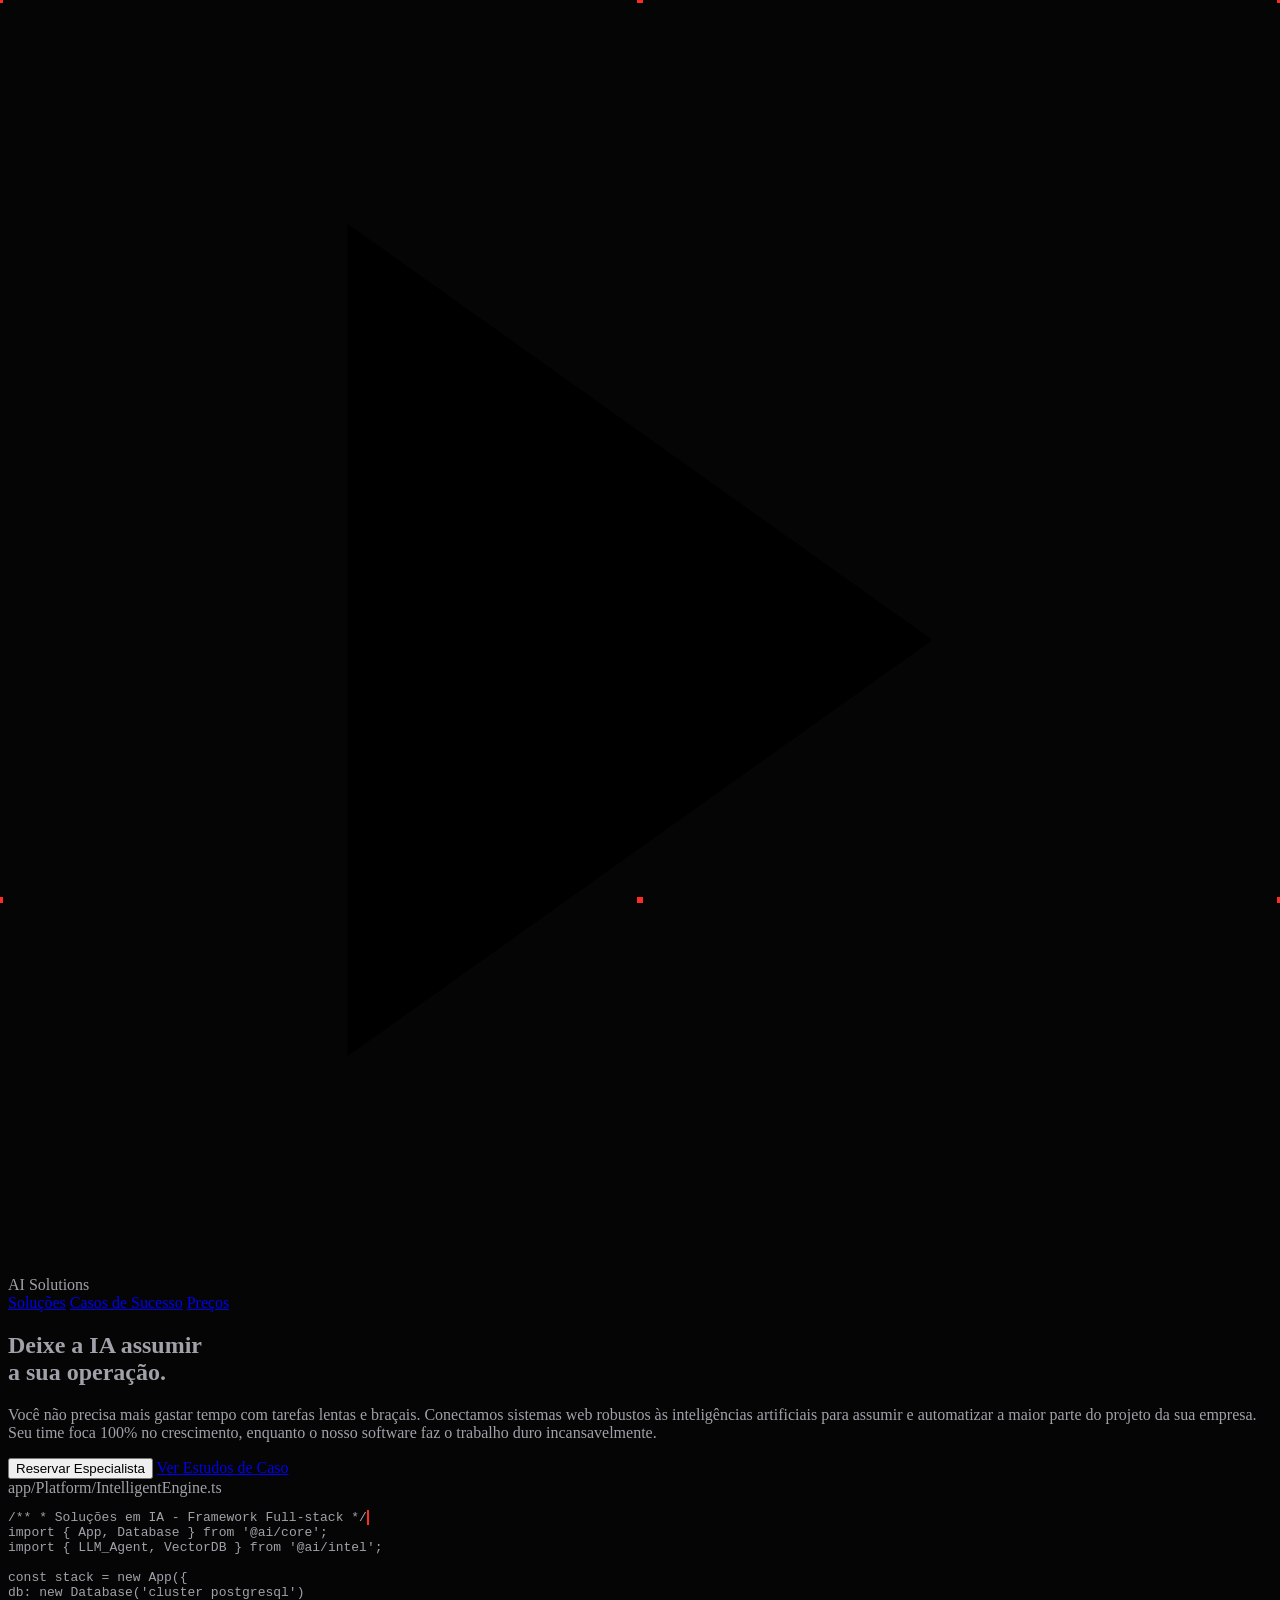
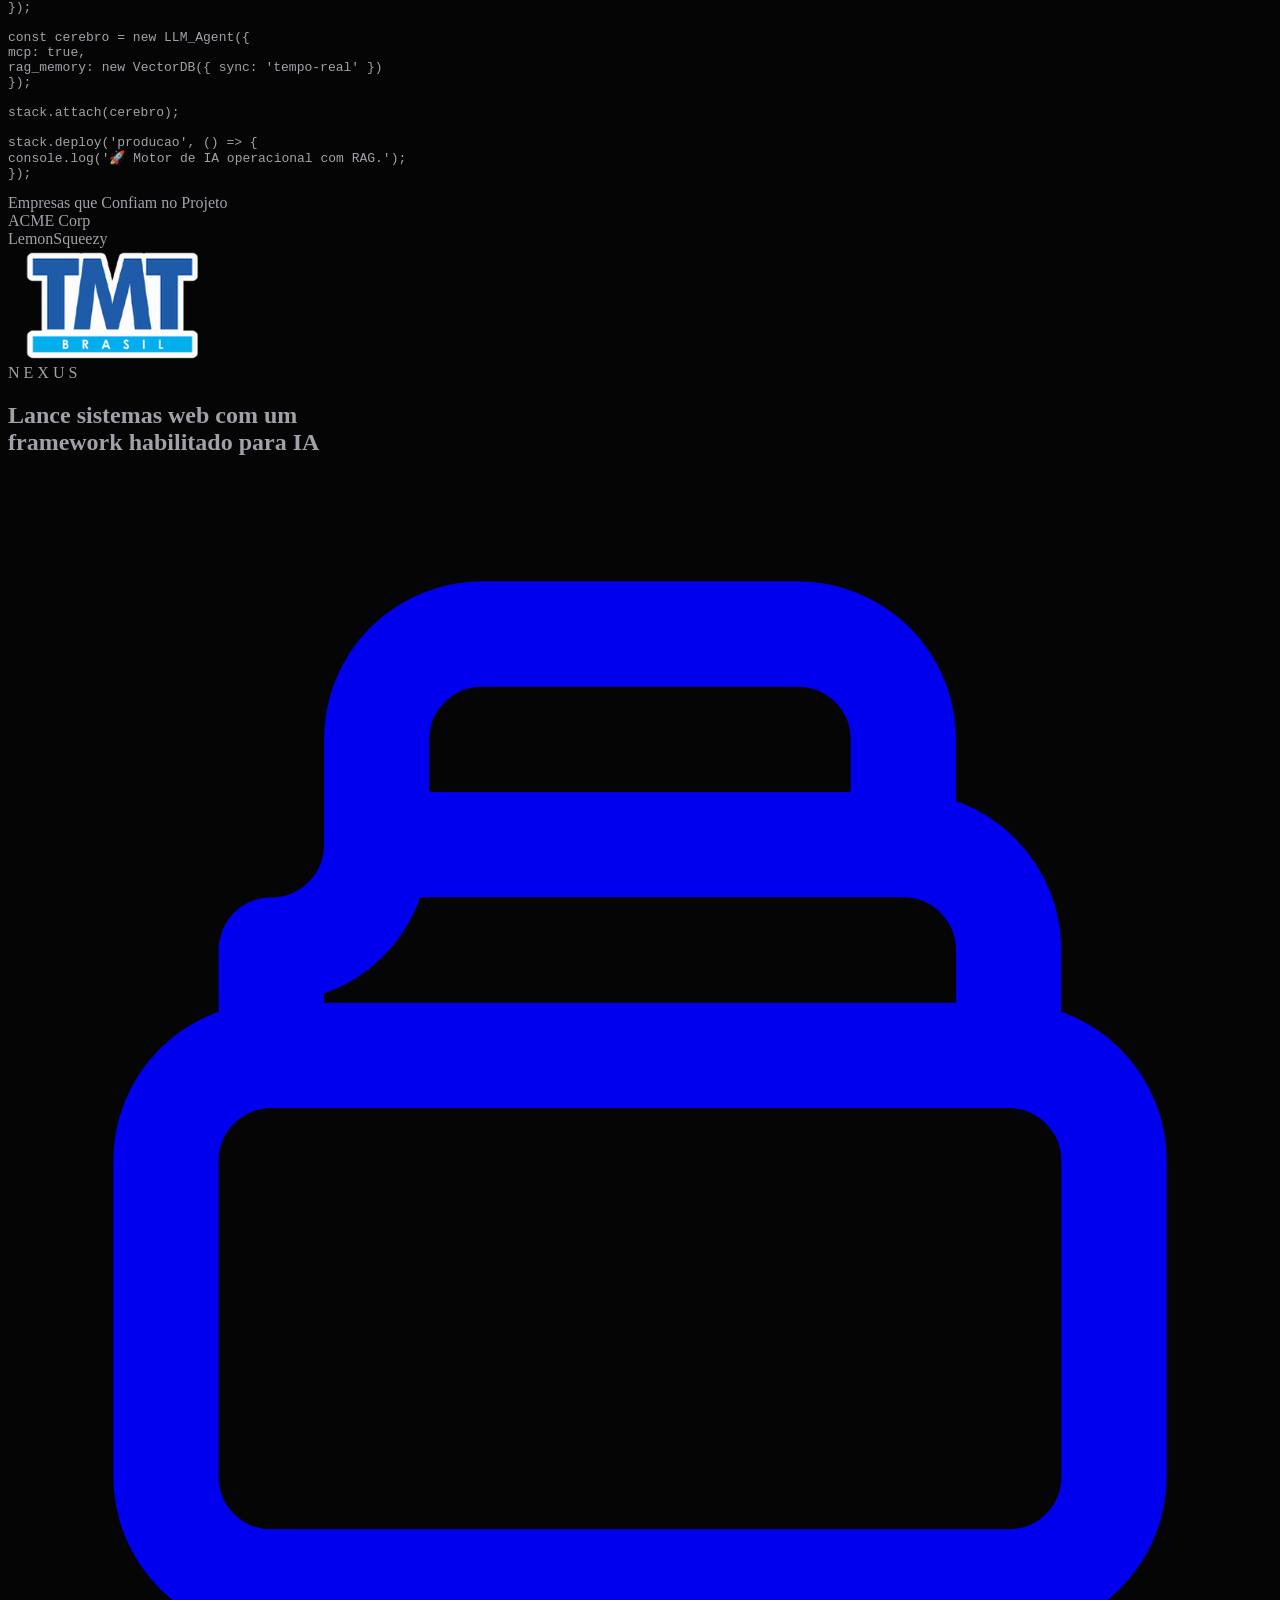
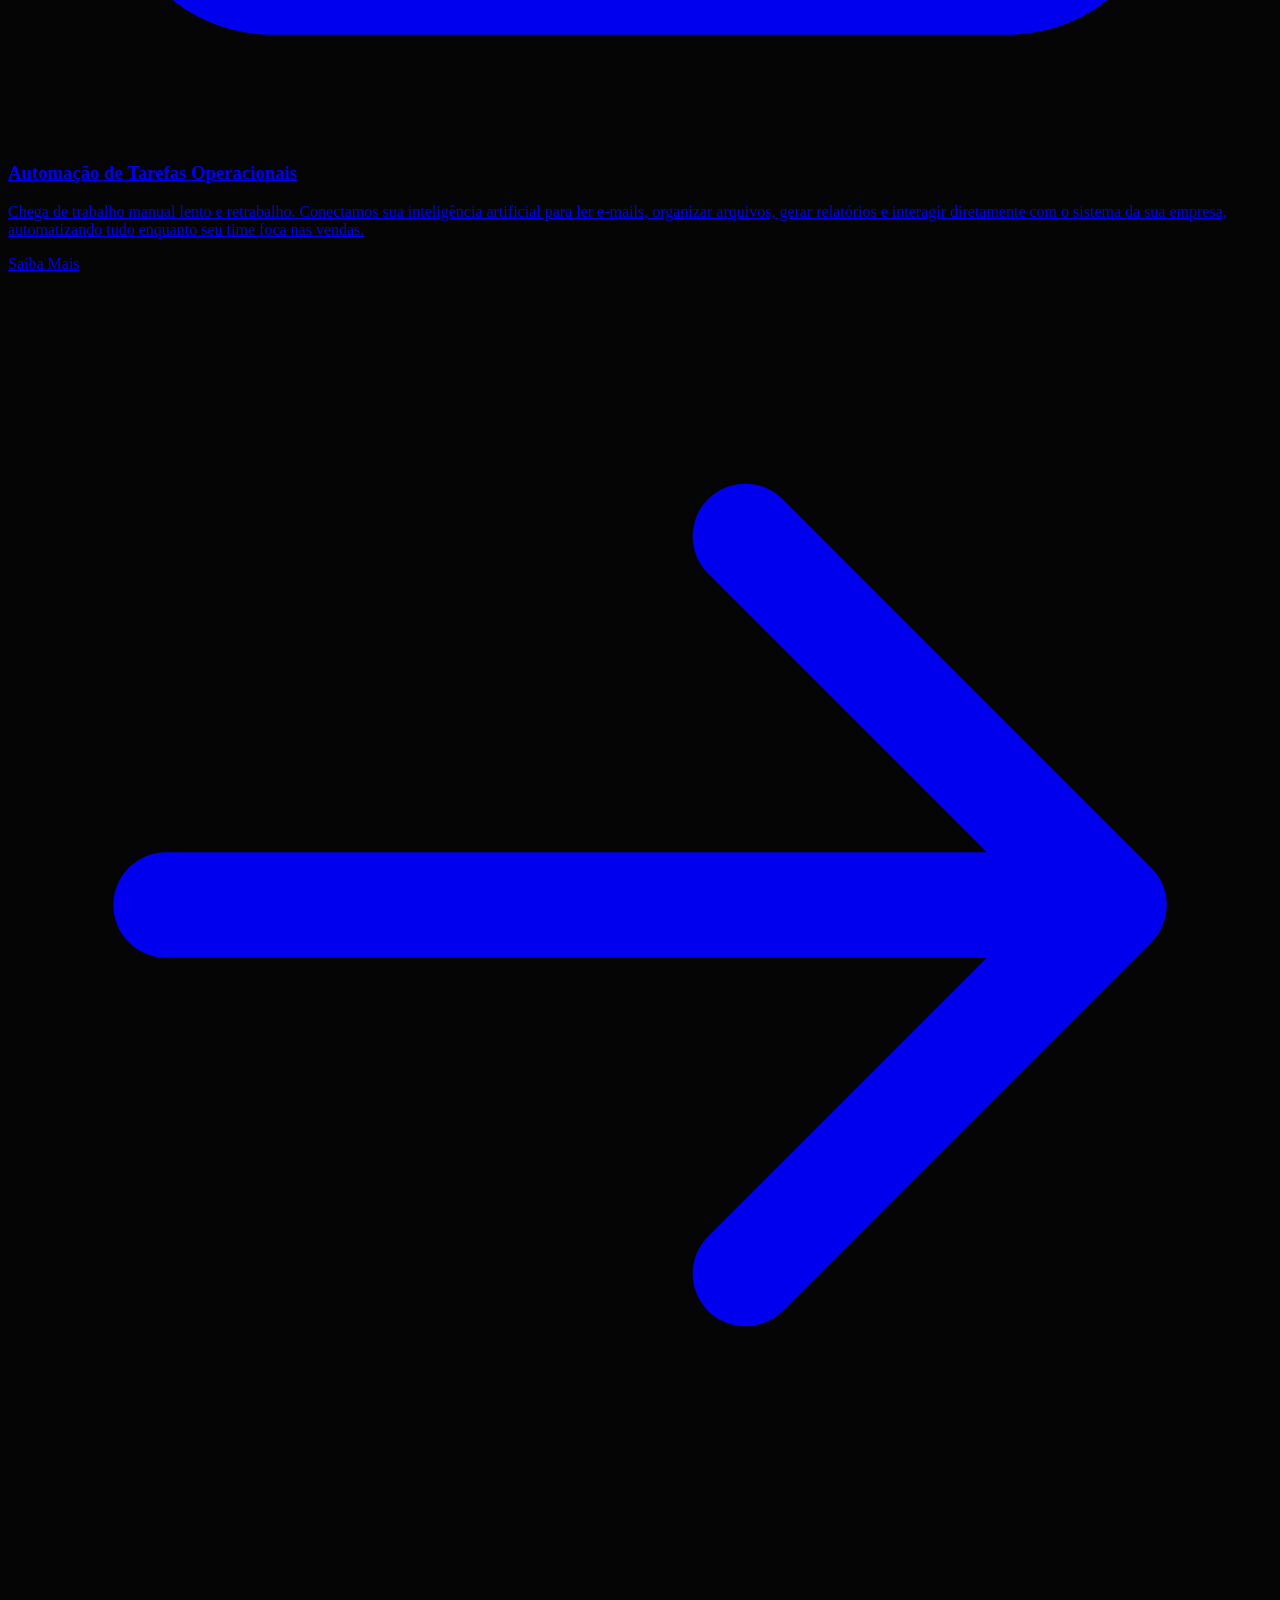
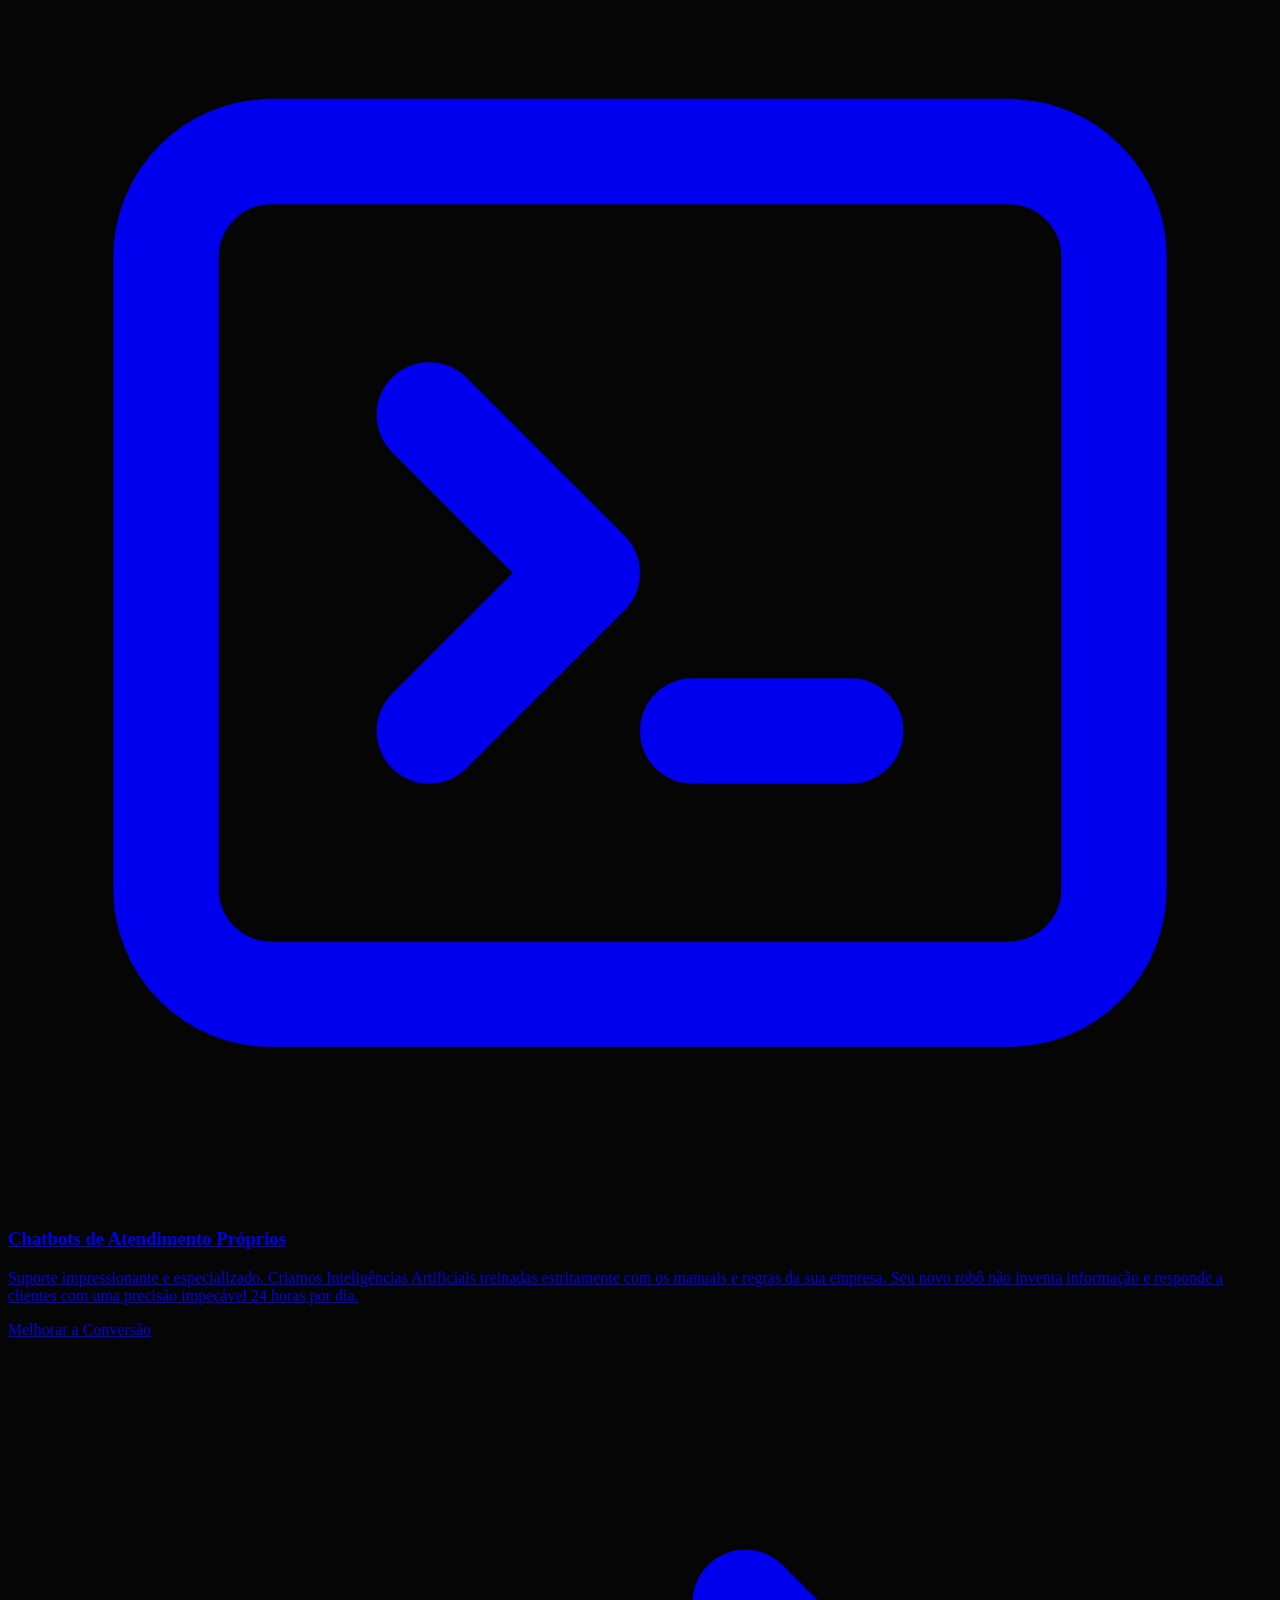
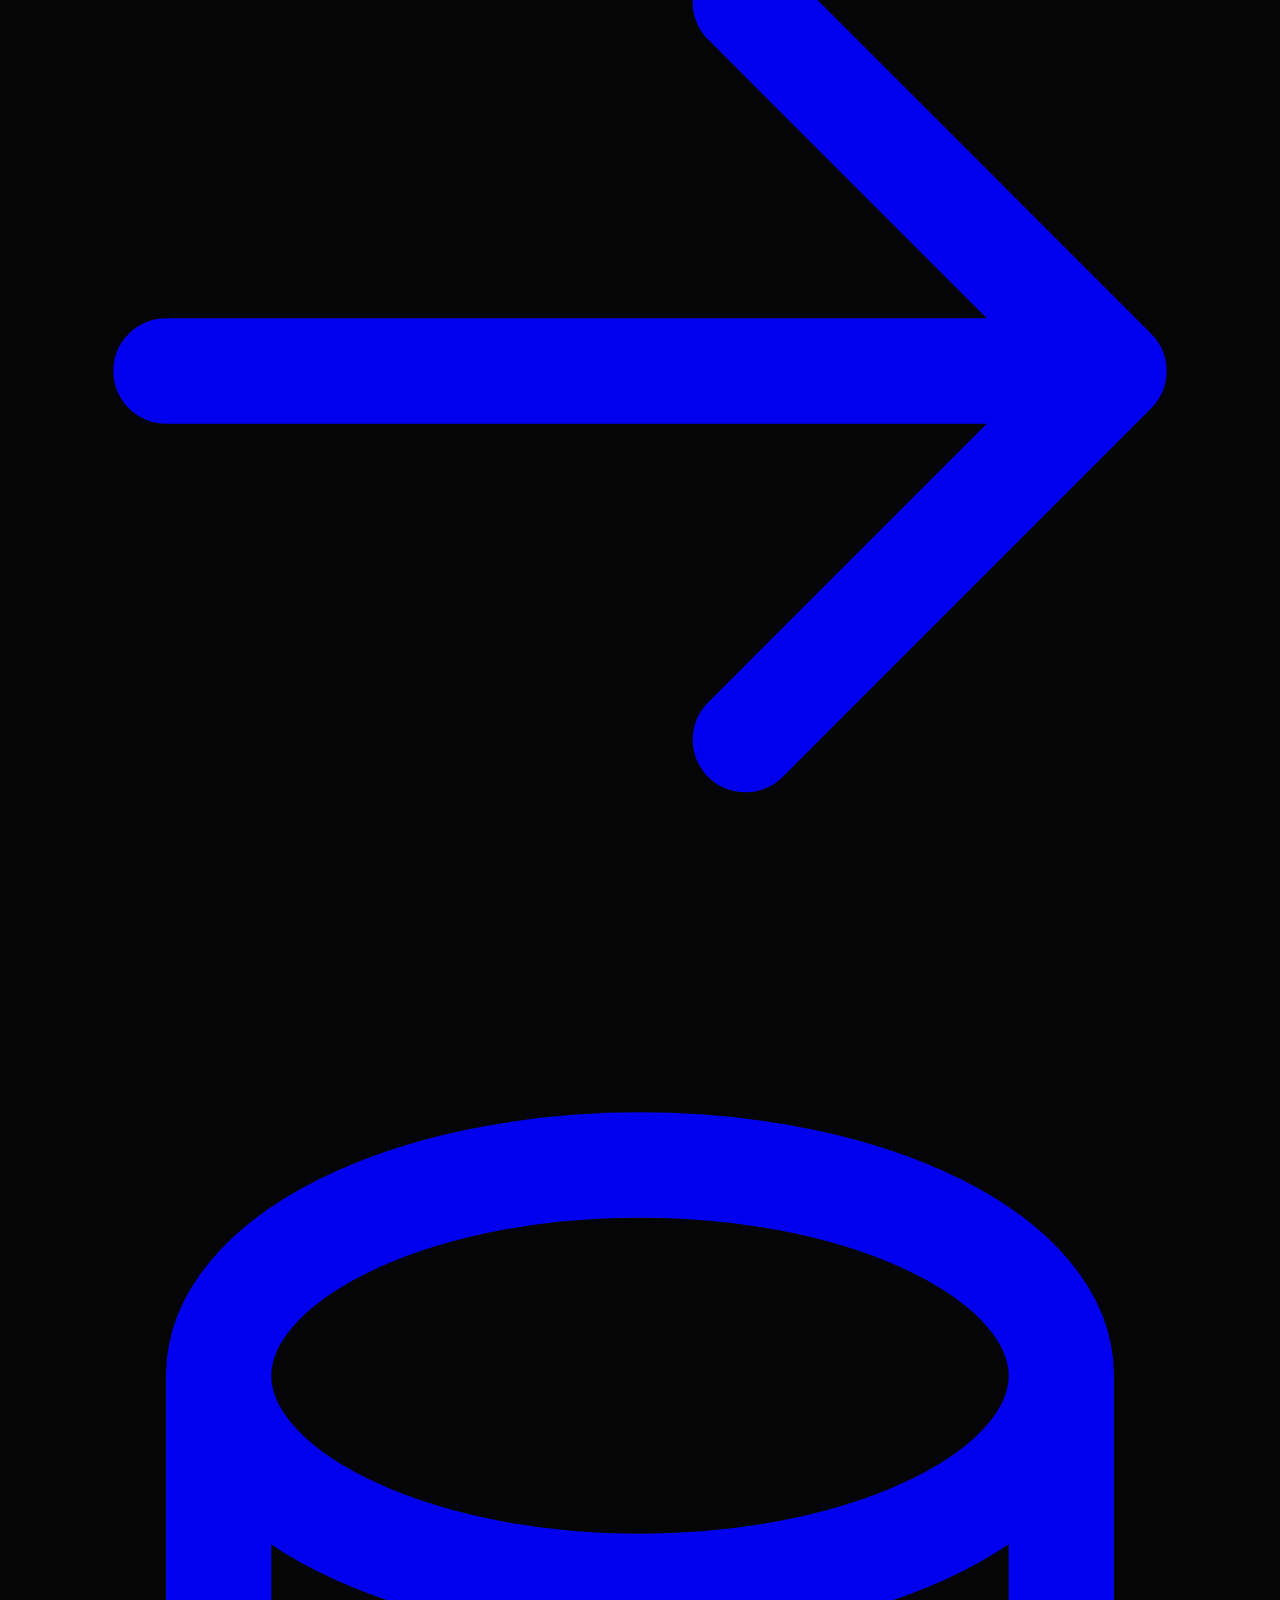
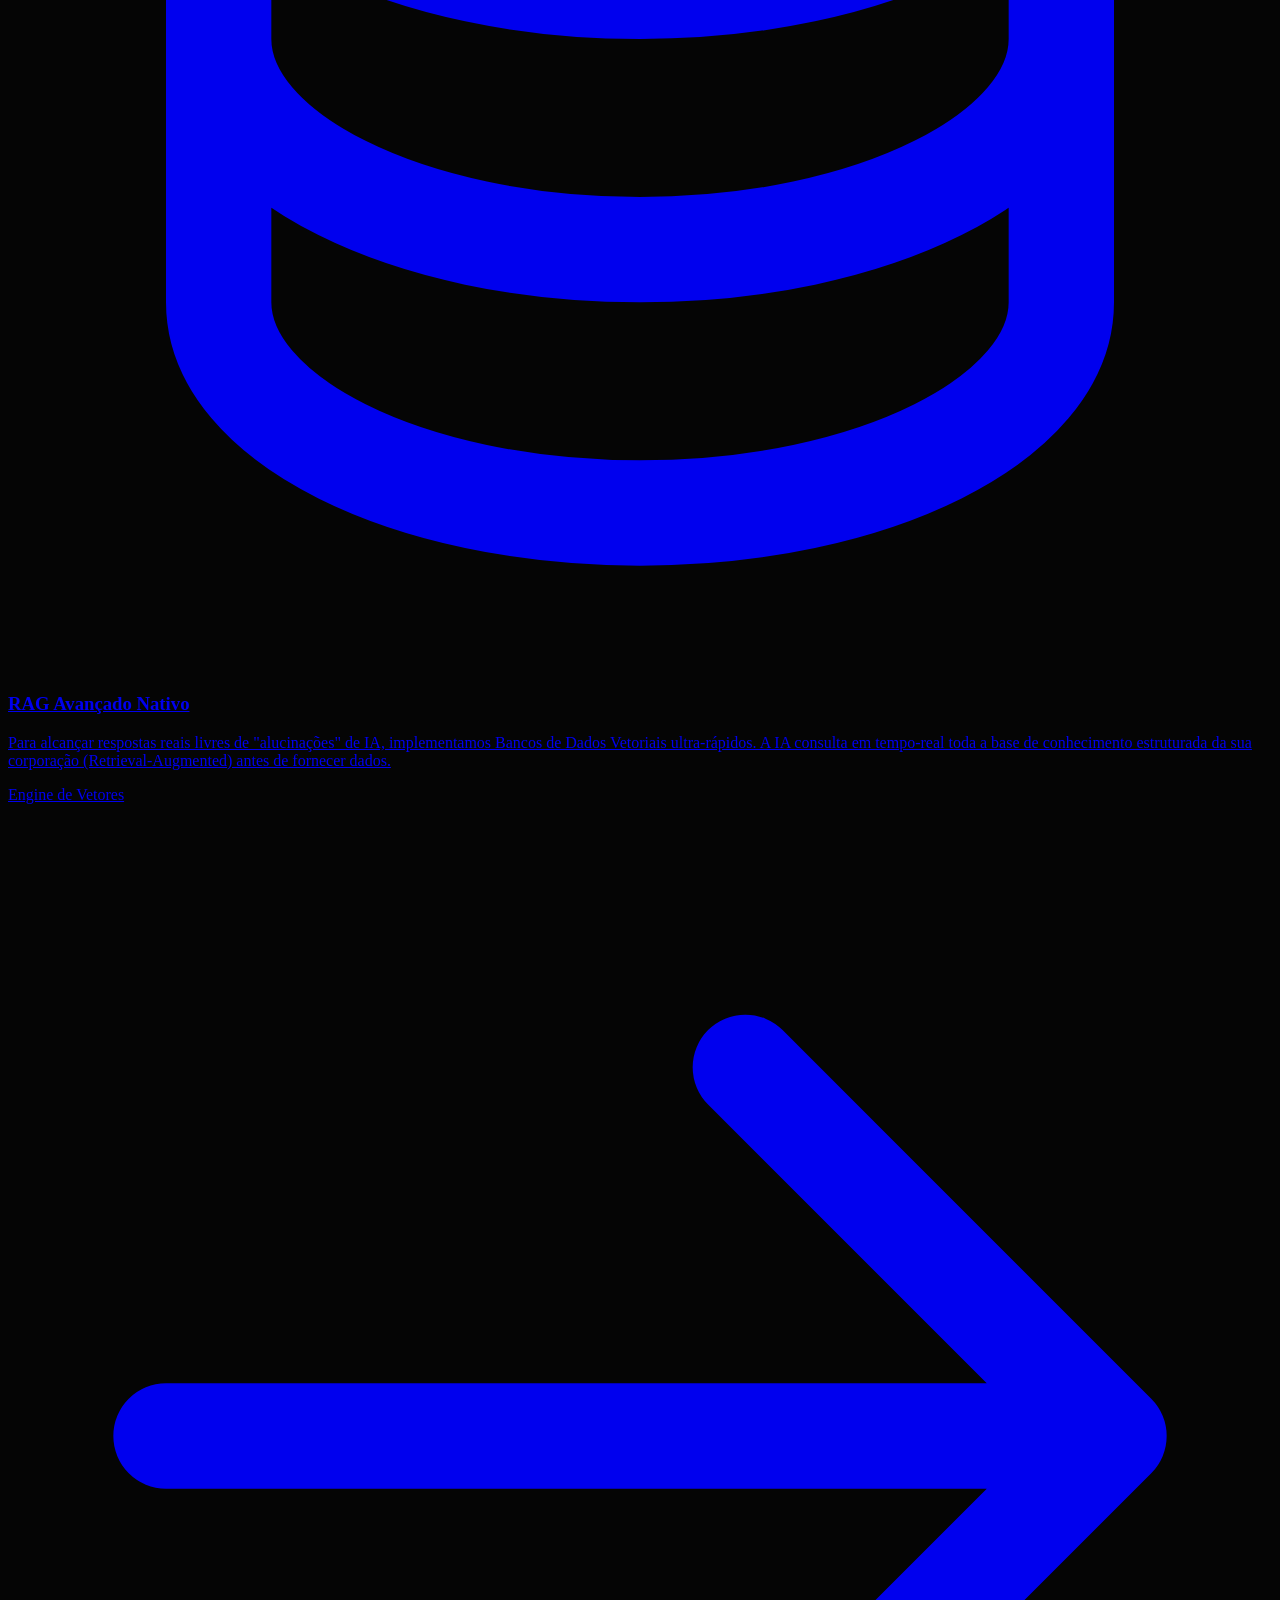
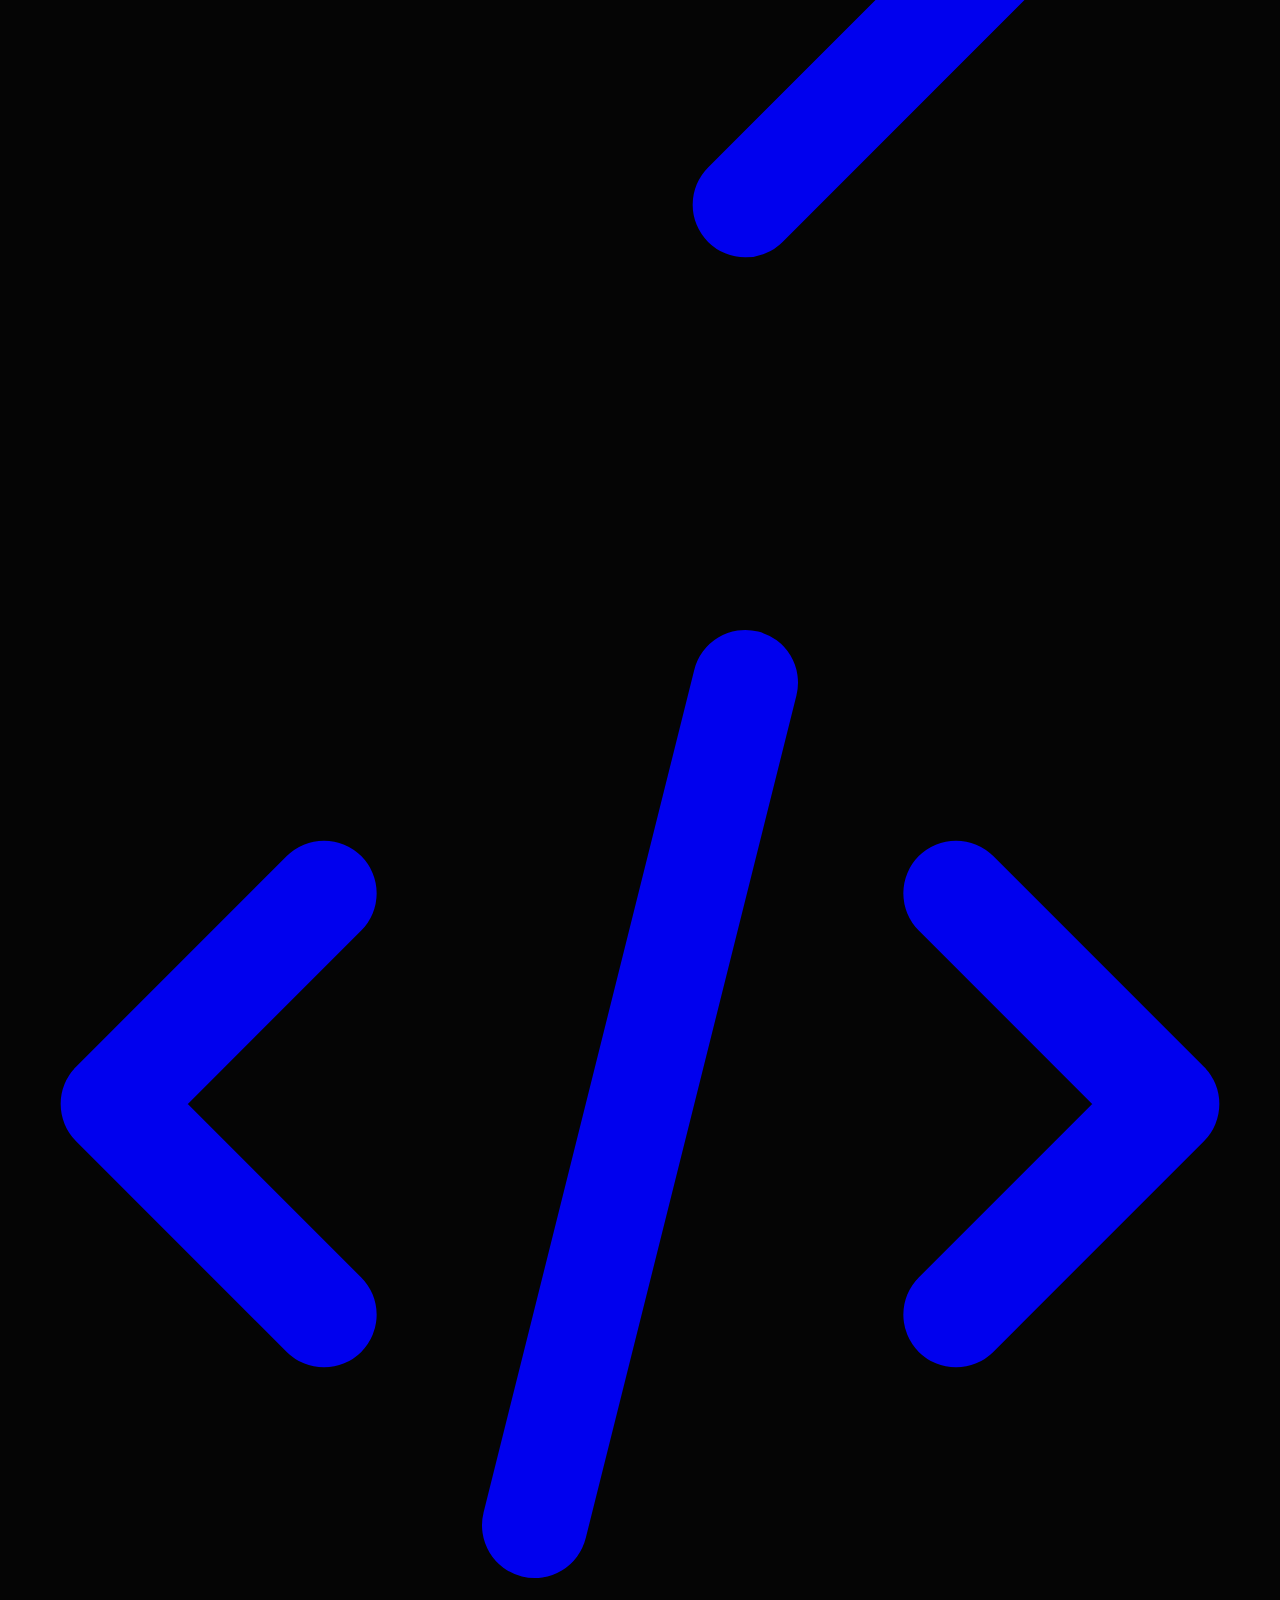
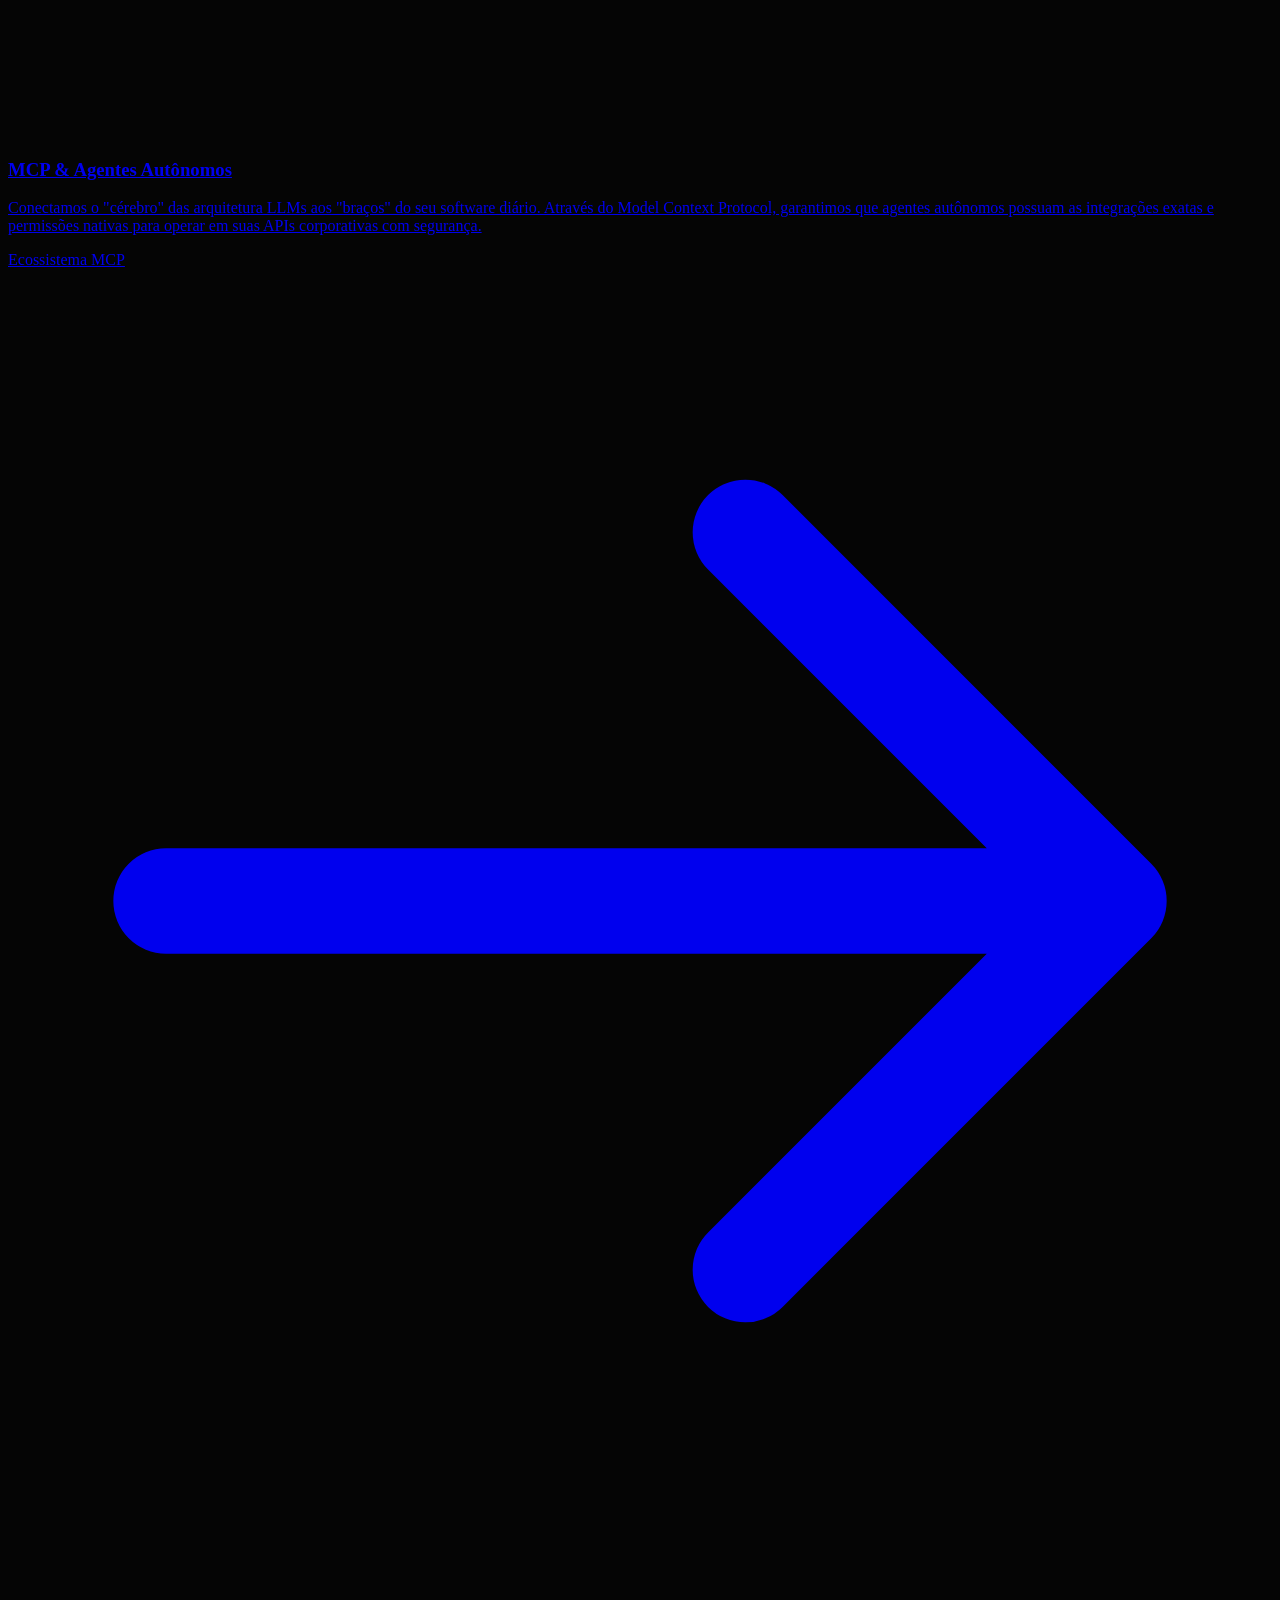
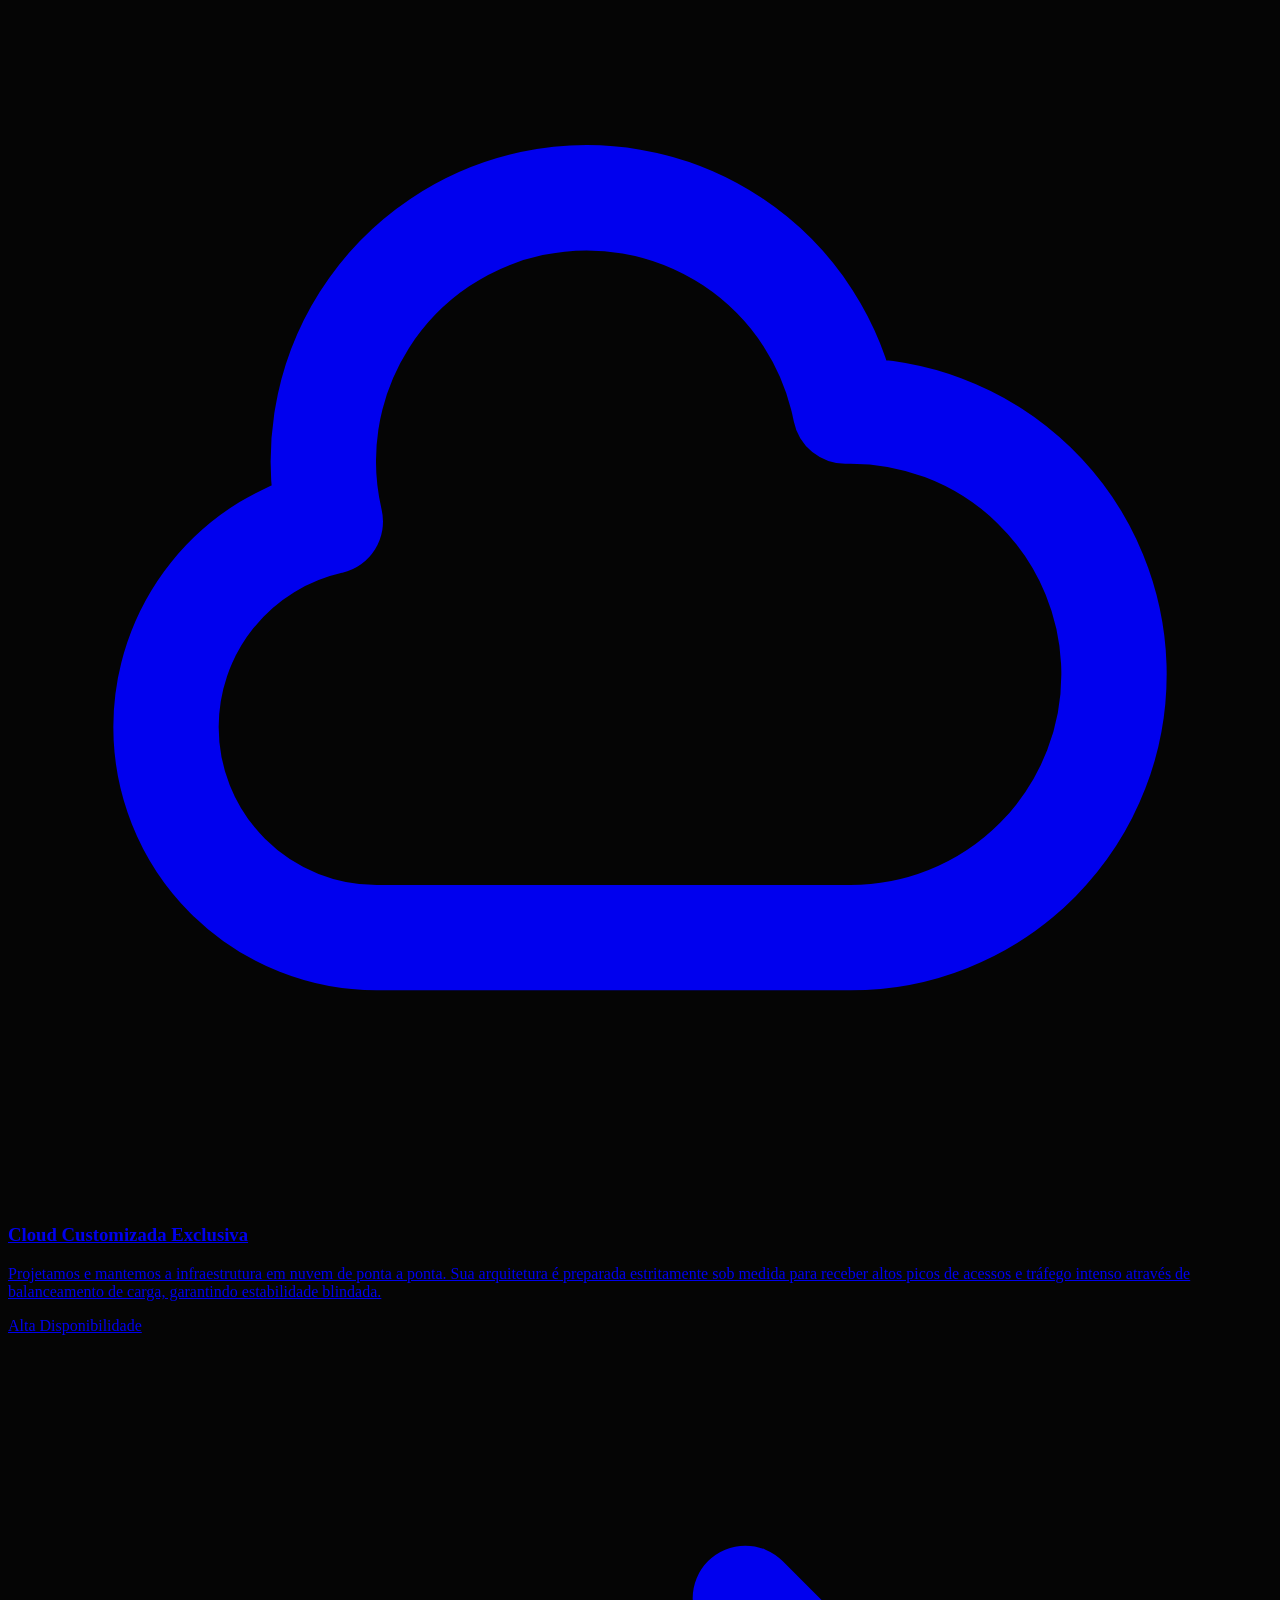
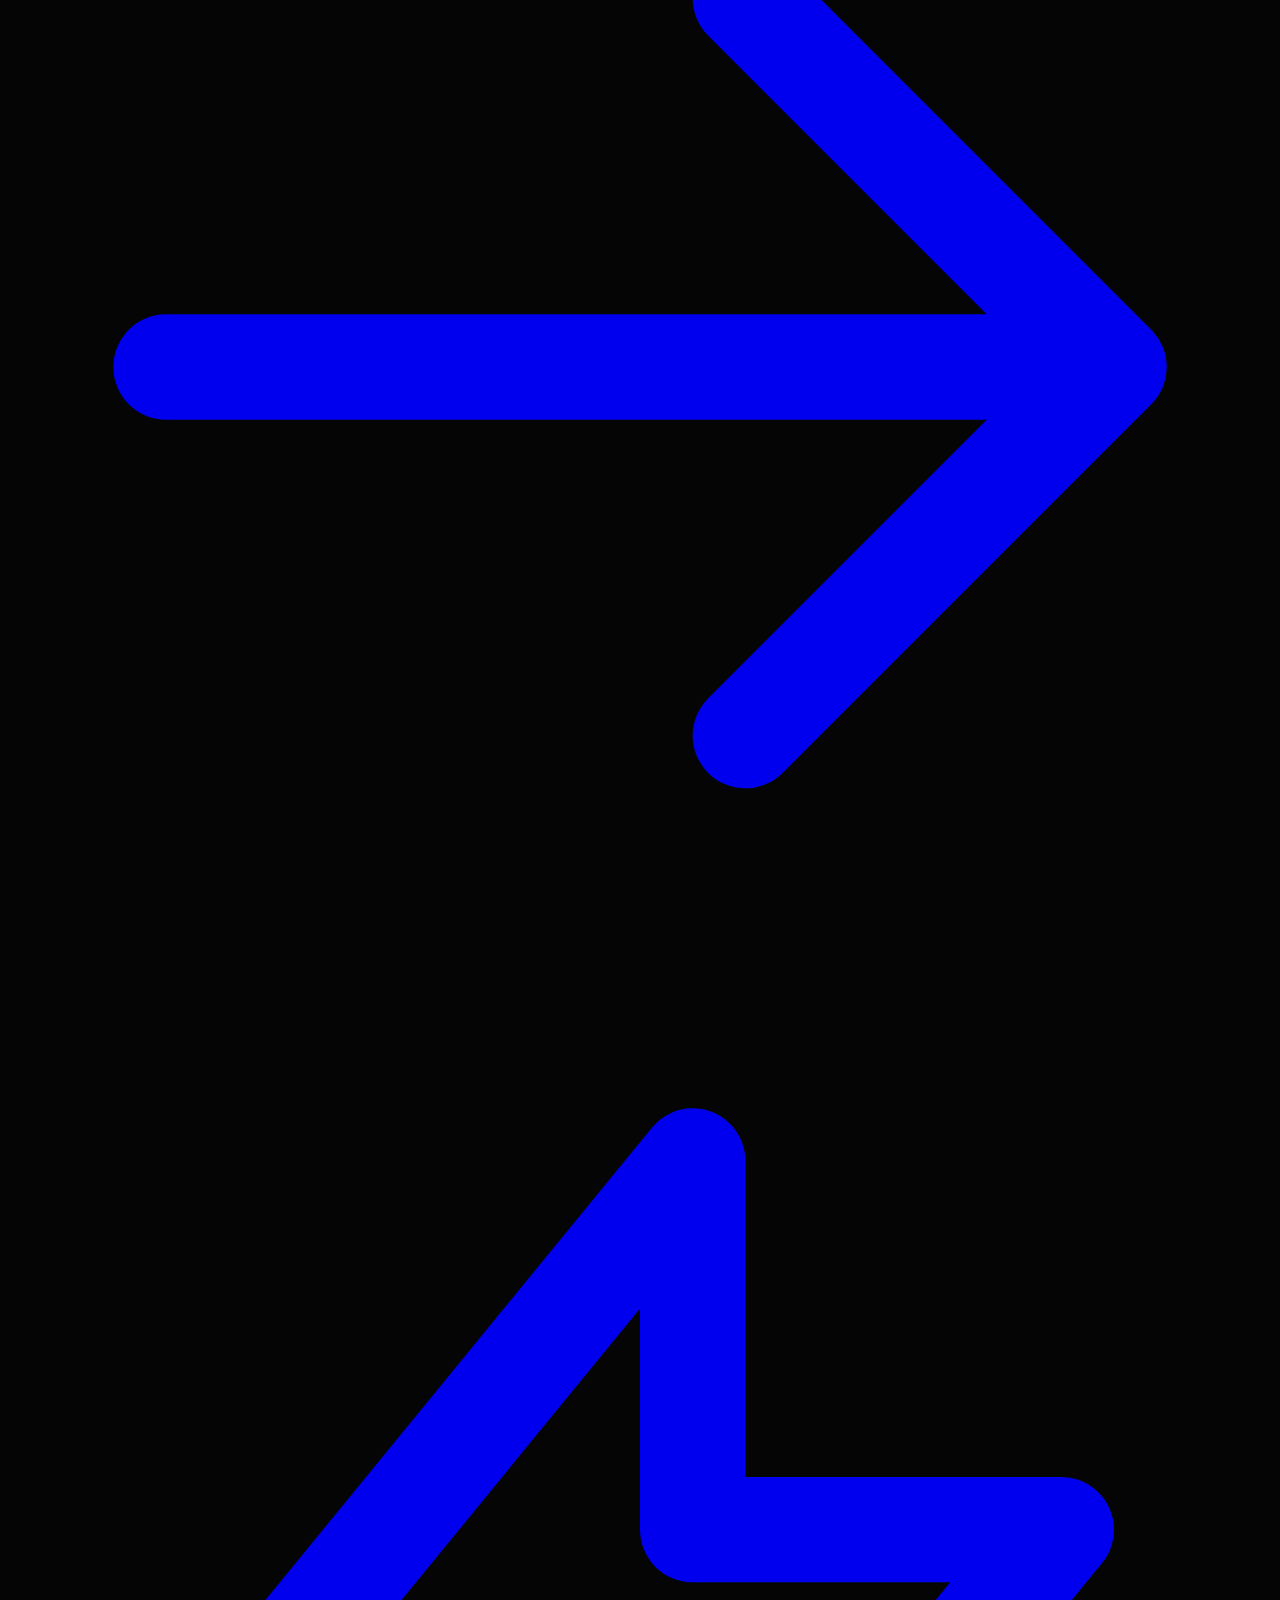
==== index.html @ 84b95a4c "fix: resolve Typebot loading and script syntax errors" ====
<!DOCTYPE html>
<html lang="pt-BR" class="dark">
<head>
    <meta charset="UTF-8">
    <meta name="viewport" content="width=device-width, initial-scale=1.0">
    <title>AI Solutions | The Clean Stack for AI & Web</title>
    <!-- Tailwind CSS -->
    <script src="https://cdn.tailwindcss.com"></script>
    <!-- Google Fonts -->
    <link href="https://fonts.googleapis.com/css2?family=Inter:wght@300;400;500;600;700;800;900&display=swap" rel="stylesheet">
    <link href="https://fonts.googleapis.com/css2?family=Fira+Code:wght@400;500&display=swap" rel="stylesheet">
    <script>
        tailwind.config = {
            darkMode: 'class',
            theme: {
                extend: {
                    fontFamily: { 
                        sans: ['Inter', 'sans-serif'],
                        mono: ['Fira Code', 'monospace']
                    },
                    colors: {
                        laravel: { red: '#FF2D20', dark: '#050505' }
                    }
                }
            }
        }
    </script>
    <!-- Standardized CSS -->
    <link rel="stylesheet" href="assets/css/global.css">
    <link rel="stylesheet" href="assets/css/index.css">
    
    <script type="module">
        import Typebot from 'https://cdn.jsdelivr.net/npm/@typebot.io/js@0.3/dist/index.js'

        const typebotId = "my-typebot-ii4dib1";

        window.openTypebot = (metadata = {}) => {
            const urlParams = new URLSearchParams(window.location.search);
            const utmParams = {
                utm_source: urlParams.get('utm_source') || 'direct',
                utm_medium: urlParams.get('utm_medium') || 'none',
                utm_campaign: urlParams.get('utm_campaign') || 'none',
                utm_content: urlParams.get('utm_content') || 'none',
                utm_term: urlParams.get('utm_term') || 'none',
                pagina_origem: metadata.pagina_origem || 'Home',
                plano_interesse: metadata.plano_interesse || 'Geral'
            };

            Typebot.initBubble({
                typebot: typebotId,
                previewMessage: {
                    text: "Olá! Posso te ajudar a automatizar sua empresa?",
                },
                theme: {
                    button: { backgroundColor: "#FF2D20", customIconSrc: "https://typebot.io/icons/whatsapp.svg" },
                },
                prefilledVariables: utmParams
            });
            
            Typebot.open();
        };
    </script>
</head>
<body class="font-sans antialiased relative">
    
    <div class="fixed inset-0 bg-noise z-0"></div>

    <!-- Navigation -->
    <nav class="w-full border-b border-white/[0.08] sticky top-0 bg-[#050505]/90 backdrop-blur-md z-50">
        <div class="max-w-[1280px] mx-auto h-16 flex items-center justify-center px-6 relative">
            
            <!-- Absolute Logo (Left) -->
            <div class="absolute left-6 flex items-center gap-3">
                <svg viewBox="0 0 48 48" class="w-7 h-7 text-laravel-red fill-current" xmlns="http://www.w3.org/2000/svg">
                    <path d="M12.9 8.2v31.6l22.2-15.8-22.2-15.8z"/>
                </svg>
                <span class="text-white font-semibold text-lg hover:text-laravel-red transition cursor-pointer">AI Solutions</span>
            </div>

            <!-- Centralized Links -->
            <div class="hidden md:flex items-center space-x-12 text-[14px] font-medium text-gray-400">
                <a href="#features" class="hover:text-white transition">Soluções</a>
                <a href="#testimonials" class="hover:text-white transition">Casos de Sucesso</a>
                <a href="#pricing" class="hover:text-white transition">Preços</a>
            </div>

        </div>
    </nav>

    <!-- Hero Section -->
    <section class="w-full border-b border-white/[0.08] relative z-10 overflow-hidden">
        <!-- Optional red ambient glow behind code -->
        <div class="absolute top-[20%] right-[10%] w-[500px] h-[500px] bg-laravel-red/10 blur-[150px] rounded-full pointer-events-none z-[-1]"></div>
        
        <div class="max-w-[1280px] mx-auto relative px-6 py-20 lg:py-32 flex flex-col lg:flex-row items-center gap-16 transition">
            
            <!-- Left Text -->
            <div class="w-full lg:w-1/2 flex flex-col items-start lg:pr-6">
                <h1 class="text-[2.75rem] md:text-[3.5rem] lg:text-[4rem] font-bold text-white leading-[1.08] tracking-tight mb-8 whitespace-nowrap">
                    Deixe a IA assumir <br>
                    <span class="text-laravel-red font-medium">a sua operação.</span>
                </h1>
                <p class="text-lg md:text-xl text-gray-400 mb-10 max-w-xl leading-relaxed">
                    Você não precisa mais gastar tempo com tarefas lentas e braçais. Conectamos sistemas web robustos às inteligências artificiais <span class="text-gray-200 font-medium">para assumir e automatizar a maior parte do projeto da sua empresa.</span> Seu time foca 100% no crescimento, enquanto o nosso software faz o trabalho duro incansavelmente.
                </p>
                <div class="flex flex-col sm:flex-row items-center gap-5 w-full sm:w-auto">
                    <button onclick="openTypebot({pagina_origem: 'Home', plano_interesse: 'Geral'})" class="w-full sm:w-auto px-8 py-4 bg-white hover:bg-gray-100 text-[#050505] font-bold rounded shadow-[0_4px_30px_0_rgba(255,255,255,0.15)] transition hover:shadow-[0_4px_45px_0_rgba(255,255,255,0.25)] hover:-translate-y-1 flex items-center justify-center gap-2">
                        Reservar Especialista
                    </button>
                    <a href="#testimonials" class="w-full sm:w-auto px-8 py-4 bg-transparent border border-white/20 hover:bg-white/[0.05] text-gray-300 font-semibold rounded transition flex items-center justify-center gap-2">
                        Ver Estudos de Caso
                    </a>
                </div>
            </div>

            <!-- Right Visual (Code IDE Mockup) -->
            <div class="w-full lg:w-1/2 relative z-10 flex items-center justify-center">
                <!-- Background Isometric Grid (Subtle) -->
                <div class="absolute -inset-10 lg:-inset-20 z-[-1] opacity-[0.07] pointer-events-none mix-blend-screen" style="background-image: url('data:image/svg+xml,%3Csvg xmlns=\'http://www.w3.org/2000/svg\' width=\'60\' height=\'34\' viewBox=\'0 0 60 34\'%3E%3Cpath d=\'M30 0L60 17L30 34L0 17Z\' fill=\'none\' stroke=\'rgba(255,255,255,0.6)\' stroke-width=\'0.5\'/%3E%3C/svg%3E'); background-size: 60px 34px; mask-image: linear-gradient(to bottom, transparent 0%, black 20%, black 80%, transparent 100%); -webkit-mask-image: linear-gradient(to bottom, transparent 0%, black 20%, black 80%, transparent 100%);"></div>

                <div class="rounded-lg bg-[#0a0a0a]/80 backdrop-blur-md border border-white/[0.08] shadow-2xl overflow-hidden flex flex-col w-full relative">
                    <!-- Mac Window Controls -->
                    <div class="flex items-center gap-2 px-4 py-3 border-b border-white/[0.05] bg-white/[0.01]">
                        <div class="w-2.5 h-2.5 rounded-full bg-white/20"></div>
                        <div class="w-2.5 h-2.5 rounded-full bg-white/20"></div>
                        <div class="w-2.5 h-2.5 rounded-full bg-white/20"></div>
                        <div class="mx-auto text-[11px] font-mono text-gray-500">app/Platform/IntelligentEngine.ts</div>
                    </div>
                    <!-- Code Area -->
                    <div class="p-6 font-mono text-sm leading-[1.6] text-gray-300 overflow-x-auto min-h-[300px]">
                        <pre class="flex flex-col gap-1"><code><span class="text-gray-500 typewriter-line anim-line-1 inline-block">/**
 * Soluções em IA - Framework Full-stack
 */</span>
<span class="typewriter-line anim-line-2 inline-block"><span class="text-[#ff7b72] opacity-80">import</span> { App, Database } <span class="text-[#ff7b72] opacity-80">from</span> <span class="text-[#a5d6ff]">'@ai/core'</span>;</span>
<span class="typewriter-line anim-line-3 inline-block"><span class="text-[#ff7b72] opacity-80">import</span> { LLM_Agent, VectorDB } <span class="text-[#ff7b72] opacity-80">from</span> <span class="text-[#a5d6ff]">'@ai/intel'</span>;</span>

<span class="typewriter-line anim-line-4 inline-block"><span class="text-[#79c0ff]">const</span> stack = <span class="text-[#ff7b72] opacity-80">new</span> App({</span>
<span class="typewriter-line anim-line-4 inline-block">    db: <span class="text-[#ff7b72] opacity-80">new</span> Database(<span class="text-[#a5d6ff]">'cluster postgresql'</span>)</span>
<span class="typewriter-line anim-line-4 inline-block">});</span>

<span class="typewriter-line anim-line-5 inline-block"><span class="text-[#79c0ff]">const</span> cerebro = <span class="text-[#ff7b72] opacity-80">new</span> LLM_Agent({</span>
<span class="typewriter-line anim-line-5 inline-block">    mcp: <span class="text-[#79c0ff]">true</span>,</span>
<span class="typewriter-line anim-line-5 inline-block">    rag_memory: <span class="text-[#ff7b72] opacity-80">new</span> VectorDB({ sync: <span class="text-[#a5d6ff]">'tempo-real'</span> })</span>
<span class="typewriter-line anim-line-5 inline-block">});</span>

<span class="typewriter-line anim-line-6 inline-block">stack.attach(cerebro);</span>

<span class="typewriter-line anim-line-7 inline-block">stack.deploy(<span class="text-[#a5d6ff]">'producao'</span>, () <span class="text-[#ff7b72] opacity-80">=></span> {</span>
<span class="typewriter-line anim-line-8 inline-block">    console.log(<span class="text-[#a5d6ff]">'🚀 Motor de IA operacional com RAG.'</span>);</span>
<span class="typewriter-line anim-line-9-done inline-block">});</span></code></pre>
                    </div>
                </div>
            </div>
            
        </div>
    </section>

    <!-- Trusted By / Logos Section (Squared Grid) -->
    <section class="w-full border-b border-white/[0.08] relative bg-[#0a0a0a]">
        <div class="max-w-[1280px] mx-auto border-x border-white/[0.08] relative grid grid-cols-2 lg:grid-cols-5">
            <div class="grid-node node-tl"></div>
            <div class="grid-node node-tr"></div>
            <div class="grid-node node-bl"></div>
            <div class="grid-node node-br"></div>
            
            <!-- Label -->
            <div class="w-full border-b lg:border-b-0 border-r border-white/[0.08] p-6 lg:p-8 flex flex-col items-start justify-center gap-1 opacity-90 relative hover:bg-white/[0.02] transition">
                <div class="absolute left-0 top-1/2 -translate-y-1/2 w-[2px] h-[40%] bg-laravel-red"></div>
                <span class="text-[10px] md:text-[11px] uppercase tracking-[0.2em] text-gray-500 font-bold">Empresas que</span>
                <span class="text-xs md:text-sm uppercase tracking-widest text-white font-semibold">Confiam no Projeto</span>
            </div>

            <!-- Items -->
            <div class="w-full border-b lg:border-b-0 border-r border-white/[0.08] p-8 flex items-center justify-center grayscale hover:grayscale-0 transition opacity-80 hover:opacity-100">
                <span class="text-white font-extrabold tracking-tight text-xl">ACME Corp</span>
            </div>
            <div class="w-full border-b lg:border-b-0 border-r border-white/[0.08] p-8 flex items-center justify-center grayscale hover:grayscale-0 transition opacity-80 hover:opacity-100">
                <span class="text-yellow-500 font-serif italic text-xl font-bold">Lemon<span class="text-white">Squeezy</span></span>
            </div>
            <div class="w-full border-b lg:border-b-0 border-r border-white/[0.08] p-8 flex items-center justify-center transition opacity-60 hover:opacity-100 group">
                <img src="assets/images/tmt-brasil.png" alt="TMT Brasil" class="h-8 md:h-10 w-auto grayscale group-hover:grayscale-0 transition-all duration-300">
            </div>
            <div class="w-full border-b lg:border-b-0 p-8 flex items-center justify-center grayscale hover:grayscale-0 transition opacity-80 hover:opacity-100 relative group">
                <span class="text-white font-black tracking-widest text-lg">N E X U S</span>
            </div>
        </div>
    </section>

    <!-- Capabilities Big Title Section -->
    <section class="w-full border-b border-white/[0.08] relative bg-[#050505]">
        <div class="max-w-[1280px] mx-auto border-x border-white/[0.08] relative px-6 py-28 text-center flex flex-col items-center justify-center">
            <div class="grid-node node-bl"></div>
            <div class="grid-node node-br"></div>
            <h2 class="text-[2.5rem] md:text-[3.5rem] font-bold text-white tracking-tight leading-tight">
                Lance sistemas web com um <br>
                framework <span class="bg-laravel-red whitespace-nowrap px-3 pt-1 pb-1.5 mx-1 rounded-sm text-white inline-flex items-center gap-2 transform -translate-y-1 shadow-[0_4px_14px_0_rgba(255,45,32,0.39)]">habilitado para IA</span>
            </h2>
        </div>
    </section>

    <!-- Features Squared Grid -->
    <section id="features" class="scroll-mt-16 w-full border-b border-white/[0.08] relative bg-[#050505]">
        <div class="max-w-[1280px] mx-auto border-x border-white/[0.08] relative grid grid-cols-1 md:grid-cols-2">
            <div class="grid-node node-bl"></div>
            <div class="grid-node node-br"></div>
            <div class="grid-node left-1/2 -top-0 hidden md:block"></div>
            <div class="grid-node left-1/2 -bottom-0 hidden md:block"></div>

            <!-- Feature 1 (Business) -->
            <a href="pages/features/feature-automacao.html" class="block border-b border-r border-white/[0.08] p-12 lg:p-20 relative group transition-all duration-500 z-0 hover:z-10 hover:border-laravel-red/30 bg-[#050505] hover:bg-gradient-to-br from-[#110505] to-[#050505]">
                <div class="absolute inset-0 bg-noise opacity-0 group-hover:opacity-10 duration-500 pointer-events-none"></div>
                <div class="w-10 h-10 border border-white/20 rounded flex items-center justify-center mb-8 text-laravel-red bg-white/[0.02] group-hover:bg-white/[0.05] transition-colors">
                    <svg class="w-5 h-5" fill="none" stroke="currentColor" viewBox="0 0 24 24"><path stroke-linecap="round" stroke-linejoin="round" stroke-width="2" d="M19 11H5m14 0a2 2 0 012 2v6a2 2 0 01-2 2H5a2 2 0 01-2-2v-6a2 2 0 012-2m14 0V9a2 2 0 00-2-2M5 11V9a2 2 0 002-2m0 0V5a2 2 0 012-2h6a2 2 0 012 2v2M7 7h10"></path></svg>
                </div>
                <h3 class="text-2xl font-bold text-white mb-4 group-hover:text-laravel-red transition-colors">Automação de Tarefas Operacionais</h3>
                <p class="text-gray-400 leading-relaxed mb-6">Chega de trabalho manual lento e retrabalho. Conectamos sua inteligência artificial para ler e-mails, organizar arquivos, gerar relatórios e interagir diretamente com o sistema da sua empresa, automatizando tudo enquanto seu time foca nas vendas.</p>
                <div class="text-laravel-red text-sm font-semibold flex items-center gap-1 cursor-pointer">Saiba Mais <svg class="w-4 h-4 transform group-hover:translate-x-1 transition-transform" fill="none" stroke="currentColor" viewBox="0 0 24 24"><path stroke-linecap="round" stroke-linejoin="round" stroke-width="2" d="M14 5l7 7m0 0l-7 7m7-7H3"></path></svg></div>
            </a>

            <!-- Feature 2 (Business) -->
            <a href="pages/features/feature-chatbots.html" class="block border-b border-white/[0.08] p-12 lg:p-20 relative group transition-all duration-500 z-0 hover:z-10 hover:border-laravel-red/30 bg-[#050505] hover:bg-gradient-to-bl from-[#110505] to-[#050505]">
                <div class="absolute inset-0 bg-noise opacity-0 group-hover:opacity-10 duration-500 pointer-events-none"></div>
                <div class="w-10 h-10 border border-white/20 rounded flex items-center justify-center mb-8 text-laravel-red bg-white/[0.02] group-hover:bg-white/[0.05] transition-colors">
                    <svg class="w-5 h-5" fill="none" stroke="currentColor" viewBox="0 0 24 24"><path stroke-linecap="round" stroke-linejoin="round" stroke-width="2" d="M8 9l3 3-3 3m5 0h3M5 20h14a2 2 0 002-2V6a2 2 0 00-2-2H5a2 2 0 00-2 2v12a2 2 0 002 2z"></path></svg>
                </div>
                <!-- Requested mention of Chatbots and Support -->
                <h3 class="text-2xl font-bold text-white mb-4 group-hover:text-laravel-red transition-colors">Chatbots de Atendimento Próprios</h3>
                <p class="text-gray-400 leading-relaxed mb-6">Suporte impressionante e especializado. Criamos Inteligências Artificiais treinadas estritamente com os manuais e regras da sua empresa. Seu novo robô não inventa informação e responde a clientes com uma precisão impecável 24 horas por dia.</p>
                <div class="text-laravel-red text-sm font-semibold flex items-center gap-1 cursor-pointer">Melhorar a Conversão <svg class="w-4 h-4 transform group-hover:translate-x-1 transition-transform" fill="none" stroke="currentColor" viewBox="0 0 24 24"><path stroke-linecap="round" stroke-linejoin="round" stroke-width="2" d="M14 5l7 7m0 0l-7 7m7-7H3"></path></svg></div>
            </a>

            <!-- Feature 3 (Tech) -->
            <a href="pages/features/feature-rag.html" class="block border-b border-r border-white/[0.08] p-12 lg:p-20 relative group transition-all duration-500 z-0 hover:z-10 hover:border-laravel-red/30 bg-[#050505] hover:bg-gradient-to-tr from-[#110505] to-[#050505]">
                <div class="absolute inset-0 bg-noise opacity-0 group-hover:opacity-10 duration-500 pointer-events-none"></div>
                <div class="w-10 h-10 border border-white/20 rounded flex items-center justify-center mb-8 text-laravel-red bg-white/[0.02] group-hover:bg-white/[0.05] transition-colors">
                    <svg class="w-5 h-5" fill="none" stroke="currentColor" viewBox="0 0 24 24"><path stroke-linecap="round" stroke-linejoin="round" stroke-width="2" d="M4 7v10c0 2.21 3.58 4 8 4s8-1.79 8-4V7M4 7c0 2.21 3.58 4 8 4s8-1.79 8-4M4 7c0-2.21 3.58-4 8-4s8 1.79 8 4m0 5c0 2.21-3.58 4-8 4s-8-1.79-8-4"></path></svg>
                </div>
                <h3 class="text-2xl font-bold text-white mb-4 group-hover:text-laravel-red transition-colors">RAG Avançado Nativo</h3>
                <p class="text-gray-400 leading-relaxed mb-6">Para alcançar respostas reais livres de "alucinações" de IA, implementamos Bancos de Dados Vetoriais ultra-rápidos. A IA consulta em tempo-real toda a base de conhecimento estruturada da sua corporação (Retrieval-Augmented) antes de fornecer dados.</p>
                <div class="text-laravel-red text-sm font-semibold flex items-center gap-1 cursor-pointer">Engine de Vetores <svg class="w-4 h-4 transform group-hover:translate-x-1 transition-transform" fill="none" stroke="currentColor" viewBox="0 0 24 24"><path stroke-linecap="round" stroke-linejoin="round" stroke-width="2" d="M14 5l7 7m0 0l-7 7m7-7H3"></path></svg></div>
            </a>

            <!-- Feature 4 (Tech) -->
            <a href="pages/features/feature-agentes.html" class="block border-b border-white/[0.08] p-12 lg:p-20 relative group transition-all duration-500 z-0 hover:z-10 hover:border-laravel-red/30 bg-[#050505] hover:bg-gradient-to-t from-[#110505] to-[#050505]">
                <div class="absolute inset-0 bg-noise opacity-0 group-hover:opacity-10 duration-500 pointer-events-none"></div>
                <div class="w-10 h-10 border border-white/20 rounded flex items-center justify-center mb-8 text-laravel-red bg-white/[0.02] group-hover:bg-white/[0.05] transition-colors">
                    <svg class="w-5 h-5" fill="none" stroke="currentColor" viewBox="0 0 24 24"><path stroke-linecap="round" stroke-linejoin="round" stroke-width="2" d="M10 20l4-16m4 4l4 4-4 4M6 16l-4-4 4-4"></path></svg>
                </div>
                <h3 class="text-2xl font-bold text-white mb-4 group-hover:text-laravel-red transition-colors">MCP & Agentes Autônomos</h3>
                <p class="text-gray-400 leading-relaxed mb-6">Conectamos o "cérebro" das arquitetura LLMs aos "braços" do seu software diário. Através do Model Context Protocol, garantimos que agentes autônomos possuam as integrações exatas e permissões nativas para operar em suas APIs corporativas com segurança.</p>
                <div class="text-laravel-red text-sm font-semibold flex items-center gap-1 cursor-pointer">Ecossistema MCP <svg class="w-4 h-4 transform group-hover:translate-x-1 transition-transform" fill="none" stroke="currentColor" viewBox="0 0 24 24"><path stroke-linecap="round" stroke-linejoin="round" stroke-width="2" d="M14 5l7 7m0 0l-7 7m7-7H3"></path></svg></div>
            </a>

            <!-- Feature 5 (Cloud) -->
            <a href="pages/features/feature-cloud.html" class="block border-b md:border-b-0 border-r border-white/[0.08] p-12 lg:p-20 relative group transition-all duration-500 z-0 hover:z-10 hover:border-laravel-red/30 bg-[#050505] hover:bg-gradient-to-tr from-[#110505] to-[#050505]">
                <div class="absolute inset-0 bg-noise opacity-0 group-hover:opacity-10 duration-500 pointer-events-none"></div>
                <div class="w-10 h-10 border border-white/20 rounded flex items-center justify-center mb-8 text-laravel-red bg-white/[0.02] group-hover:bg-white/[0.05] transition-colors">
                    <svg class="w-5 h-5" fill="none" stroke="currentColor" viewBox="0 0 24 24"><path stroke-linecap="round" stroke-linejoin="round" stroke-width="2" d="M3 15a4 4 0 004 4h9a5 5 0 10-.1-9.999 5.002 5.002 0 10-9.78 2.096A4.001 4.001 0 003 15z"></path></svg>
                </div>
                <h3 class="text-2xl font-bold text-white mb-4 group-hover:text-laravel-red transition-colors">Cloud Customizada Exclusiva</h3>
                <p class="text-gray-400 leading-relaxed mb-6">Projetamos e mantemos a infraestrutura em nuvem de ponta a ponta. Sua arquitetura é preparada estritamente sob medida para receber altos picos de acessos e tráfego intenso através de balanceamento de carga, garantindo estabilidade blindada.</p>
                <div class="text-laravel-red text-sm font-semibold flex items-center gap-1 cursor-pointer">Alta Disponibilidade <svg class="w-4 h-4 transform group-hover:translate-x-1 transition-transform" fill="none" stroke="currentColor" viewBox="0 0 24 24"><path stroke-linecap="round" stroke-linejoin="round" stroke-width="2" d="M14 5l7 7m0 0l-7 7m7-7H3"></path></svg></div>
            </a>

            <!-- Feature 6 (Scale) -->
            <a href="pages/features/feature-escala.html" class="block p-12 lg:p-20 relative group transition-all duration-500 z-0 hover:z-10 hover:border-laravel-red/30 bg-[#050505] hover:bg-gradient-to-tl from-[#110505] to-[#050505]">
                <div class="absolute inset-0 bg-noise opacity-0 group-hover:opacity-10 duration-500 pointer-events-none"></div>
                <div class="w-10 h-10 border border-white/20 rounded flex items-center justify-center mb-8 text-laravel-red bg-white/[0.02] group-hover:bg-white/[0.05] transition-colors">
                    <svg class="w-5 h-5" fill="none" stroke="currentColor" viewBox="0 0 24 24"><path stroke-linecap="round" stroke-linejoin="round" stroke-width="2" d="M13 10V3L4 14h7v7l9-11h-7z"></path></svg>
                </div>
                <h3 class="text-2xl font-bold text-white mb-4 group-hover:text-laravel-red transition-colors">Totalmente Escalável</h3>
                <p class="text-gray-400 leading-relaxed mb-6">Sua inteligência artificial e banco de dados se expandem horizontalmente à medida que a base de clientes cresce. Sem gargalos de lentidão. Nossa engenharia suporta desde um MVP ágil até a tração massiva de milhões de requisições.</p>
                <div class="text-laravel-red text-sm font-semibold flex items-center gap-1 cursor-pointer">Crescimento Automático <svg class="w-4 h-4 transform group-hover:translate-x-1 transition-transform" fill="none" stroke="currentColor" viewBox="0 0 24 24"><path stroke-linecap="round" stroke-linejoin="round" stroke-width="2" d="M14 5l7 7m0 0l-7 7m7-7H3"></path></svg></div>
            </a>

        </div>
    </section>

    <!-- Feature 3 (Full width text code block intersection) -->
    <section class="w-full border-b border-white/[0.08] relative bg-[#0a0a0a]/50">
        <div class="max-w-[1280px] mx-auto border-x border-white/[0.08] relative p-12 lg:p-24 flex flex-col md:flex-row items-center gap-12">
            <div class="grid-node node-bl"></div>
            <div class="grid-node node-br"></div>
            
            <div class="w-full md:w-1/2">
                <h3 class="text-3xl lg:text-4xl font-bold text-white mb-6">Modelos Especializados, controle total de custos.</h3>
                <p class="text-gray-400 leading-relaxed text-lg lg:text-xl">
                    Utilizar IA no núcleo do seu negócio não precisa prender seus dados na nuvem da OpenAI ou gerar faturas impagáveis. Nós podemos instalar supermodelos abertos e totalmente customizados via <span class="text-white font-medium">Fine-Tuning (Modelos LLaMA 3, Mistral, etc) dentro da sua própria infraestrutura</span>, gerando respostas ultrarrápidas com total privacidade e até 70% de redução de custo arquitetural.
                </p>
            </div>
            <div class="w-full md:w-1/2 border border-white/[0.08] bg-[#050505] rounded-md overflow-hidden relative">
                <div class="absolute w-[5px] h-[5px] bg-laravel-red top-0 left-0"></div>
                <div class="p-4 border-b border-white/[0.08] text-xs font-mono text-gray-500">model.config.json</div>
                <div class="p-6 font-mono text-xs text-gray-400 flex flex-col gap-2">
                    <p>{ </p>
                    <p class="pl-4">"engine": <span class="text-green-400">"Llama-3-70B-Instruct"</span>,</p>
                    <p class="pl-4">"fine_tune": <span class="text-[#ff7b72]">true</span>,</p>
                    <p class="pl-4">"quantization": <span class="text-green-400">"4-bit"</span>,</p>
                    <p class="pl-4">"deployment": <span class="text-green-400">"edge-optimized"</span>,</p>
                    <p class="pl-4">"max_latency_ms": <span class="text-[#79c0ff]">150</span></p>
                    <p>} </p>
                </div>
            </div>
        </div>
    </section>

    <!-- Testimonials Section -->
    <section id="testimonials" class="scroll-mt-16 w-full border-b border-white/[0.08] relative bg-[#050505]">
        <!-- Background Gradients (matching the soft bottom-corners glow from the image) -->
        <div class="absolute bottom-0 left-0 w-[600px] h-[600px] bg-laravel-red/10 blur-[150px] rounded-full pointer-events-none translate-y-1/2 -translate-x-1/4"></div>
        <div class="absolute bottom-0 right-0 w-[600px] h-[600px] bg-laravel-red/10 blur-[150px] rounded-full pointer-events-none translate-y-1/2 translate-x-1/4"></div>
        
        <div class="max-w-[1280px] mx-auto border-x border-white/[0.08] relative px-6 lg:px-12 py-24 pb-32">
            <div class="grid-node node-bl"></div>
            <div class="grid-node node-br"></div>
            
            <div class="text-center mb-16 relative z-10">
                <h2 class="text-[2.25rem] md:text-[3.25rem] font-bold text-white tracking-tight leading-tight">
                    Confiado pelos mais exigentes<br>do mercado!
                </h2>
            </div>

            <!-- Testimonials Grid Masonry-style -->
            <div class="grid grid-cols-1 md:grid-cols-2 lg:grid-cols-3 gap-6 relative z-10">
                
                <!-- Col 1 -->
                <div class="flex flex-col gap-6">
                    <!-- Highlighted Tall (First) -->
                    <div class="bg-gradient-to-br from-[#1a0505] to-[#0a0a0a] border border-laravel-red/30 rounded-2xl py-10 px-8 flex flex-col shadow-[0_4px_30px_rgba(255,45,32,0.1)] h-full lg:min-h-[380px] group transition hover:-translate-y-1">
                        <div class="flex items-center gap-2 mb-6">
                           <svg viewBox="0 0 48 48" class="w-5 h-5 text-white fill-current" xmlns="http://www.w3.org/2000/svg"><path d="M12.9 8.2v31.6l22.2-15.8-22.2-15.8z"/></svg> 
                           <span class="text-white font-bold tracking-tight">AI Solutions</span>
                        </div>
                        <div class="inline-flex items-center gap-1.5 px-2.5 py-1 rounded bg-[#0a0a0a] border border-white/10 text-[10px] font-mono text-green-400 font-bold mb-4 uppercase tracking-widest self-start"><span class="w-1.5 h-1.5 rounded-full bg-green-400 animate-pulse"></span> Zero Lock-in</div>
                        <p class="text-white text-[1.15rem] lg:text-xl font-medium leading-relaxed mb-auto">"Tenho utilizado a arquitetura de vocês por meses e nunca me senti tentado a mudar o stack de IA da minha empresa para nenhuma outra base tecnológica."</p>
                        <div class="flex items-center gap-4 mt-8">
                            <img src="https://i.pravatar.cc/100?img=11" alt="Adam" class="w-10 h-10 rounded-full border border-white/20">
                            <div>
                                <h4 class="text-white font-bold text-sm">Pedro Sampaio</h4>
                                <p class="text-gray-500 text-xs text-laravel-red font-medium">Fundador, TailwindTech</p>
                            </div>
                        </div>
                    </div>
                </div>

                <!-- Col 2 -->
                <div class="flex flex-col gap-6">
                    <!-- Douglas Ferreira Testimonial (Gray Card) -->
                    <div class="bg-white/[0.02] border border-white/[0.08] rounded-2xl p-8 flex flex-col hover:bg-white/[0.04] transition relative overflow-hidden group">
                        <!-- Data Tag -->
                        <div class="inline-flex items-center gap-1.5 px-2.5 py-1 rounded bg-[#0a0a0a] border border-white/10 text-[10px] font-mono text-[#79c0ff] font-bold mb-6 uppercase tracking-widest self-start opacity-70 group-hover:opacity-100 transition"><span class="w-1.5 h-1.5 rounded-full bg-[#79c0ff]"></span> Dados Confiáveis</div>
                        <p class="text-gray-300 text-sm leading-relaxed mb-8">"O projeto de integração entre marketing e CRM executado pela equipe foi fundamental. Entregaram dados confiáveis e rastreio completo da jornada do lead, elevando a qualidade das nossas análises e decisões."</p>
                        <div class="flex items-center justify-between mt-auto">
                            <div>
                                <h4 class="text-gray-200 font-bold text-sm">Douglas Ferreira</h4>
                                <p class="text-gray-500 text-xs">Gestor de Planejamento, TMT Brasil</p>
                            </div>
                            <img src="assets/images/douglas-ferreira.jpg" alt="Douglas Ferreira" class="w-10 h-10 rounded-full border border-white/10 object-cover">
                        </div>
                    </div>
                    
                    <!-- Normal Short -->
                    <div class="bg-white/[0.02] border border-white/[0.08] rounded-2xl p-8 flex flex-col hover:bg-white/[0.04] transition relative overflow-hidden group">
                        <div class="inline-flex items-center gap-1.5 px-2.5 py-1 rounded bg-[#0a0a0a] border border-white/10 text-[10px] font-mono text-[#ff7b72] font-bold mb-6 uppercase tracking-widest self-start opacity-70 group-hover:opacity-100 transition"><span class="w-1.5 h-1.5 rounded-full bg-[#ff7b72]"></span> Escala Absoluta</div>
                        <p class="text-gray-300 text-sm leading-relaxed mb-8">"Esses modelos especializados operam de forma perfeita no dia-a-dia da nossa operação em larga escala."</p>
                        <div class="flex items-center justify-between mt-auto">
                            <div>
                                <h4 class="text-gray-200 font-bold text-sm">Ian Callahan</h4>
                                <p class="text-gray-500 text-xs">Harvard Art Museums</p>
                            </div>
                            <img src="https://i.pravatar.cc/100?img=12" alt="Ian" class="w-10 h-10 rounded-full border border-white/10">
                        </div>
                    </div>
                    



                </div>

                <!-- Col 3 -->
                <div class="flex flex-col gap-6">
                    <!-- Highlighted Tall (Last) -->
                    <div class="bg-gradient-to-br from-[#1a0505] to-[#0a0a0a] border border-laravel-red/30 rounded-2xl py-10 px-8 flex flex-col shadow-[0_4px_30px_rgba(255,45,32,0.1)] h-full lg:min-h-[380px] group transition hover:-translate-y-1">
                        <div class="flex items-center gap-1 opacity-80 mb-6 font-mono text-white text-sm">
                            fathom_AI /
                        </div>
                        <div class="inline-flex items-center gap-1.5 px-2.5 py-1 rounded bg-[#0a0a0a] border border-white/10 text-[10px] font-mono text-laravel-red font-bold mb-4 uppercase tracking-widest self-start"><span class="w-1.5 h-1.5 rounded-full bg-laravel-red animate-pulse"></span> 2x Faster Deploy</div>
                        <p class="text-white text-[1.15rem] lg:text-xl font-medium leading-relaxed mb-auto">"A plataforma de AI Solutions de vocês mudou o jogo de Fathom. O poder desse código nos permite andar rápido e shipar melhorias regularmente."</p>
                        <div class="flex items-center gap-4 mt-8">
                            <img src="https://i.pravatar.cc/100?img=17" alt="Jack" class="w-10 h-10 rounded-full border border-white/20">
                            <div>
                                <h4 class="text-white font-bold text-sm">Renato Ellis</h4>
                                <p class="text-gray-500 text-xs text-laravel-red font-medium">Founder, Fathom Analytics</p>
                            </div>
                        </div>
                    </div>
                </div>

            </div>
        </div>
    </section>

    <!-- Pricing Section -->
    <section id="pricing" class="scroll-mt-16 w-full border-b border-white/[0.08] relative bg-[#050505]">
        <div class="max-w-[1280px] mx-auto border-x border-white/[0.08] relative grid grid-cols-1 lg:grid-cols-3">
            <div class="grid-node node-bl"></div>
            <div class="grid-node node-br"></div>
            <div class="grid-node left-1/3 -top-0 hidden lg:block"></div>
            <div class="grid-node left-[66.666%] -top-0 hidden lg:block"></div>
            <div class="grid-node left-1/3 -bottom-0 hidden lg:block"></div>
            <div class="grid-node left-[66.666%] -bottom-0 hidden lg:block"></div>
            
            <!-- Pricing 1 -->
            <div class="border-b lg:border-b-0 border-r border-white/[0.08] p-12 relative flex flex-col group hover:bg-[#0a0a0a] transition">
                <h3 class="text-xl font-bold text-gray-200 mb-1 tracking-tight">Prova de Conceito (PoC)</h3>
                <p class="text-sm text-gray-500 mb-8 border-b border-white/[0.08] pb-8">Validação técnica avançada e prototipagem inteligente em frameworks modernos corporativos.</p>
                <div class="text-4xl font-bold text-white tracking-tighter mb-8"><span class="text-xl align-top text-gray-500 font-normal">Custo: P/</span>Projeto</div>
                <div class="flex-grow">
                    <ul class="text-sm text-gray-400 space-y-3 font-medium">
                        <li class="flex gap-2">✓ Arquiteturas Modernas de Backend</li>
                        <li class="flex gap-2">✓ Integração padrão API (OpenAI/Anthropic)</li>
                        <li class="flex gap-2">✓ Lógica e Banco de Dados Limpo</li>
                    </ul>
                </div>
                <button onclick="openTypebot({pagina_origem: 'Home', plano_interesse: 'PoC'})" class="block text-center mt-12 w-full py-2.5 border border-white/20 text-white rounded text-sm font-semibold hover:bg-white hover:text-black transition">Falar com Consultor</button>
            </div>

            <!-- Pricing 2 -->
            <div class="border lg:border-r border-laravel-red/30 bg-[#0a0a0a] p-12 relative flex flex-col shadow-[inset_0_0_80px_rgba(255,45,32,0.03)] opacity-100 z-10">
                <div class="absolute top-0 right-0 bg-laravel-red text-white text-[10px] font-bold px-3 py-1 uppercase tracking-widest rounded-bl-lg">Enterprise</div>
                <h3 class="text-xl font-bold text-laravel-red mb-1 tracking-tight">Escala & IAs Híbridas</h3>
                <p class="text-sm text-gray-400 mb-8 border-b border-white/[0.08] pb-8">Automação de múltiplos agentes em sistemas críticos que não podem falhar ou alucinar.</p>
                <div class="text-4xl font-bold text-white tracking-tighter mb-8"><span class="text-xl align-top text-gray-500 font-normal mr-1">Retainer /</span>Fee</div>
                <div class="flex-grow">
                    <ul class="text-sm text-gray-300 space-y-3 font-medium">
                        <li class="flex gap-2"><span class="text-laravel-red">✓</span> Tudo do ambiente de PoC</li>
                        <li class="flex gap-2"><span class="text-laravel-red">✓</span> Consultas em Vector Databases Escalonáveis</li>
                        <li class="flex gap-2"><span class="text-laravel-red">✓</span> Modelos Específicos Instalados (On-Premise)</li>
                        <li class="flex gap-2 items-center"><span class="text-laravel-red">✓</span> SLA Corporativo & Integração via MCP <span class="bg-laravel-red/20 text-laravel-red text-[9px] px-1.5 py-0.5 rounded ml-1 font-bold">CRÍTICO</span></li>
                    </ul>
                </div>
                <button onclick="openTypebot({pagina_origem: 'Home', plano_interesse: 'Enterprise'})" class="block text-center mt-12 w-full py-2.5 bg-laravel-red hover:bg-[#ff4d42] text-white rounded text-sm font-semibold transition shadow-md">Agendar Descoberta</button>
            </div>

            <!-- Pricing 3 -->
            <div class="p-12 relative flex flex-col group hover:bg-[#0a0a0a] transition">
                <h3 class="text-xl font-bold text-gray-200 mb-1 tracking-tight">Sprints Dedicados</h3>
                <p class="text-sm text-gray-500 mb-8 border-b border-white/[0.08] pb-8">Estenda o laboratório da sua empresa com nossa arquitetura robusta por hora de codificação pesada.</p>
                <div class="text-4xl font-bold text-white tracking-tighter mb-8"><span class="text-xl text-gray-500 align-top font-normal mr-1">R$</span>Hourly<span class="text-lg text-gray-500 font-normal">/mo</span></div>
                <div class="flex-grow">
                    <ul class="text-sm text-gray-400 space-y-3 font-medium">
                        <li class="flex gap-2">✓ Equipe agindo como engenheiros Staff</li>
                        <li class="flex gap-2">✓ Manutenção contínua de software</li>
                        <li class="flex gap-2">✓ Arquitetura escalável modular</li>
                    </ul>
                </div>
                <button onclick="openTypebot({pagina_origem: 'Home', plano_interesse: 'Sprints Dedicados'})" class="block text-center mt-12 w-full py-2.5 border border-white/20 text-white rounded text-sm font-semibold hover:bg-white hover:text-black transition">Pacotes de Escopo</button>
            </div>
        </div>
    </section>

    <!-- Grand Call to Action -->
    <section class="w-full border-b border-white/[0.08] bg-[#050505] relative overflow-hidden">
        <!-- Isometric Grid Background with Fade Gradient -->
        <div class="absolute inset-0 z-0 opacity-15 pointer-events-none mix-blend-screen" style="background-image: url('data:image/svg+xml,%3Csvg xmlns=\'http://www.w3.org/2000/svg\' width=\'60\' height=\'34\' viewBox=\'0 0 60 34\'%3E%3Cpath d=\'M30 0L60 17L30 34L0 17Z\' fill=\'none\' stroke=\'rgba(255,255,255,0.7)\' stroke-width=\'0.5\'/%3E%3C/svg%3E'); background-size: 60px 34px; mask-image: linear-gradient(to bottom, transparent 50%, black 100%); -webkit-mask-image: linear-gradient(to bottom, transparent 50%, black 100%);"></div>

        <div class="max-w-[1280px] mx-auto border-x border-white/[0.08] relative px-6 py-32 md:py-48 text-center flex flex-col items-center justify-center z-10">
            
            <h2 class="text-4xl md:text-[3.5rem] lg:text-[4.25rem] font-bold text-white tracking-tight leading-[1.08] mb-12">
                Pronto para dominar o seu mercado?<br>
                Vamos iniciar o seu projeto.
            </h2>
            
            <div class="flex items-center justify-center">
                <button onclick="openTypebot({pagina_origem: 'Home', plano_interesse: 'Geral - CTA Final'})" class="px-12 py-5 bg-laravel-red hover:bg-[#ff4d42] text-white font-bold rounded shadow-[0_4px_14px_0_rgba(255,45,32,0.39)] transition flex items-center justify-center gap-3 text-lg hover:-translate-y-1 hover:shadow-[0_6px_25px_0_rgba(255,45,32,0.45)]">
                    Agendar Especialista <span>&rarr;</span>
                </button>
            </div>
        </div>
    </section>

    <!-- Footer Area (Grid Based) -->
    <footer class="w-full relative bg-[#050505] z-20">
        <div class="max-w-[1280px] mx-auto border-x border-white/[0.08] relative grid grid-cols-2 md:grid-cols-4 py-16">
            <div class="grid-node node-tl"></div>
            <div class="grid-node node-tr"></div>
            <div class="col-span-2 md:col-span-1 p-8 pt-0">
                <div class="flex items-center gap-2 mb-4">
                    <svg viewBox="0 0 48 48" class="w-5 h-5 text-laravel-red fill-current" xmlns="http://www.w3.org/2000/svg">
                        <path d="M12.9 8.2v31.6l22.2-15.8-22.2-15.8z"/>
                    </svg>
                    <span class="text-white font-bold tracking-tight">AI Solutions</span>
                </div>
                <p class="text-gray-500 text-xs leading-relaxed max-w-[200px]">A estrutura completa e limpa para Artesãos Modernos e Agentes Criativos desenvolverem soluções inacreditáveis.</p>
            </div>
            
            <div class="col-span-1 p-8 pt-0">
                <h4 class="text-white font-bold text-sm mb-4">Arquitetura</h4>
                <ul class="text-gray-500 text-xs space-y-2">
                    <li><a href="#" class="hover:text-laravel-red transition">RAG Pipelines</a></li>
                    <li><a href="#" class="hover:text-laravel-red transition">Vector Data</a></li>
                    <li><a href="#" class="hover:text-laravel-red transition">Model Context Protocol</a></li>
                    <li><a href="#" class="hover:text-laravel-red transition">Cloud Edge</a></li>
                </ul>
            </div>

            <div class="col-span-1 p-8 pt-0">
                <h4 class="text-white font-bold text-sm mb-4">Empresa</h4>
                <ul class="text-gray-500 text-xs space-y-2">
                    <li><a href="#" class="hover:text-laravel-red transition">Sobre Nós</a></li>
                    <li><a href="#" class="hover:text-laravel-red transition">Clientes</a></li>
                    <li><a href="#" class="hover:text-laravel-red transition">Blog</a></li>
                    <li><a href="#" class="hover:text-laravel-red transition">Contato</a></li>
                </ul>
            </div>

            <div class="col-span-2 md:col-span-1 p-8 pt-0">
                <h4 class="text-white font-bold text-sm mb-4">Recursos</h4>
                <ul class="text-gray-500 text-xs space-y-2">
                    <li><a href="#" class="hover:text-laravel-red transition">Documentação da API</a></li>
                    <li><a href="#" class="hover:text-laravel-red transition">Casos de Uso Open Source</a></li>
                    <li><a href="#" class="hover:text-laravel-red transition">Tutoriais Web AI</a></li>
                </ul>
            </div>

        </div>
        <!-- Bottom Edge Footer border -->
        <div class="max-w-[1280px] mx-auto border-x border-t border-white/[0.08] relative px-8 py-6 flex flex-col sm:flex-row justify-between items-center text-xs text-gray-600 font-medium">
            <div class="grid-node node-tl"></div>
            <div class="grid-node node-tr"></div>
            <p>&copy; 2026 AI Solutions Company. All rights reserved.</p>
            <div class="flex gap-4 mt-4 sm:mt-0">
                <a href="#" class="hover:text-laravel-red transition">Twitter</a>
                <a href="#" class="hover:text-laravel-red transition">GitHub</a>
            </div>
        </div>
    </footer>

</body>
</html>
---- assets/css/global.css ----
/* 
   AI SOLUTIONS - GLOBAL DESIGN SYSTEM
   Common Styles & Grid Engine
*/

html { scroll-behavior: smooth; }
body { background-color: #050505; color: #a1a1aa; overflow-x: hidden; }

/* Grid Intersection Nodes - Unified Engine */
.grid-node {
    position: absolute;
    width: 6px; /* Slightly larger for better visibility */
    height: 6px;
    background-color: #FF2D20;
    z-index: 100; /* Super high priority */
    pointer-events: none;
}

/* Precise center-anchored nodes */
.grid-node {
    transform: translate(-50%, -50%);
    left: 50%; /* Default for middle nodes */
}

/* Specific corner anchors */
.node-tl { top: 0; left: 0; transform: translate(-50%, -50%); }
.node-tr { top: 0; left: 100%; transform: translate(-50%, -50%); }
.node-bl { bottom: 0; left: 0; transform: translate(-50%, 50%); }
.node-br { bottom: 0; left: 100%; transform: translate(-50%, 50%); }

/* Horizontal mid-border nodes */
.grid-node[class*="-top-0"] { top: 0; }
.grid-node[class*="-bottom-0"] { bottom: 0; transform: translate(-50%, 50%); }

/* Subtle global noise to match the technical aesthetic */
.bg-noise {
    background-image: url("data:image/svg+xml,%3Csvg viewBox='0 0 200 200' xmlns='http://www.w3.org/2000/svg'%3E%3Cfilter id='noiseFilter'%3E%3CfeTurbulence type='fractalNoise' baseFrequency='0.8' numOctaves='3' stitchTiles='stitch'/%3E%3C/filter%3E%3Crect width='100%25' height='100%25' filter='url(%23noiseFilter)'/%3E%3C/svg%3E");
    opacity: 0.03;
    pointer-events: none;
}

/* Smooth transitions for links and buttons */
.transition-standard {
    transition: all 0.3s cubic-bezier(0.4, 0, 0.2, 1);
}

/* Custom Scrollbar */
::-webkit-scrollbar { width: 6px; }
::-webkit-scrollbar-track { background: #050505; }
::-webkit-scrollbar-thumb { background: #1a1a1a; border-radius: 10px; }
::-webkit-scrollbar-thumb:hover { background: #FF2D20; }
---- assets/css/index.css ----
/* 
   INDEX PAGE - SPECIFIC VISUALS 
   Logic for terminal sequence and hero gradients
*/

/* Terminal Typing Animation */
@keyframes typing {
    from { width: 0; opacity: 0; }
    1% { opacity: 1; }
    to { width: 100%; opacity: 1; }
}
@keyframes blink {
    50% { border-color: transparent }
}

.typewriter-line {
    overflow: hidden;
    white-space: nowrap;
    width: 0;
    opacity: 0;
    border-right: 2px solid transparent;
}

.anim-line-1 { animation: typing 0.5s steps(30, end) forwards; border-right-color: #FF2D20; animation-delay: 0.5s; }
.anim-line-2 { animation: typing 0.8s steps(40, end) forwards; animation-delay: 1.2s; }
.anim-line-3 { animation: typing 0.4s steps(20, end) forwards; animation-delay: 2.2s; }
.anim-line-4 { animation: typing 0.6s steps(30, end) forwards; animation-delay: 2.8s; }
.anim-line-5 { animation: typing 0.4s steps(20, end) forwards; animation-delay: 3.6s; }
.anim-line-6 { animation: typing 0.5s steps(30, end) forwards; animation-delay: 4.2s; }
.anim-line-7 { animation: typing 0.2s steps(10, end) forwards; animation-delay: 4.9s; }
.anim-line-8 { animation: typing 0.8s steps(40, end) forwards; animation-delay: 5.3s; }
.anim-line-9 { animation: typing 0.1s steps(5, end) forwards; border-right-color: #FF2D20; animation-delay: 6.3s; animation-direction: normal; animation-iteration-count: 1; }
.anim-line-9-done { animation: typing 0.1s forwards, blink .5s step-end infinite alternate; animation-delay: 6.3s, 6.4s; }
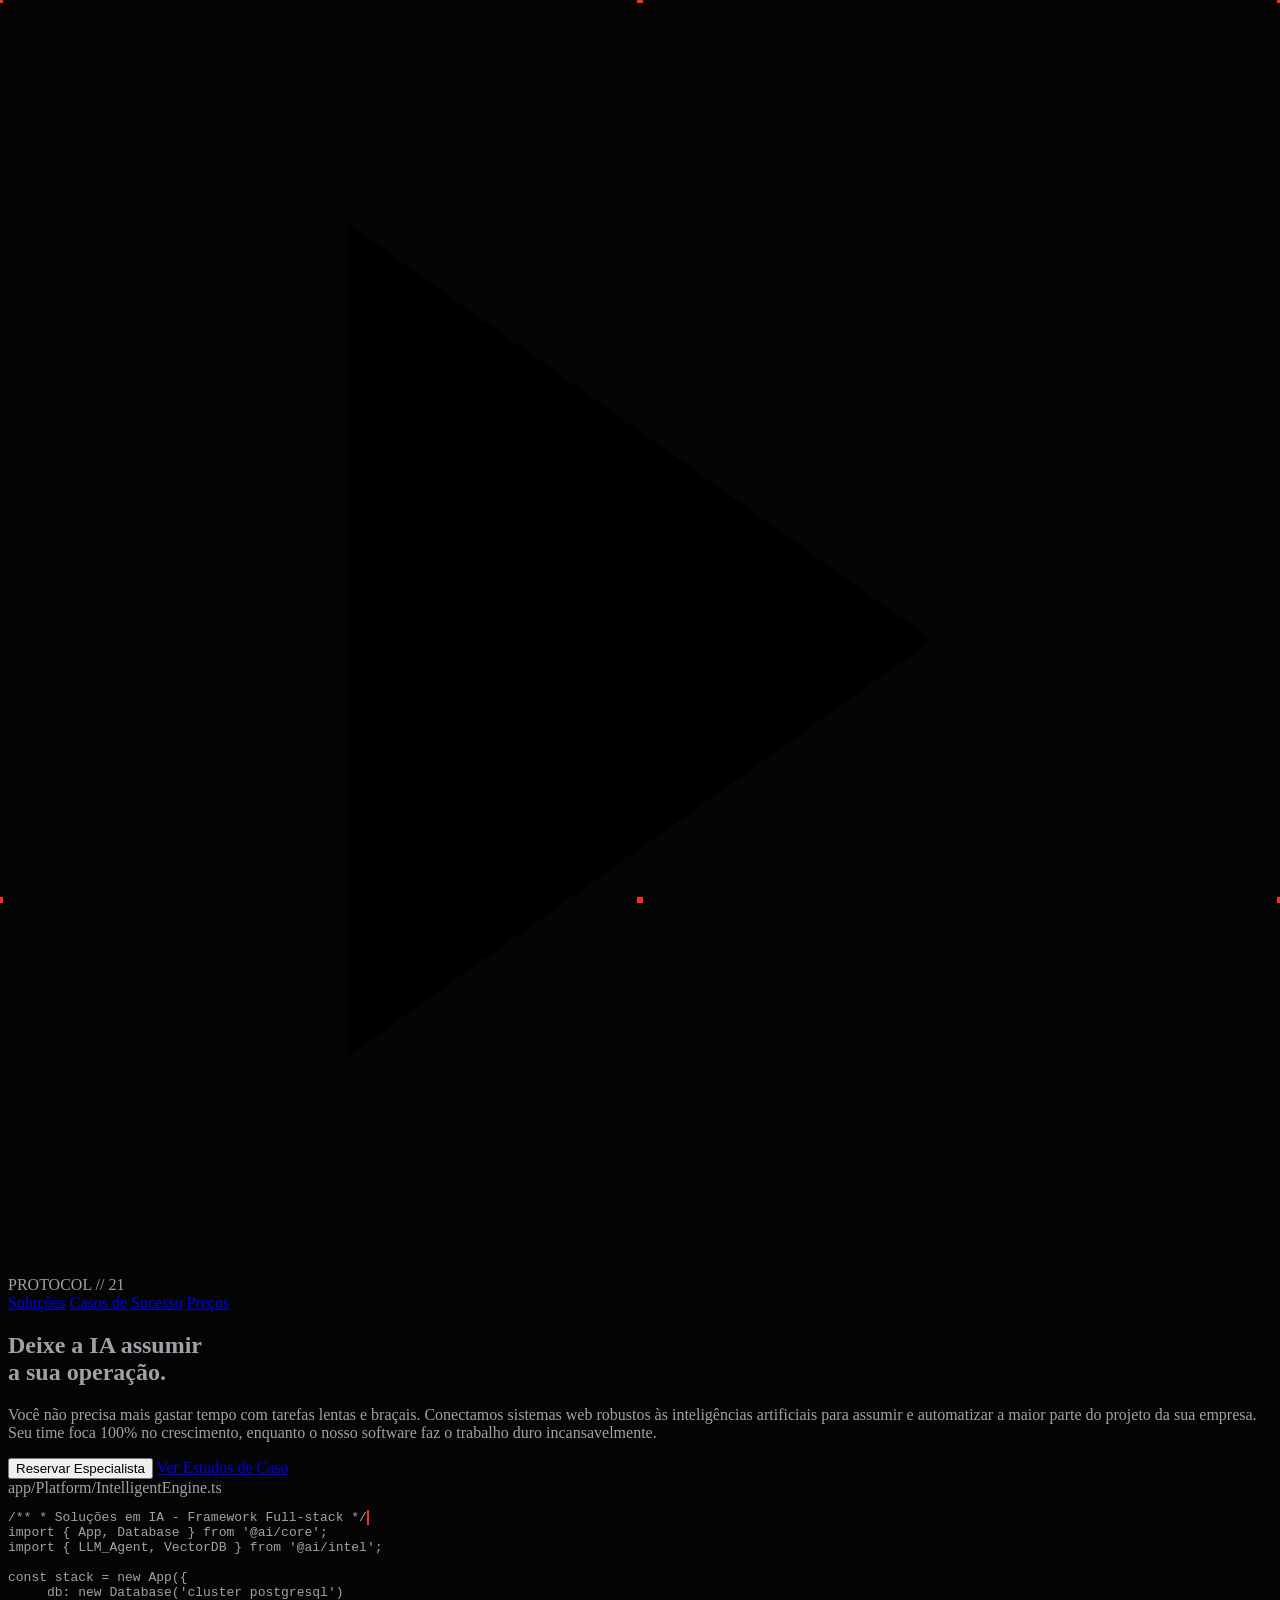
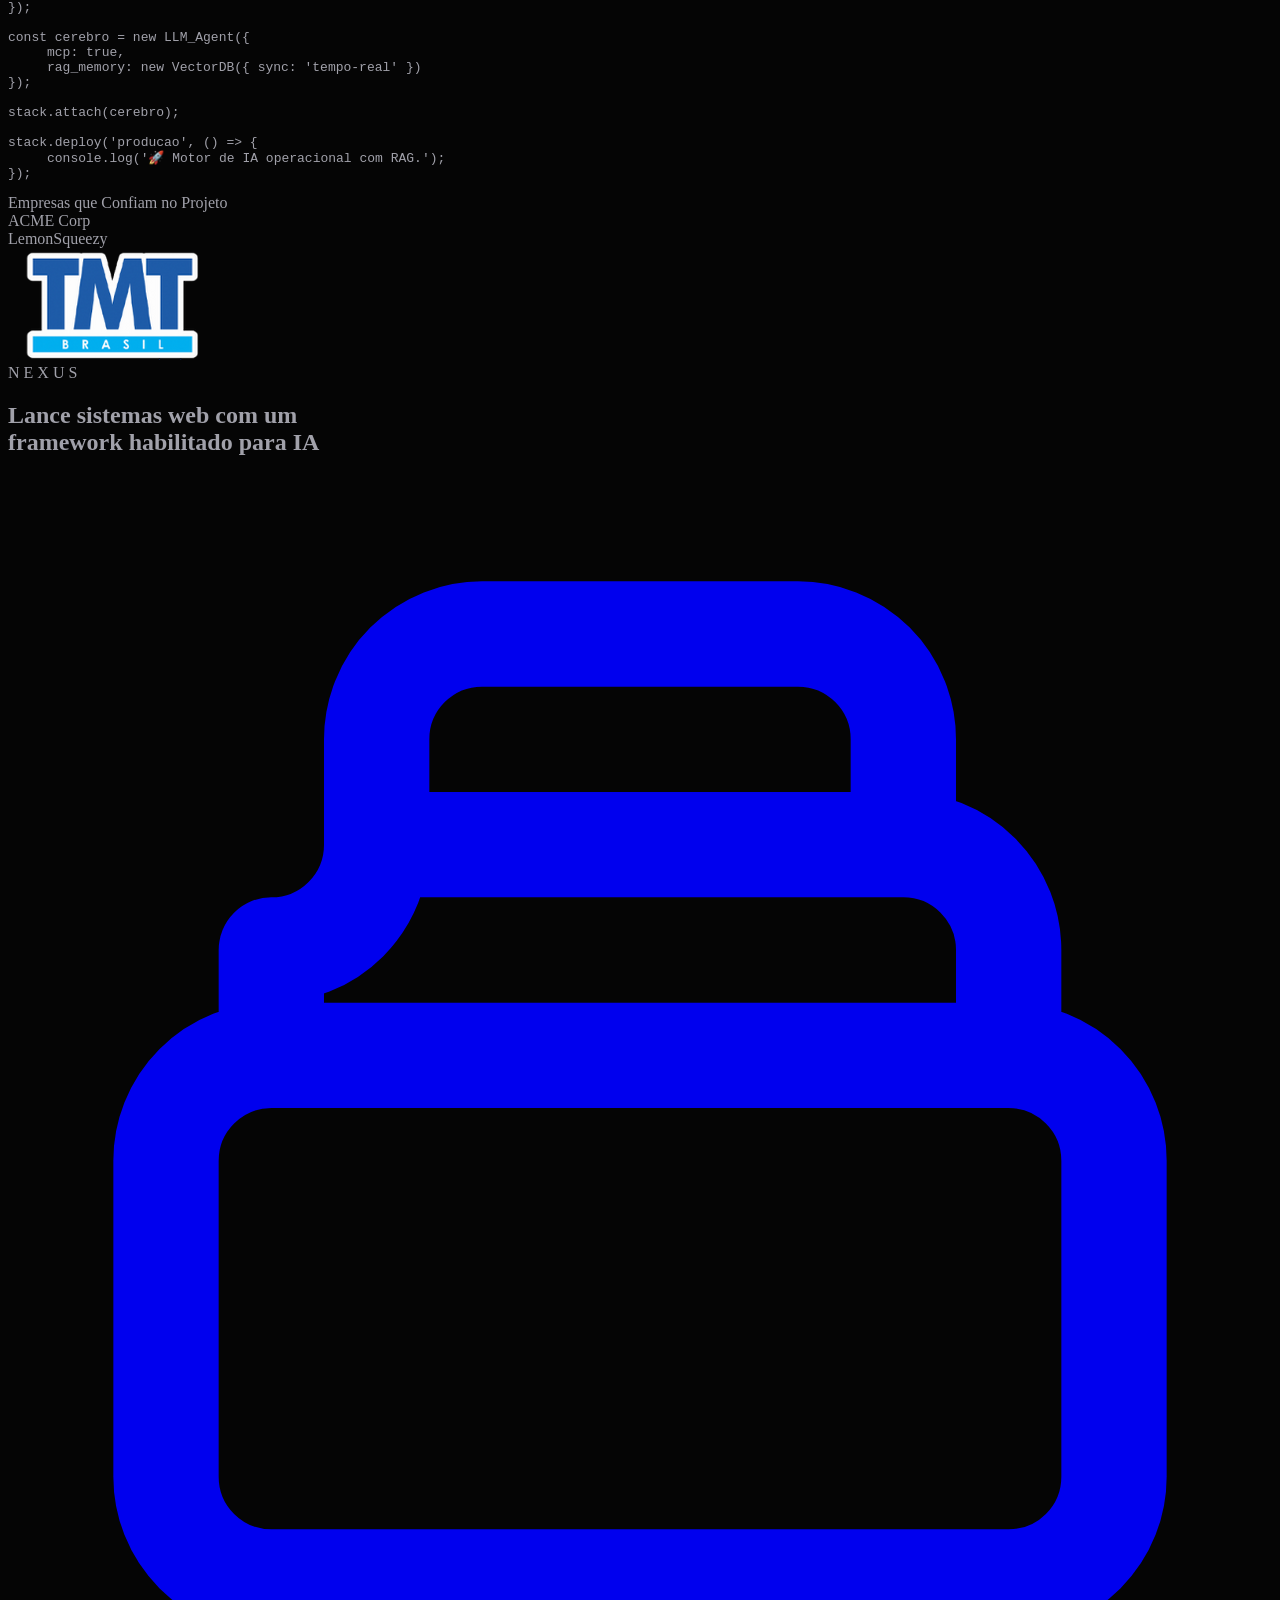
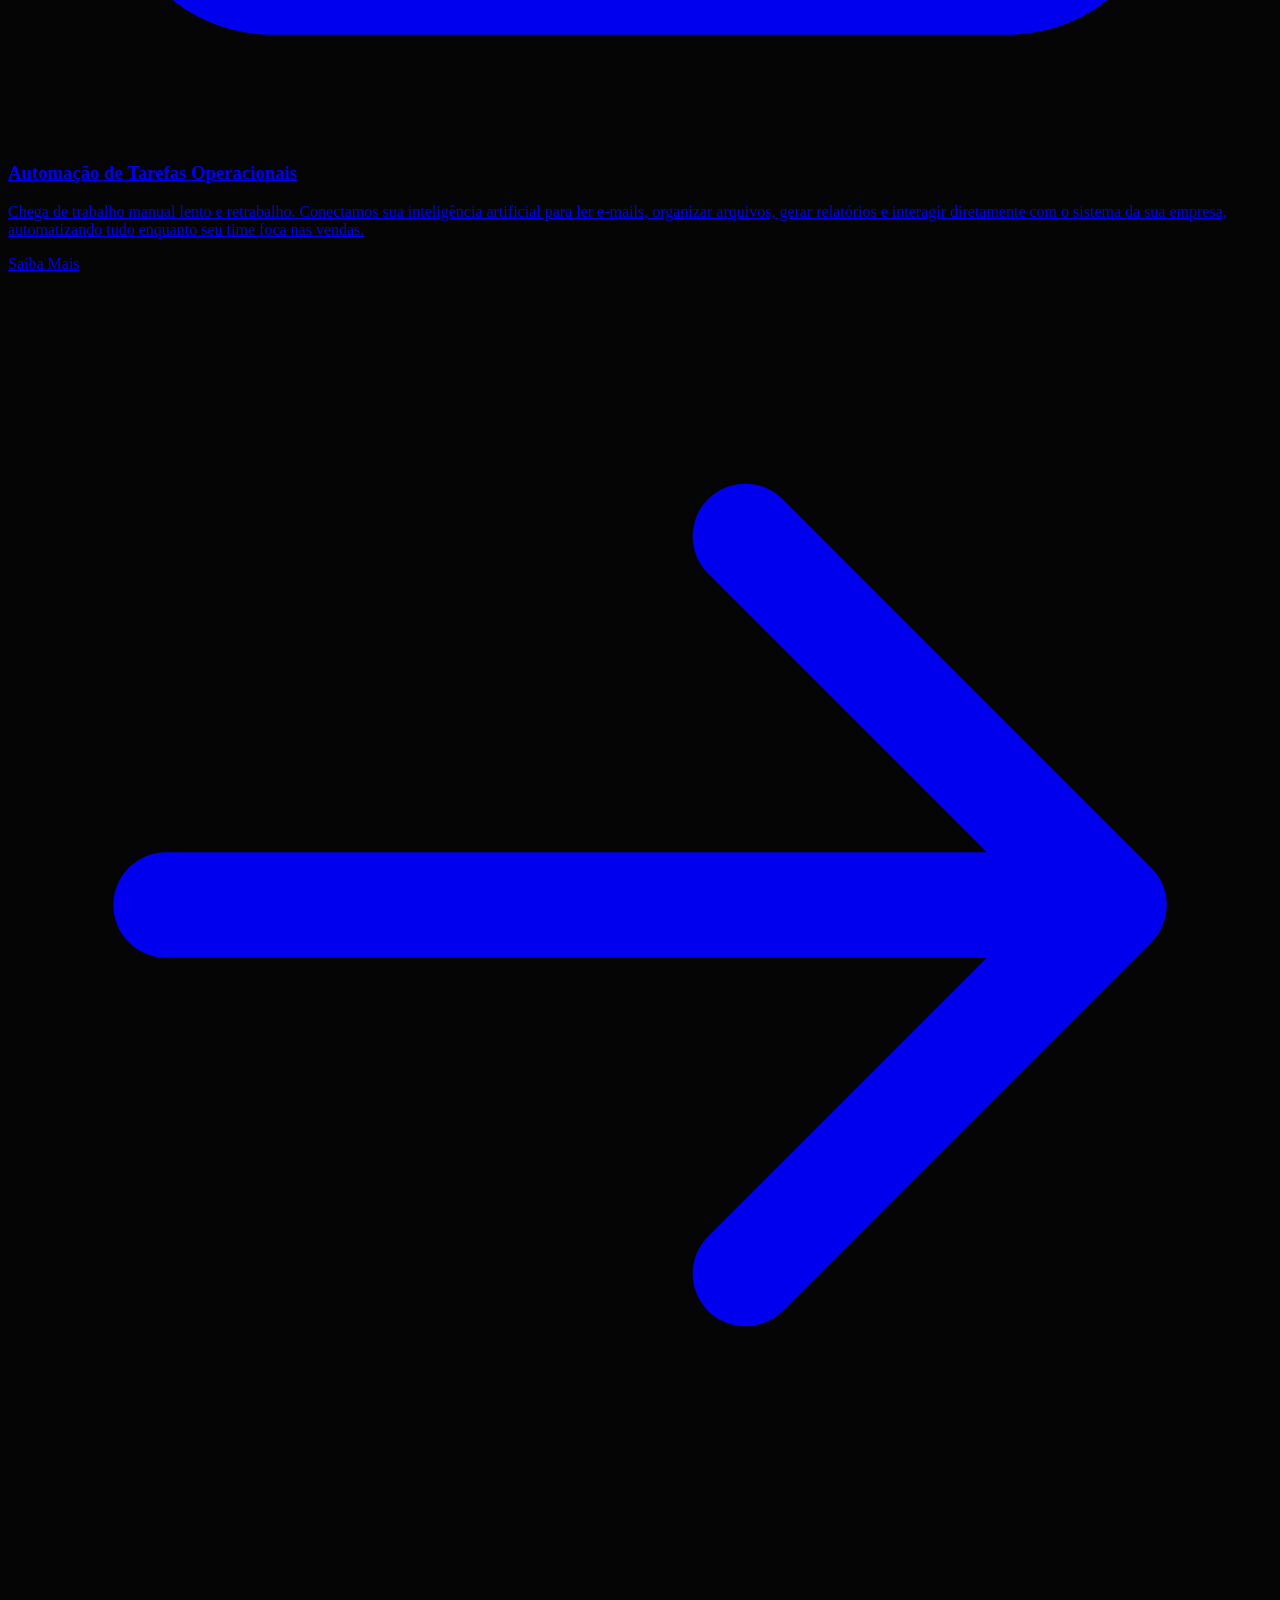
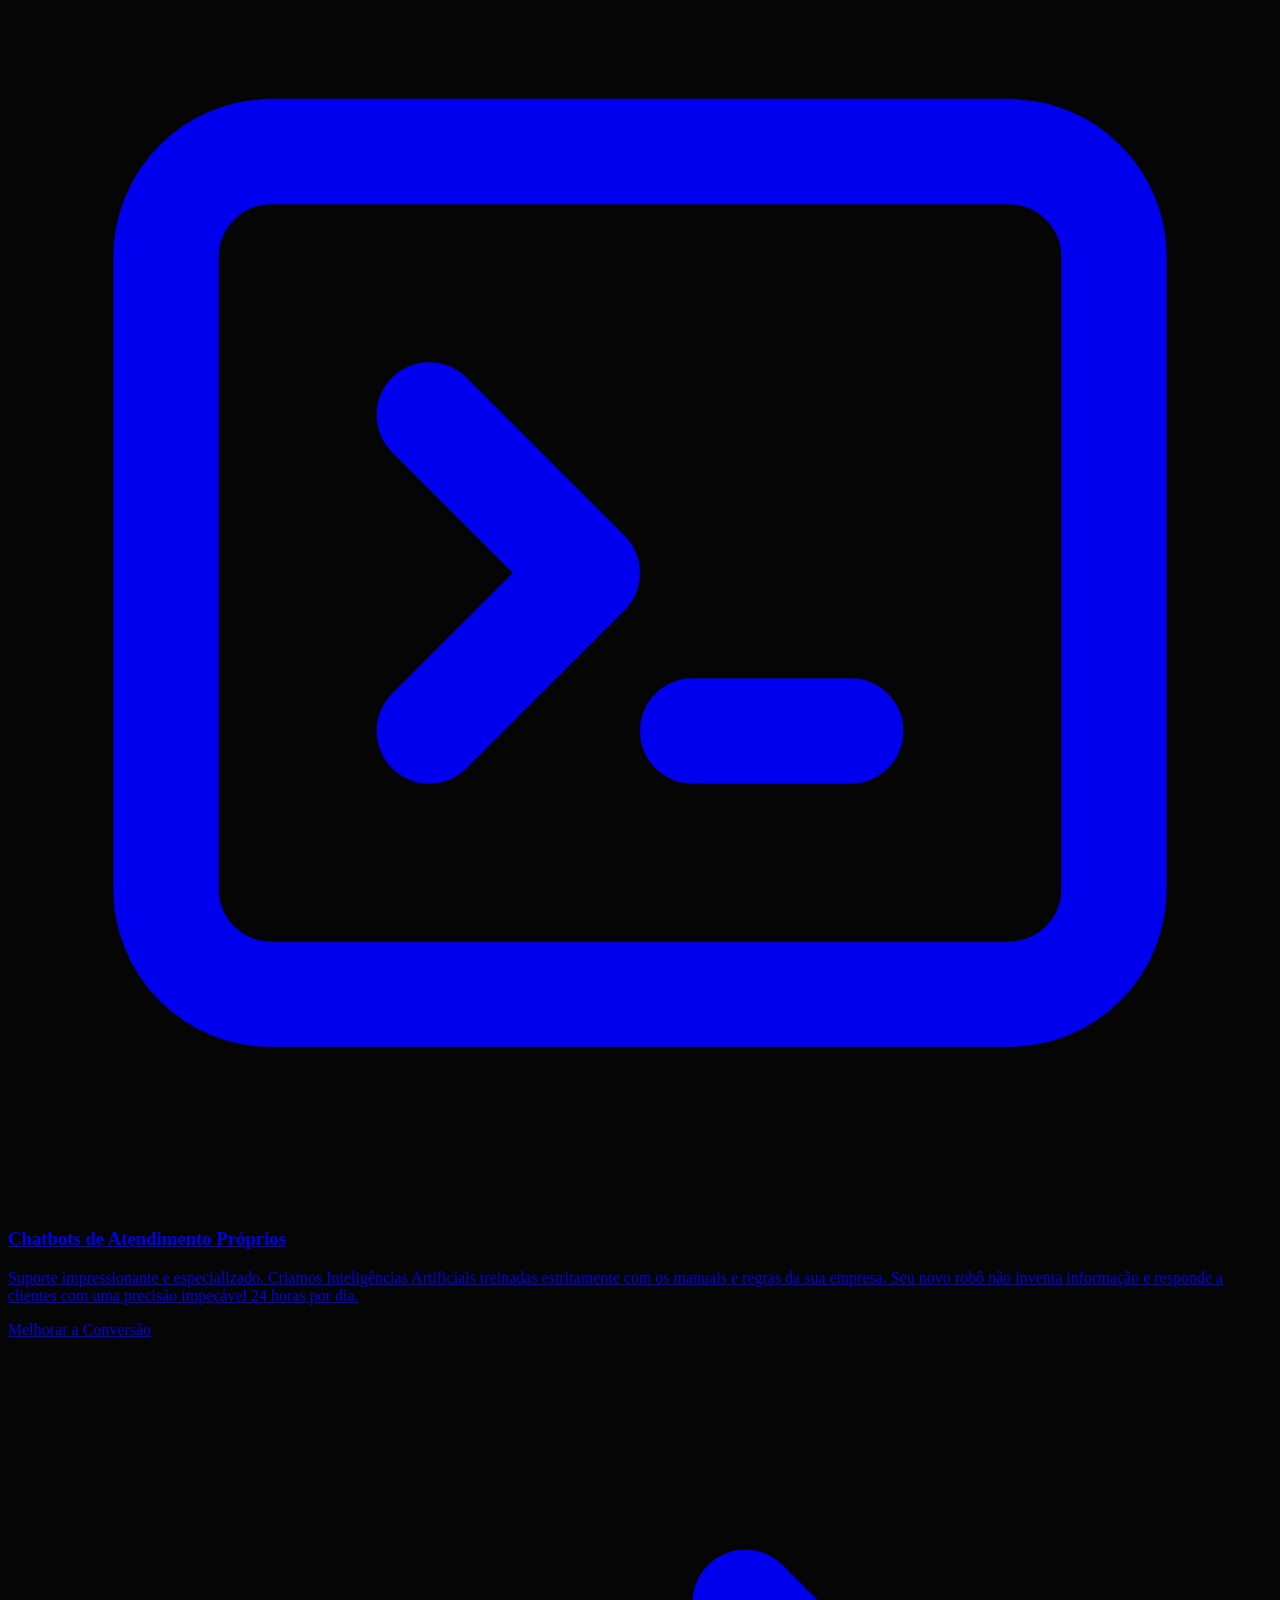
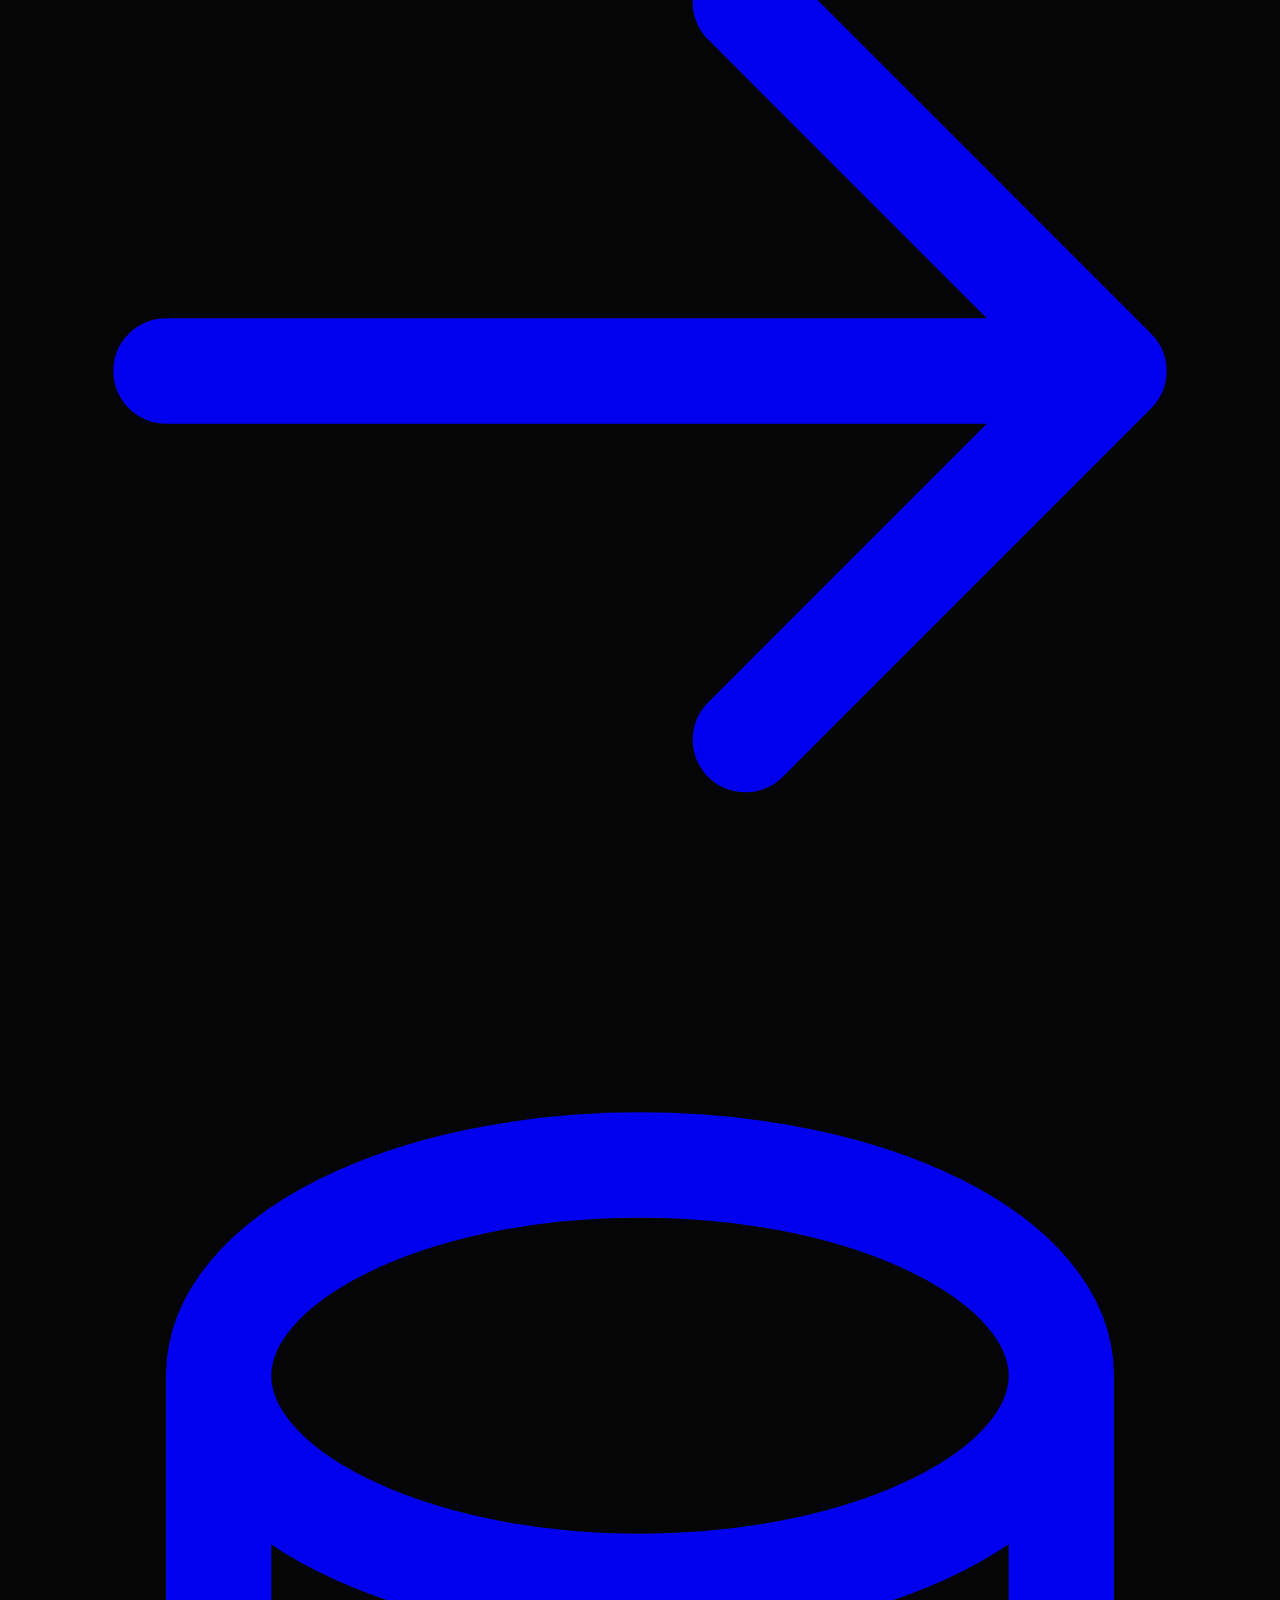
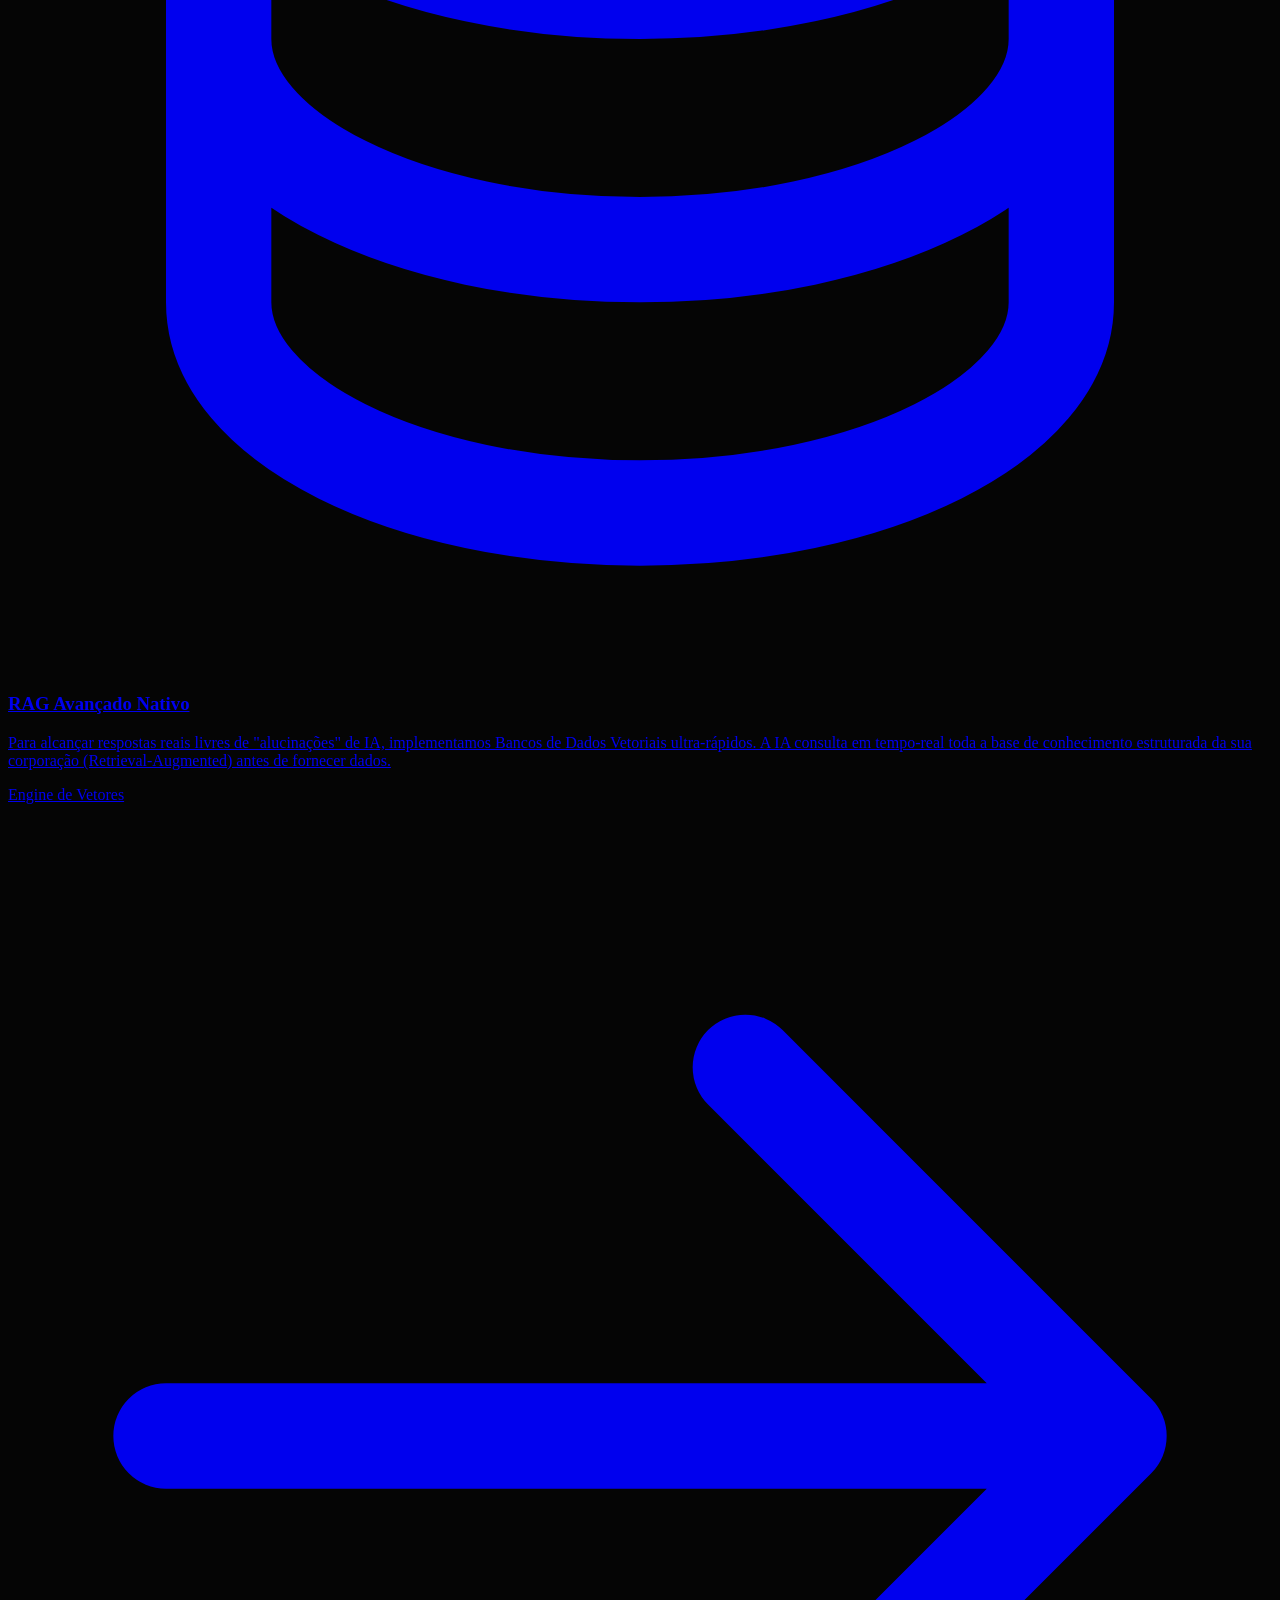
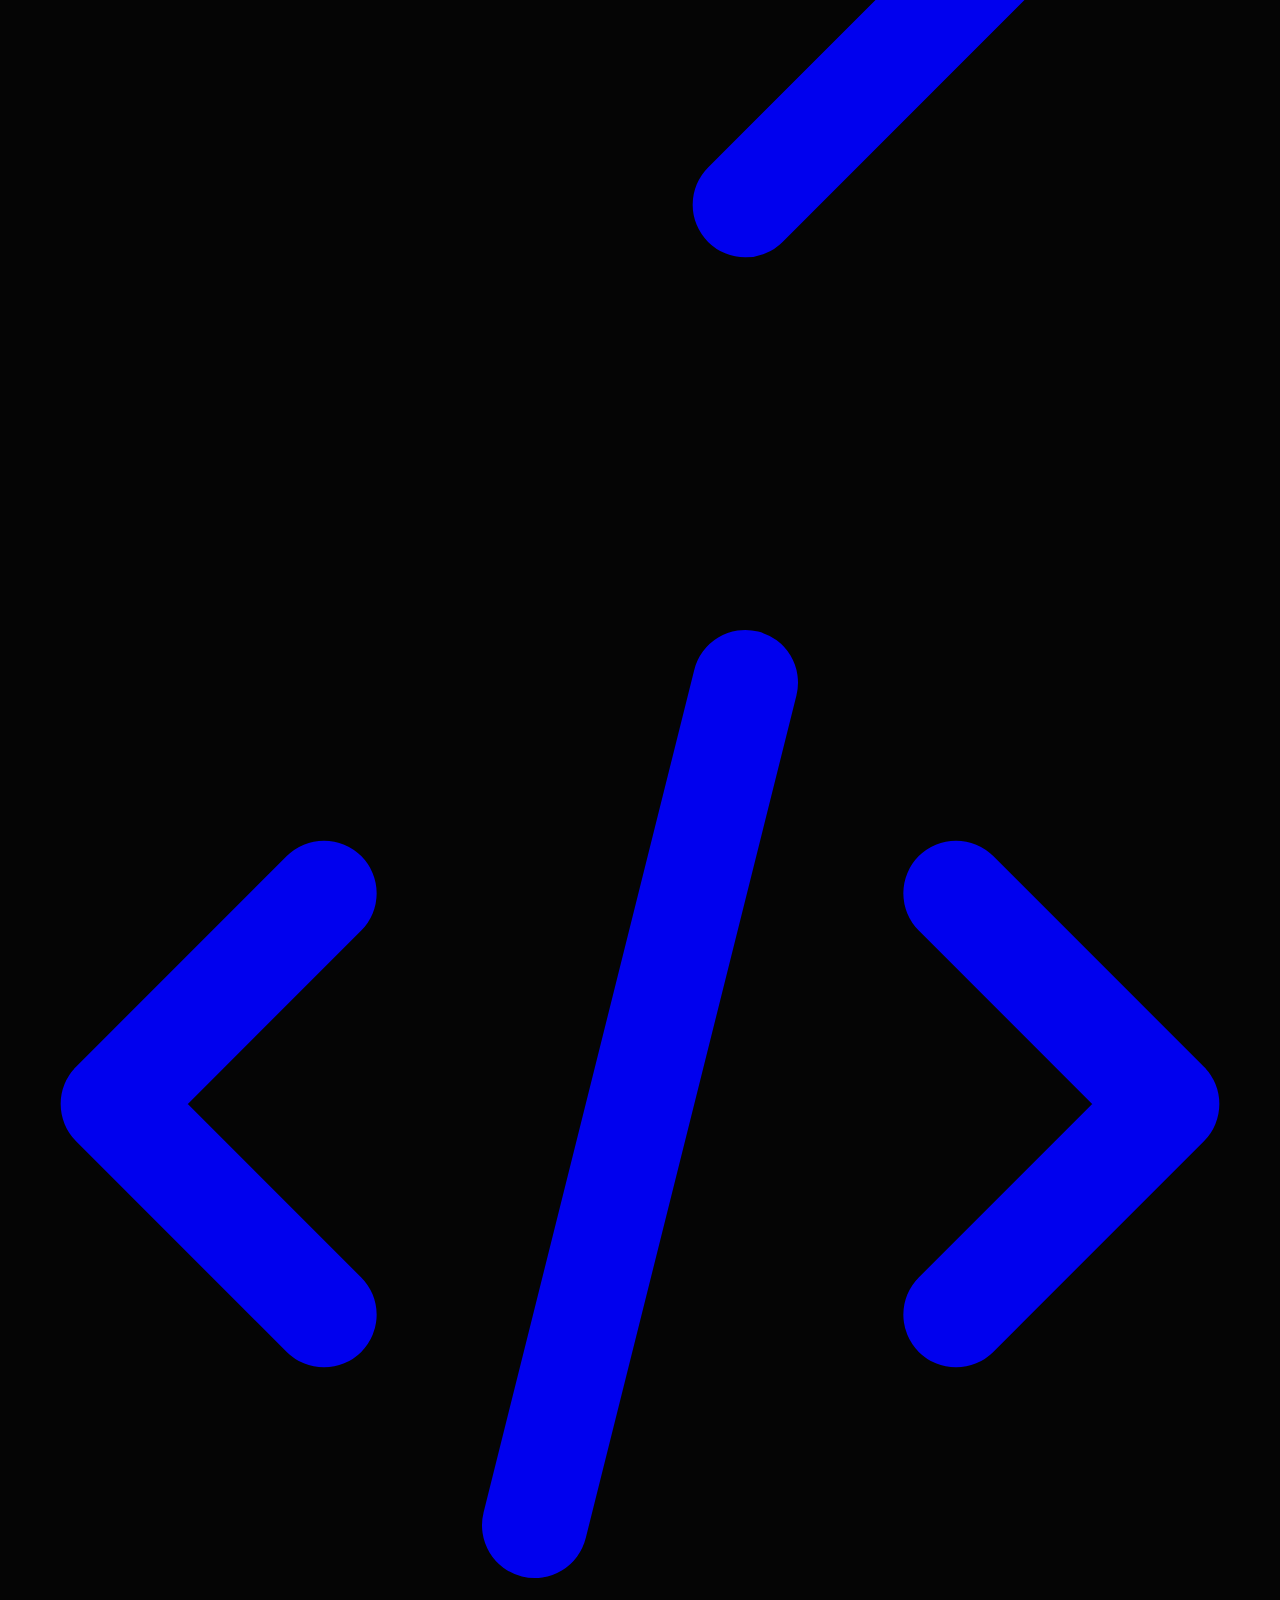
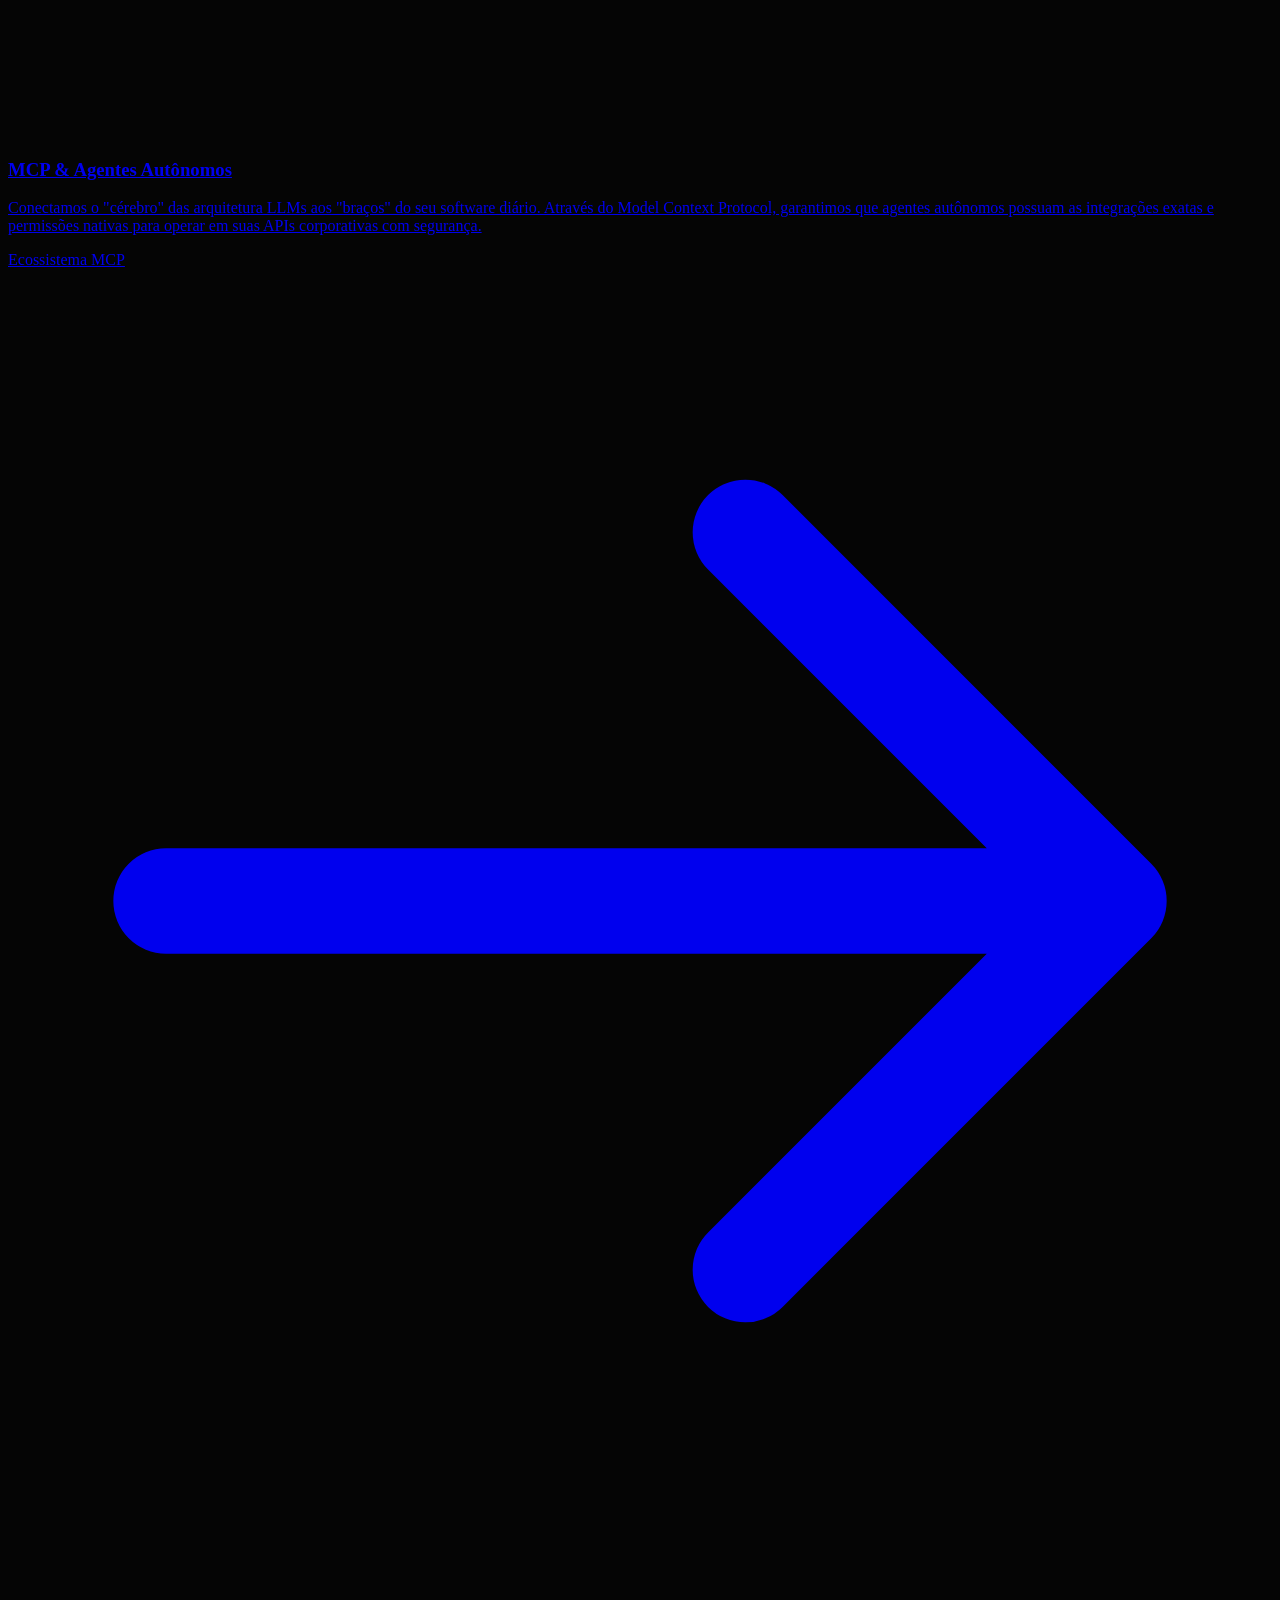
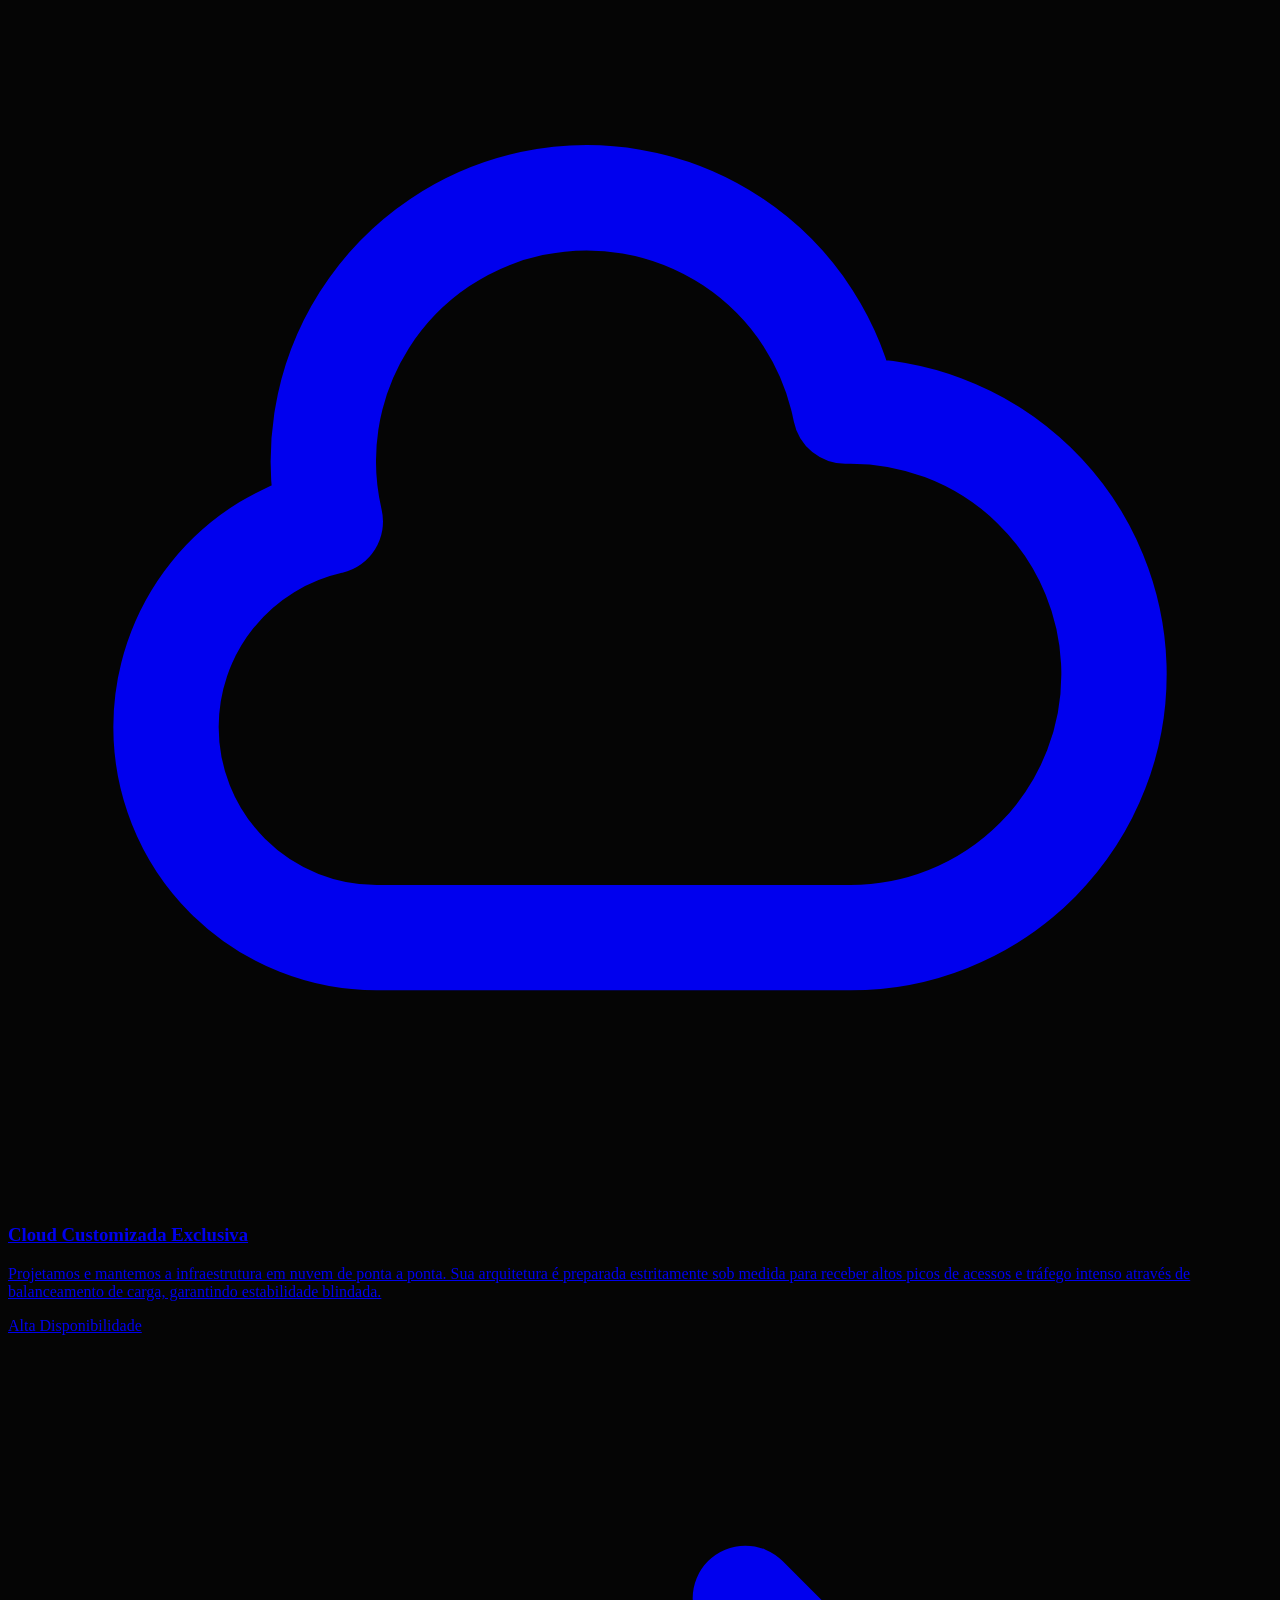
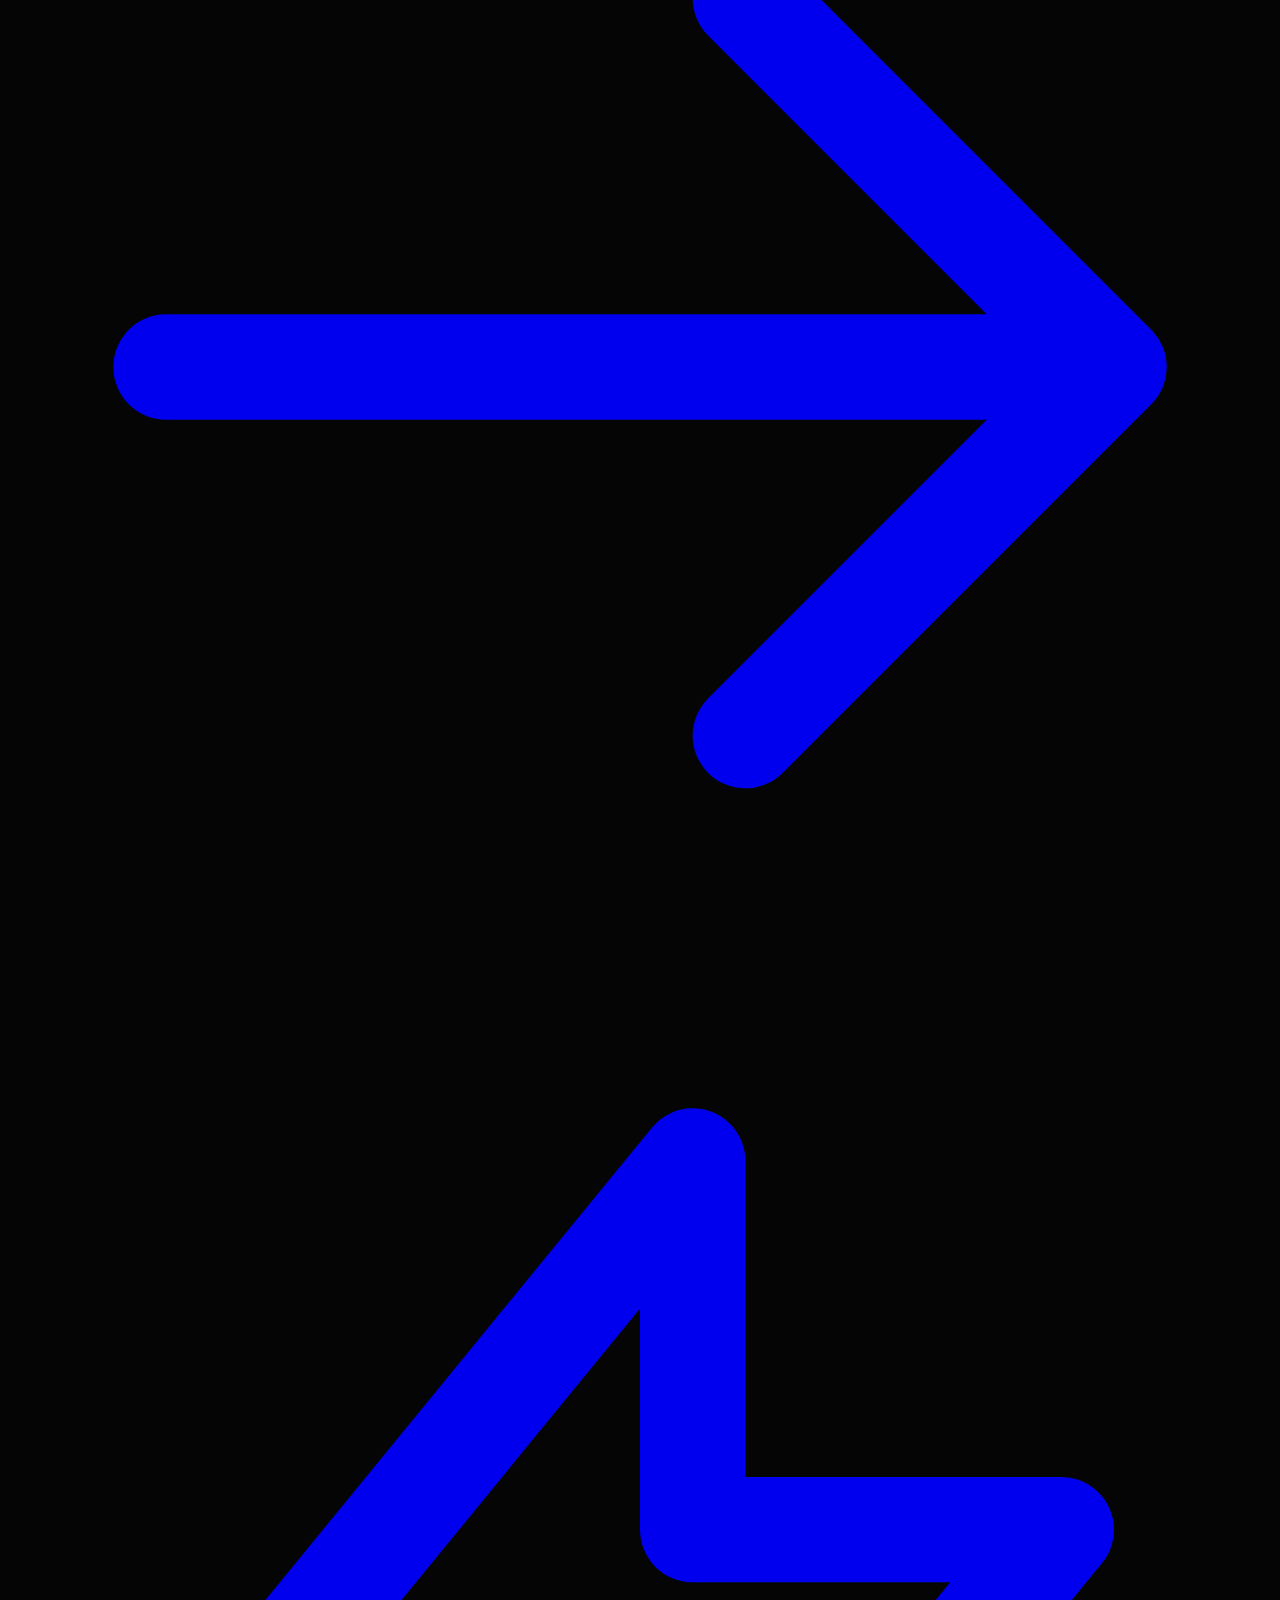
==== commit def6801b: "feat: protocol // 21 brand migration and typebot lead tracking integration" ====
--- a/index.html
+++ b/index.html
@@ -1,9 +1,9 @@
 <!DOCTYPE html>
 <html lang="pt-BR" class="dark">
 <head>
-    <meta charset="UTF-8">
+    <link rel="icon" type="image/png" href="assets/favicon.png">    <meta charset="UTF-8">
     <meta name="viewport" content="width=device-width, initial-scale=1.0">
-    <title>AI Solutions | The Clean Stack for AI & Web</title>
+    <title>PROTOCOL // 21 | The Clean Stack for AI & Web</title>
     <!-- Tailwind CSS -->
     <script src="https://cdn.tailwindcss.com"></script>
     <!-- Google Fonts -->
@@ -29,37 +29,8 @@
     <link rel="stylesheet" href="assets/css/global.css">
     <link rel="stylesheet" href="assets/css/index.css">
     
-    <script type="module">
-        import Typebot from 'https://cdn.jsdelivr.net/npm/@typebot.io/js@0.3/dist/index.js'
-
-        const typebotId = "my-typebot-ii4dib1";
-
-        window.openTypebot = (metadata = {}) => {
-            const urlParams = new URLSearchParams(window.location.search);
-            const utmParams = {
-                utm_source: urlParams.get('utm_source') || 'direct',
-                utm_medium: urlParams.get('utm_medium') || 'none',
-                utm_campaign: urlParams.get('utm_campaign') || 'none',
-                utm_content: urlParams.get('utm_content') || 'none',
-                utm_term: urlParams.get('utm_term') || 'none',
-                pagina_origem: metadata.pagina_origem || 'Home',
-                plano_interesse: metadata.plano_interesse || 'Geral'
-            };
-
-            Typebot.initBubble({
-                typebot: typebotId,
-                previewMessage: {
-                    text: "Olá! Posso te ajudar a automatizar sua empresa?",
-                },
-                theme: {
-                    button: { backgroundColor: "#FF2D20", customIconSrc: "https://typebot.io/icons/whatsapp.svg" },
-                },
-                prefilledVariables: utmParams
-            });
-            
-            Typebot.open();
-        };
-    </script>
+    <!-- Typebot Integration Support -->
+    <script type="module" src="assets/js/typebot.js"></script>
 </head>
 <body class="font-sans antialiased relative">
     
@@ -69,12 +40,11 @@
     <nav class="w-full border-b border-white/[0.08] sticky top-0 bg-[#050505]/90 backdrop-blur-md z-50">
         <div class="max-w-[1280px] mx-auto h-16 flex items-center justify-center px-6 relative">
             
-            <!-- Absolute Logo (Left) -->
             <div class="absolute left-6 flex items-center gap-3">
                 <svg viewBox="0 0 48 48" class="w-7 h-7 text-laravel-red fill-current" xmlns="http://www.w3.org/2000/svg">
                     <path d="M12.9 8.2v31.6l22.2-15.8-22.2-15.8z"/>
                 </svg>
-                <span class="text-white font-semibold text-lg hover:text-laravel-red transition cursor-pointer">AI Solutions</span>
+                <span class="text-white font-semibold text-lg hover:text-laravel-red transition cursor-pointer">PROTOCOL // 21</span>
             </div>
 
             <!-- Centralized Links -->
@@ -135,18 +105,18 @@
 <span class="typewriter-line anim-line-3 inline-block"><span class="text-[#ff7b72] opacity-80">import</span> { LLM_Agent, VectorDB } <span class="text-[#ff7b72] opacity-80">from</span> <span class="text-[#a5d6ff]">'@ai/intel'</span>;</span>
 
 <span class="typewriter-line anim-line-4 inline-block"><span class="text-[#79c0ff]">const</span> stack = <span class="text-[#ff7b72] opacity-80">new</span> App({</span>
-<span class="typewriter-line anim-line-4 inline-block">    db: <span class="text-[#ff7b72] opacity-80">new</span> Database(<span class="text-[#a5d6ff]">'cluster postgresql'</span>)</span>
+    <span class="typewriter-line anim-line-4 inline-block">    db: <span class="text-[#ff7b72] opacity-80">new</span> Database(<span class="text-[#a5d6ff]">'cluster postgresql'</span>)</span>
 <span class="typewriter-line anim-line-4 inline-block">});</span>
 
 <span class="typewriter-line anim-line-5 inline-block"><span class="text-[#79c0ff]">const</span> cerebro = <span class="text-[#ff7b72] opacity-80">new</span> LLM_Agent({</span>
-<span class="typewriter-line anim-line-5 inline-block">    mcp: <span class="text-[#79c0ff]">true</span>,</span>
-<span class="typewriter-line anim-line-5 inline-block">    rag_memory: <span class="text-[#ff7b72] opacity-80">new</span> VectorDB({ sync: <span class="text-[#a5d6ff]">'tempo-real'</span> })</span>
+    <span class="typewriter-line anim-line-5 inline-block">    mcp: <span class="text-[#79c0ff]">true</span>,</span>
+    <span class="typewriter-line anim-line-5 inline-block">    rag_memory: <span class="text-[#ff7b72] opacity-80">new</span> VectorDB({ sync: <span class="text-[#a5d6ff]">'tempo-real'</span> })</span>
 <span class="typewriter-line anim-line-5 inline-block">});</span>
 
 <span class="typewriter-line anim-line-6 inline-block">stack.attach(cerebro);</span>
 
 <span class="typewriter-line anim-line-7 inline-block">stack.deploy(<span class="text-[#a5d6ff]">'producao'</span>, () <span class="text-[#ff7b72] opacity-80">=></span> {</span>
-<span class="typewriter-line anim-line-8 inline-block">    console.log(<span class="text-[#a5d6ff]">'🚀 Motor de IA operacional com RAG.'</span>);</span>
+    <span class="typewriter-line anim-line-8 inline-block">    console.log(<span class="text-[#a5d6ff]">'🚀 Motor de IA operacional com RAG.'</span>);</span>
 <span class="typewriter-line anim-line-9-done inline-block">});</span></code></pre>
                     </div>
                 </div>
@@ -329,7 +299,7 @@
                     <div class="bg-gradient-to-br from-[#1a0505] to-[#0a0a0a] border border-laravel-red/30 rounded-2xl py-10 px-8 flex flex-col shadow-[0_4px_30px_rgba(255,45,32,0.1)] h-full lg:min-h-[380px] group transition hover:-translate-y-1">
                         <div class="flex items-center gap-2 mb-6">
                            <svg viewBox="0 0 48 48" class="w-5 h-5 text-white fill-current" xmlns="http://www.w3.org/2000/svg"><path d="M12.9 8.2v31.6l22.2-15.8-22.2-15.8z"/></svg> 
-                           <span class="text-white font-bold tracking-tight">AI Solutions</span>
+                           <span class="text-white font-bold tracking-tight">PROTOCOL // 21</span>
                         </div>
                         <div class="inline-flex items-center gap-1.5 px-2.5 py-1 rounded bg-[#0a0a0a] border border-white/10 text-[10px] font-mono text-green-400 font-bold mb-4 uppercase tracking-widest self-start"><span class="w-1.5 h-1.5 rounded-full bg-green-400 animate-pulse"></span> Zero Lock-in</div>
                         <p class="text-white text-[1.15rem] lg:text-xl font-medium leading-relaxed mb-auto">"Tenho utilizado a arquitetura de vocês por meses e nunca me senti tentado a mudar o stack de IA da minha empresa para nenhuma outra base tecnológica."</p>
@@ -385,7 +355,7 @@
                             fathom_AI /
                         </div>
                         <div class="inline-flex items-center gap-1.5 px-2.5 py-1 rounded bg-[#0a0a0a] border border-white/10 text-[10px] font-mono text-laravel-red font-bold mb-4 uppercase tracking-widest self-start"><span class="w-1.5 h-1.5 rounded-full bg-laravel-red animate-pulse"></span> 2x Faster Deploy</div>
-                        <p class="text-white text-[1.15rem] lg:text-xl font-medium leading-relaxed mb-auto">"A plataforma de AI Solutions de vocês mudou o jogo de Fathom. O poder desse código nos permite andar rápido e shipar melhorias regularmente."</p>
+                        <p class="text-white text-[1.15rem] lg:text-xl font-medium leading-relaxed mb-auto">"A plataforma de PROTOCOL 21 de vocês mudou o jogo de Fathom. O poder desse código nos permite andar rápido e shipar melhorias regularmente."</p>
                         <div class="flex items-center gap-4 mt-8">
                             <img src="https://i.pravatar.cc/100?img=17" alt="Jack" class="w-10 h-10 rounded-full border border-white/20">
                             <div>
@@ -489,7 +459,7 @@
                     <svg viewBox="0 0 48 48" class="w-5 h-5 text-laravel-red fill-current" xmlns="http://www.w3.org/2000/svg">
                         <path d="M12.9 8.2v31.6l22.2-15.8-22.2-15.8z"/>
                     </svg>
-                    <span class="text-white font-bold tracking-tight">AI Solutions</span>
+                    <span class="text-white font-semibold text-lg hover:text-laravel-red transition cursor-pointer">PROTOCOL // 21</span>
                 </div>
                 <p class="text-gray-500 text-xs leading-relaxed max-w-[200px]">A estrutura completa e limpa para Artesãos Modernos e Agentes Criativos desenvolverem soluções inacreditáveis.</p>
             </div>
@@ -528,11 +498,11 @@
         <div class="max-w-[1280px] mx-auto border-x border-t border-white/[0.08] relative px-8 py-6 flex flex-col sm:flex-row justify-between items-center text-xs text-gray-600 font-medium">
             <div class="grid-node node-tl"></div>
             <div class="grid-node node-tr"></div>
-            <p>&copy; 2026 AI Solutions Company. All rights reserved.</p>
-            <div class="flex gap-4 mt-4 sm:mt-0">
+            <p>&copy; 2026 PROTOCOL // 21 Company. Todos os direitos reservados.</p>
+            <!-- <div class="flex gap-4 mt-4 sm:mt-0">
                 <a href="#" class="hover:text-laravel-red transition">Twitter</a>
                 <a href="#" class="hover:text-laravel-red transition">GitHub</a>
-            </div>
+            </div> -->
         </div>
     </footer>
 
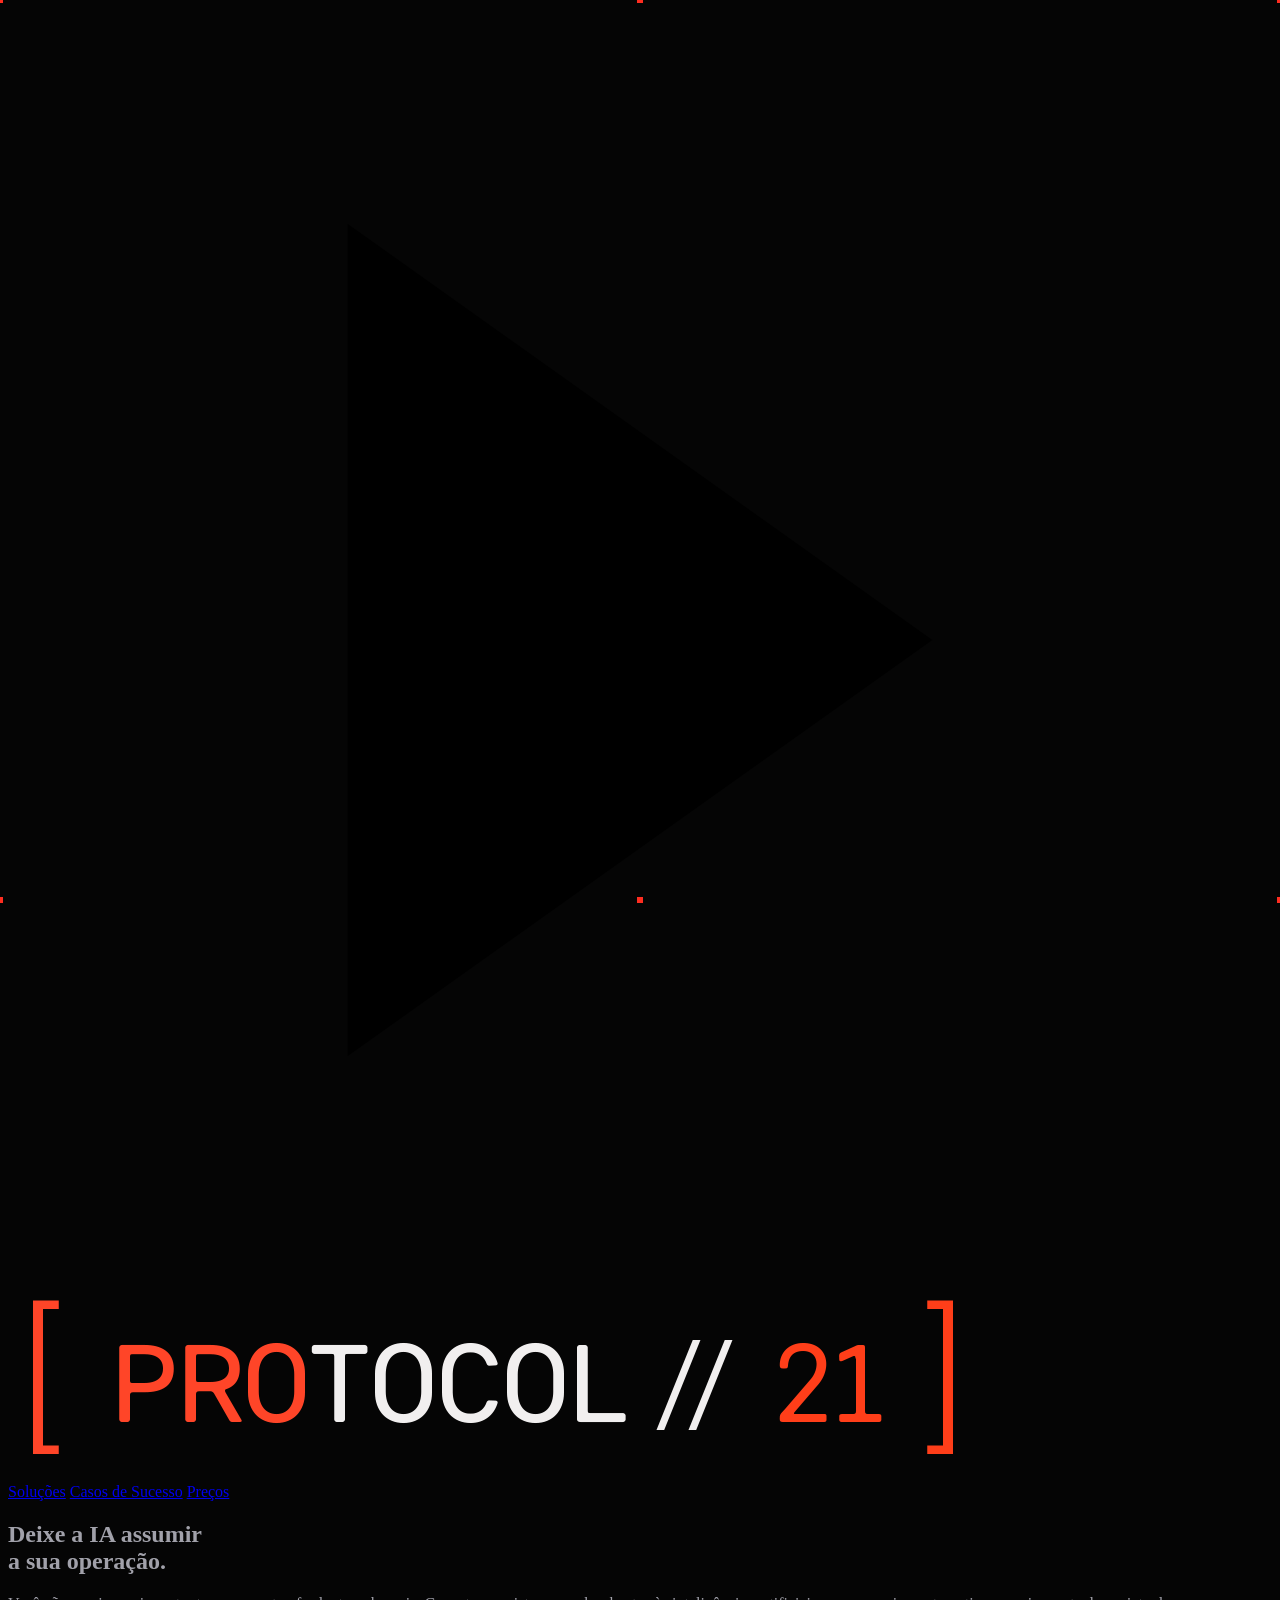
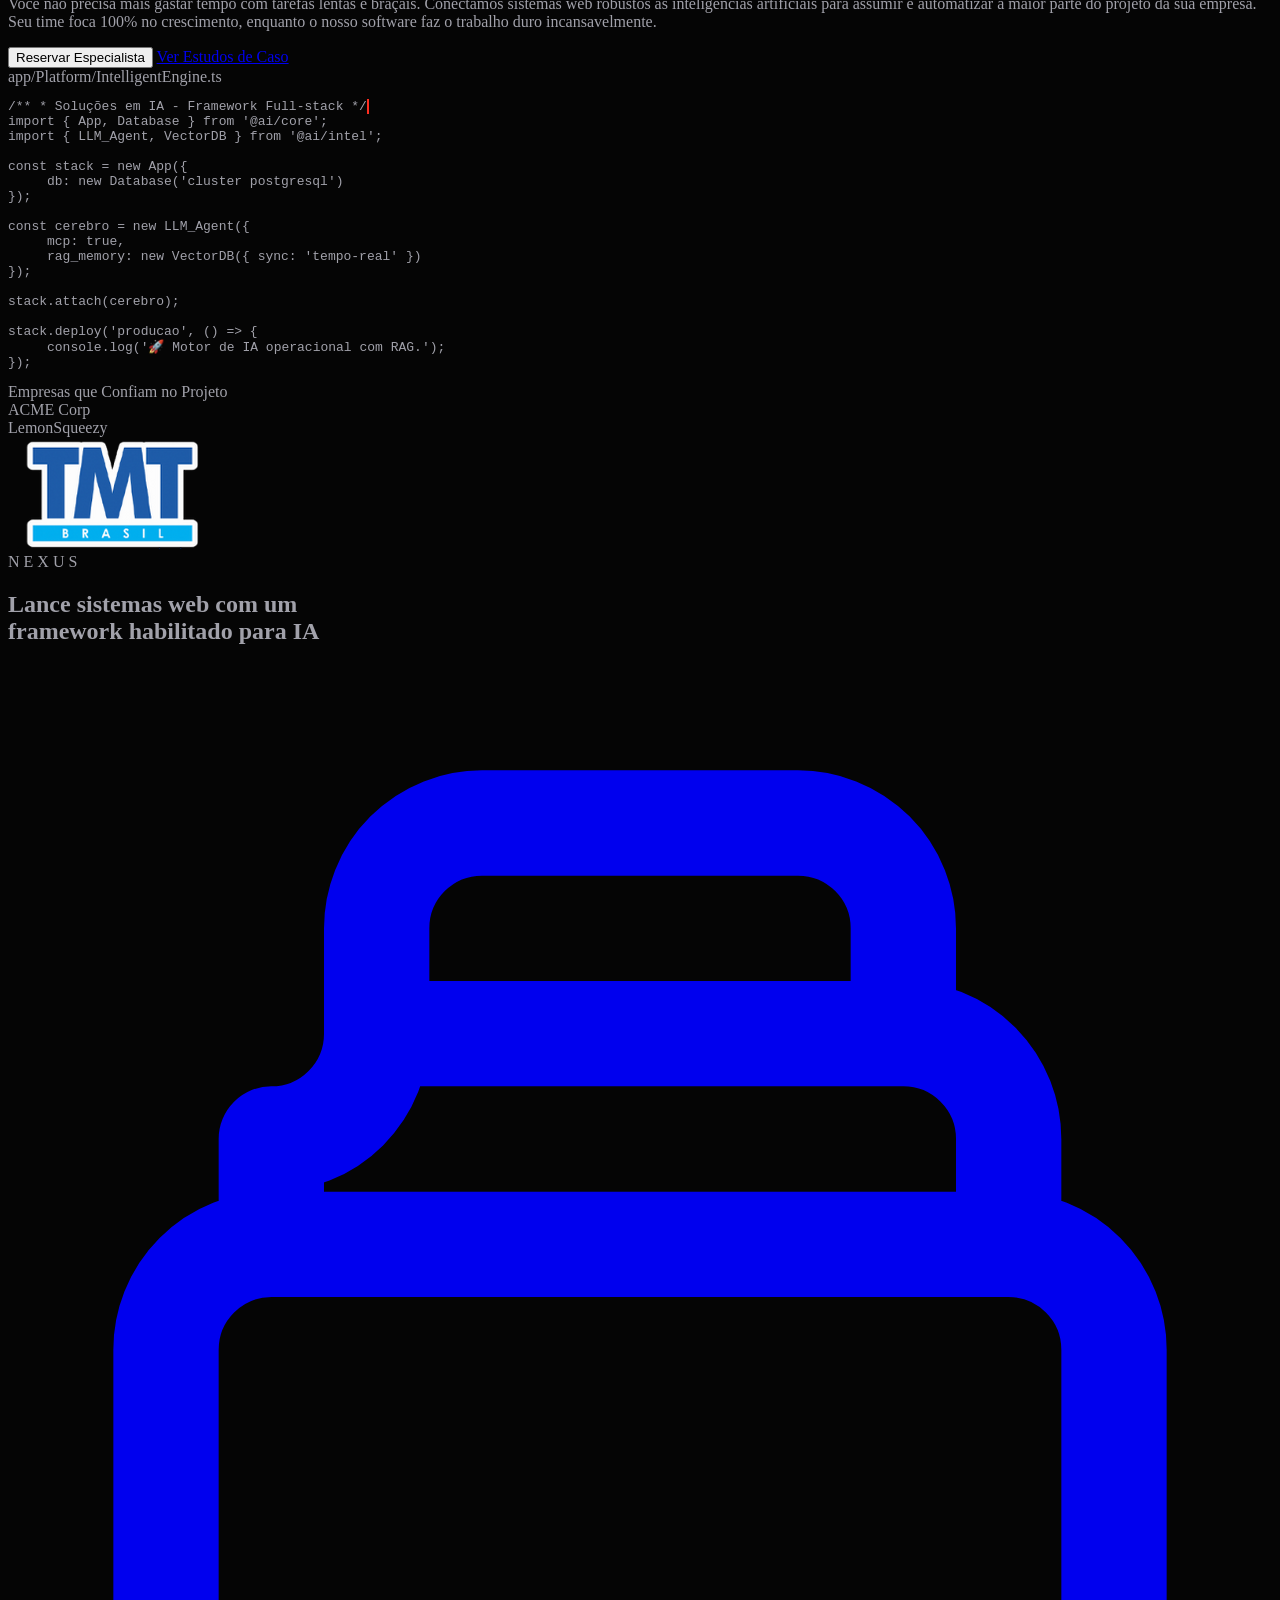
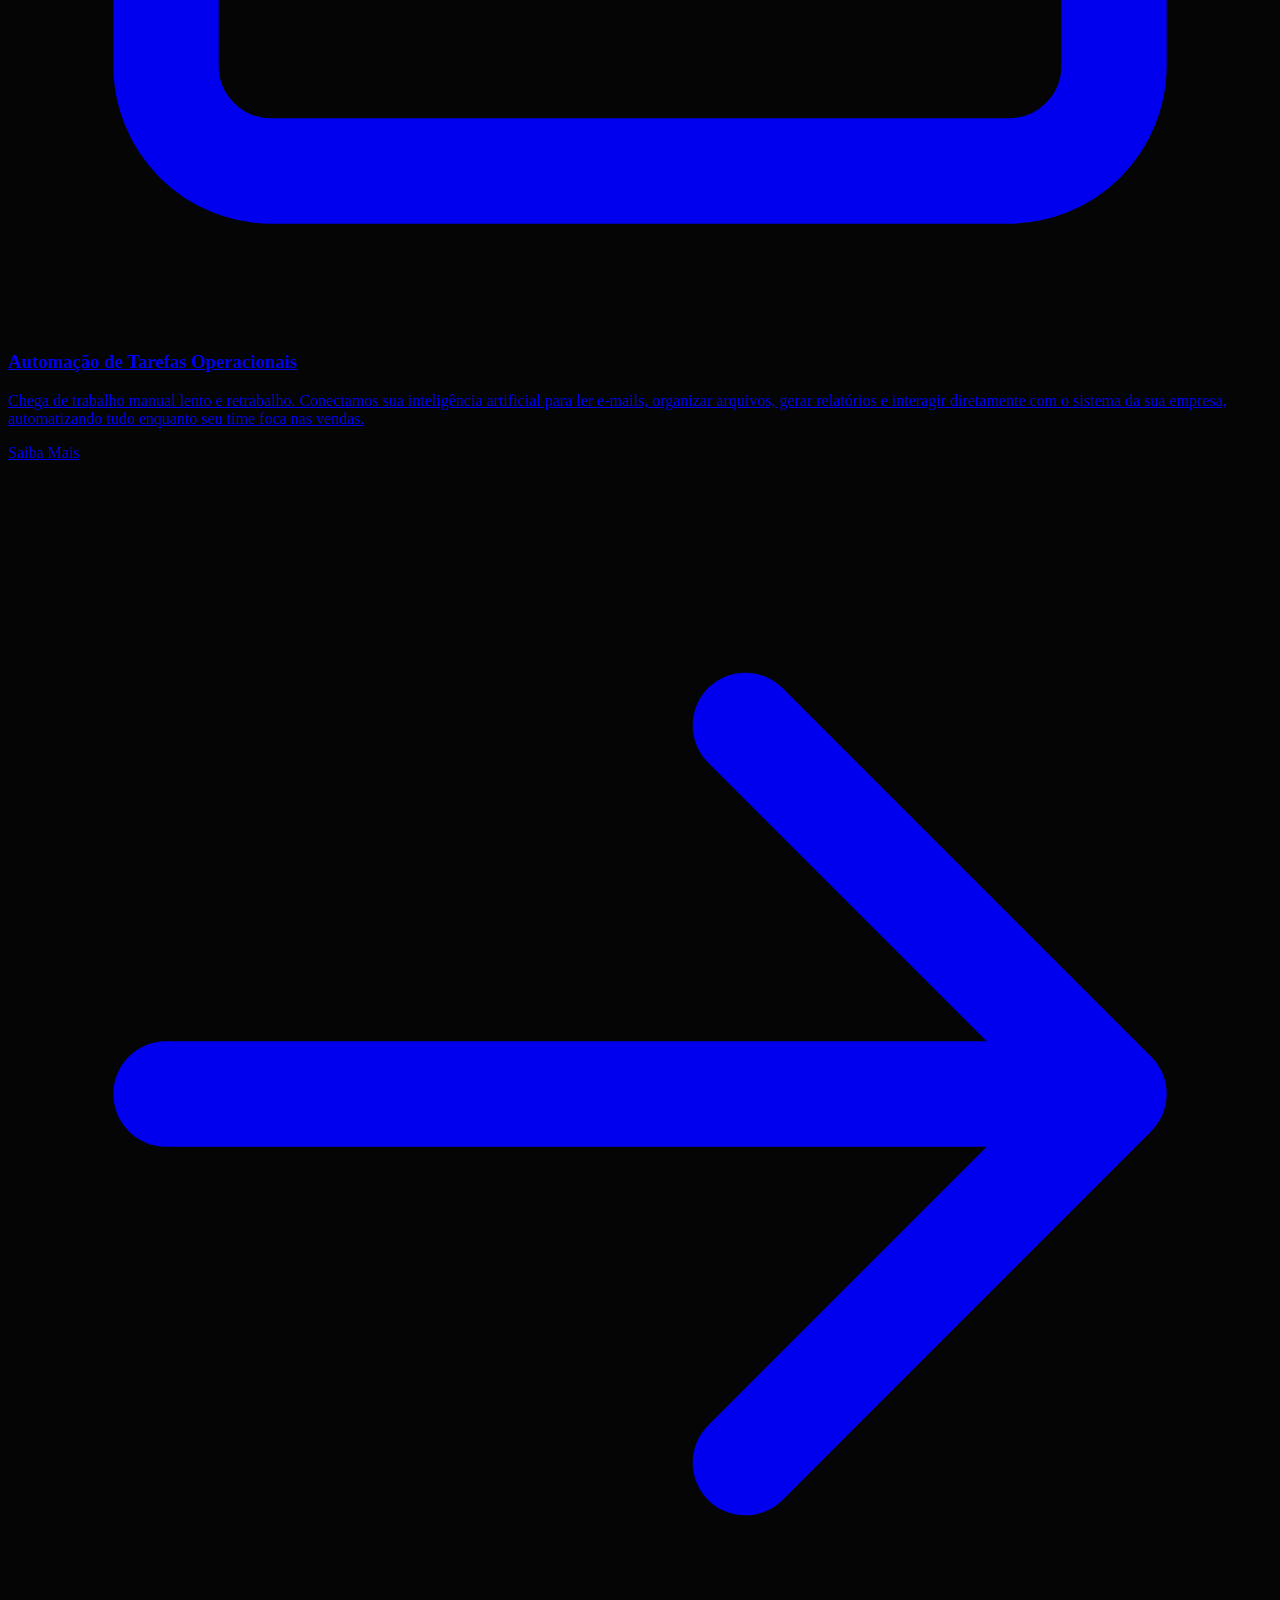
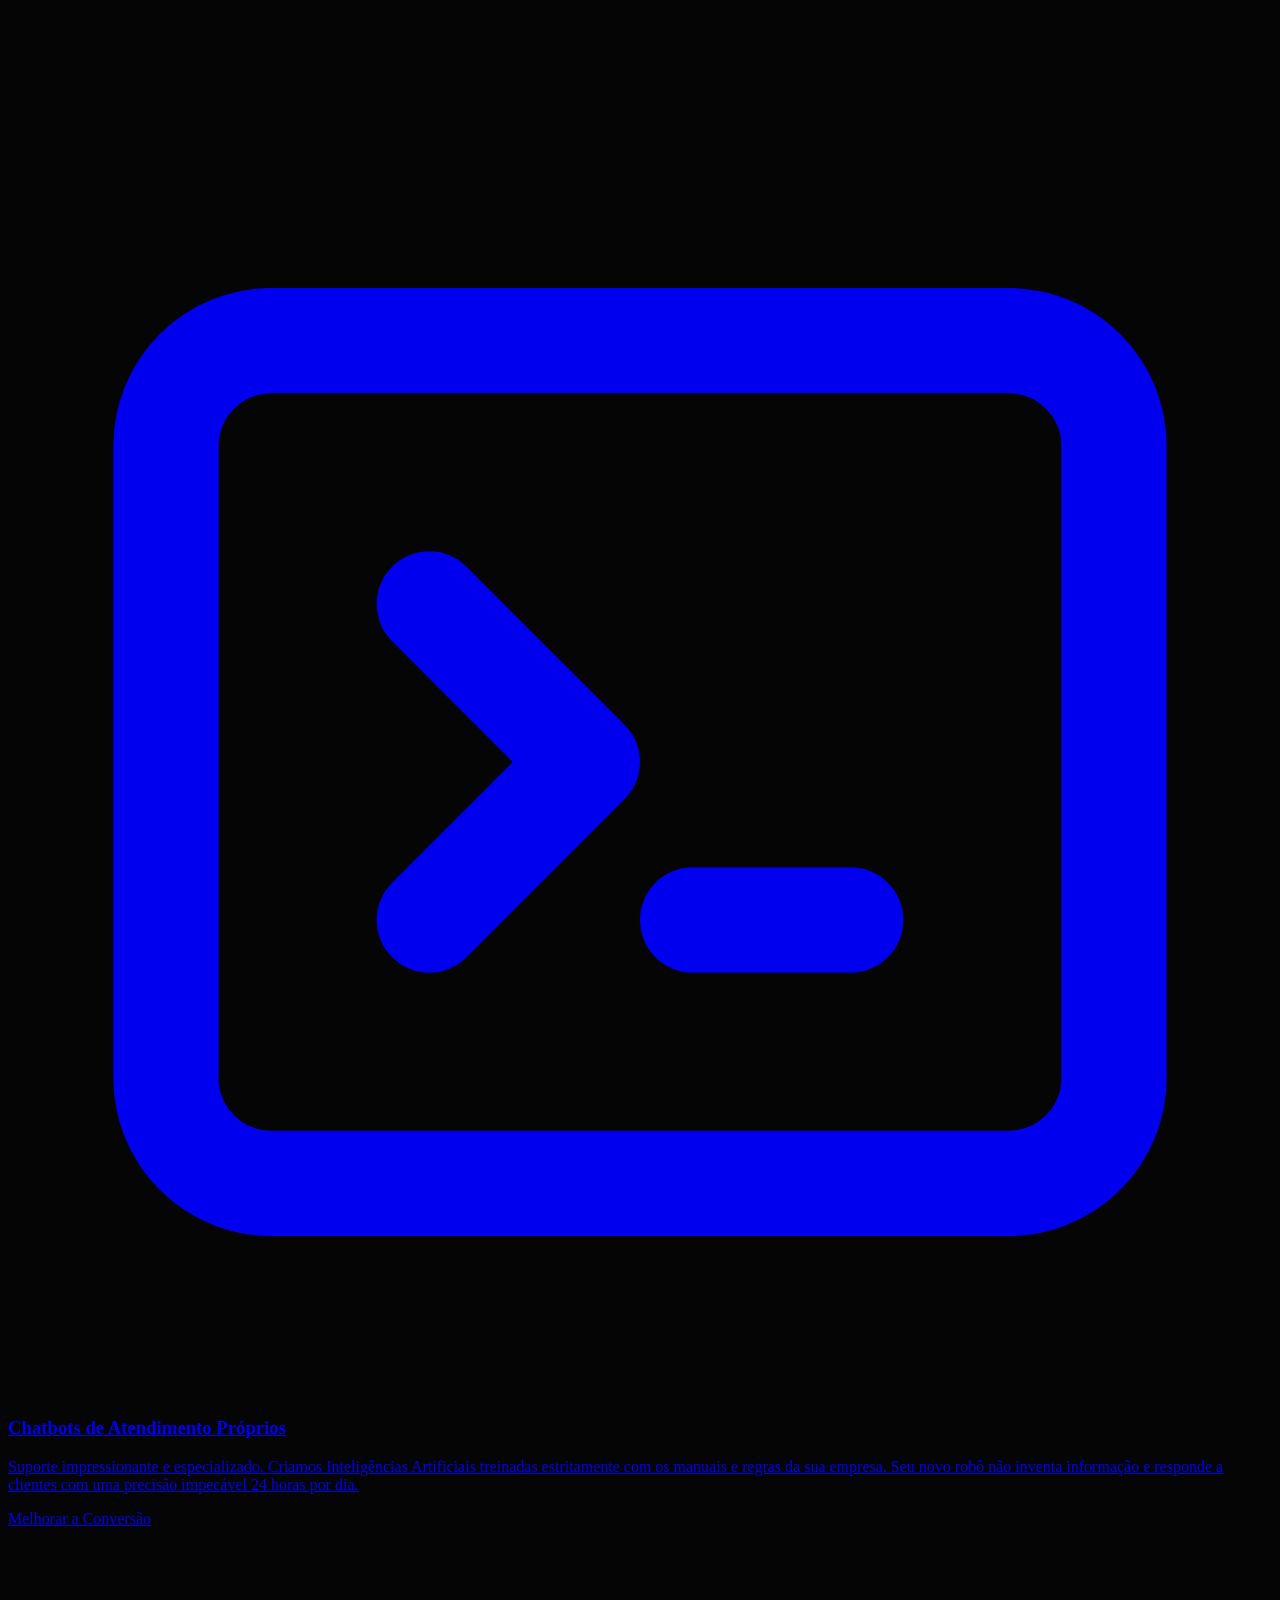
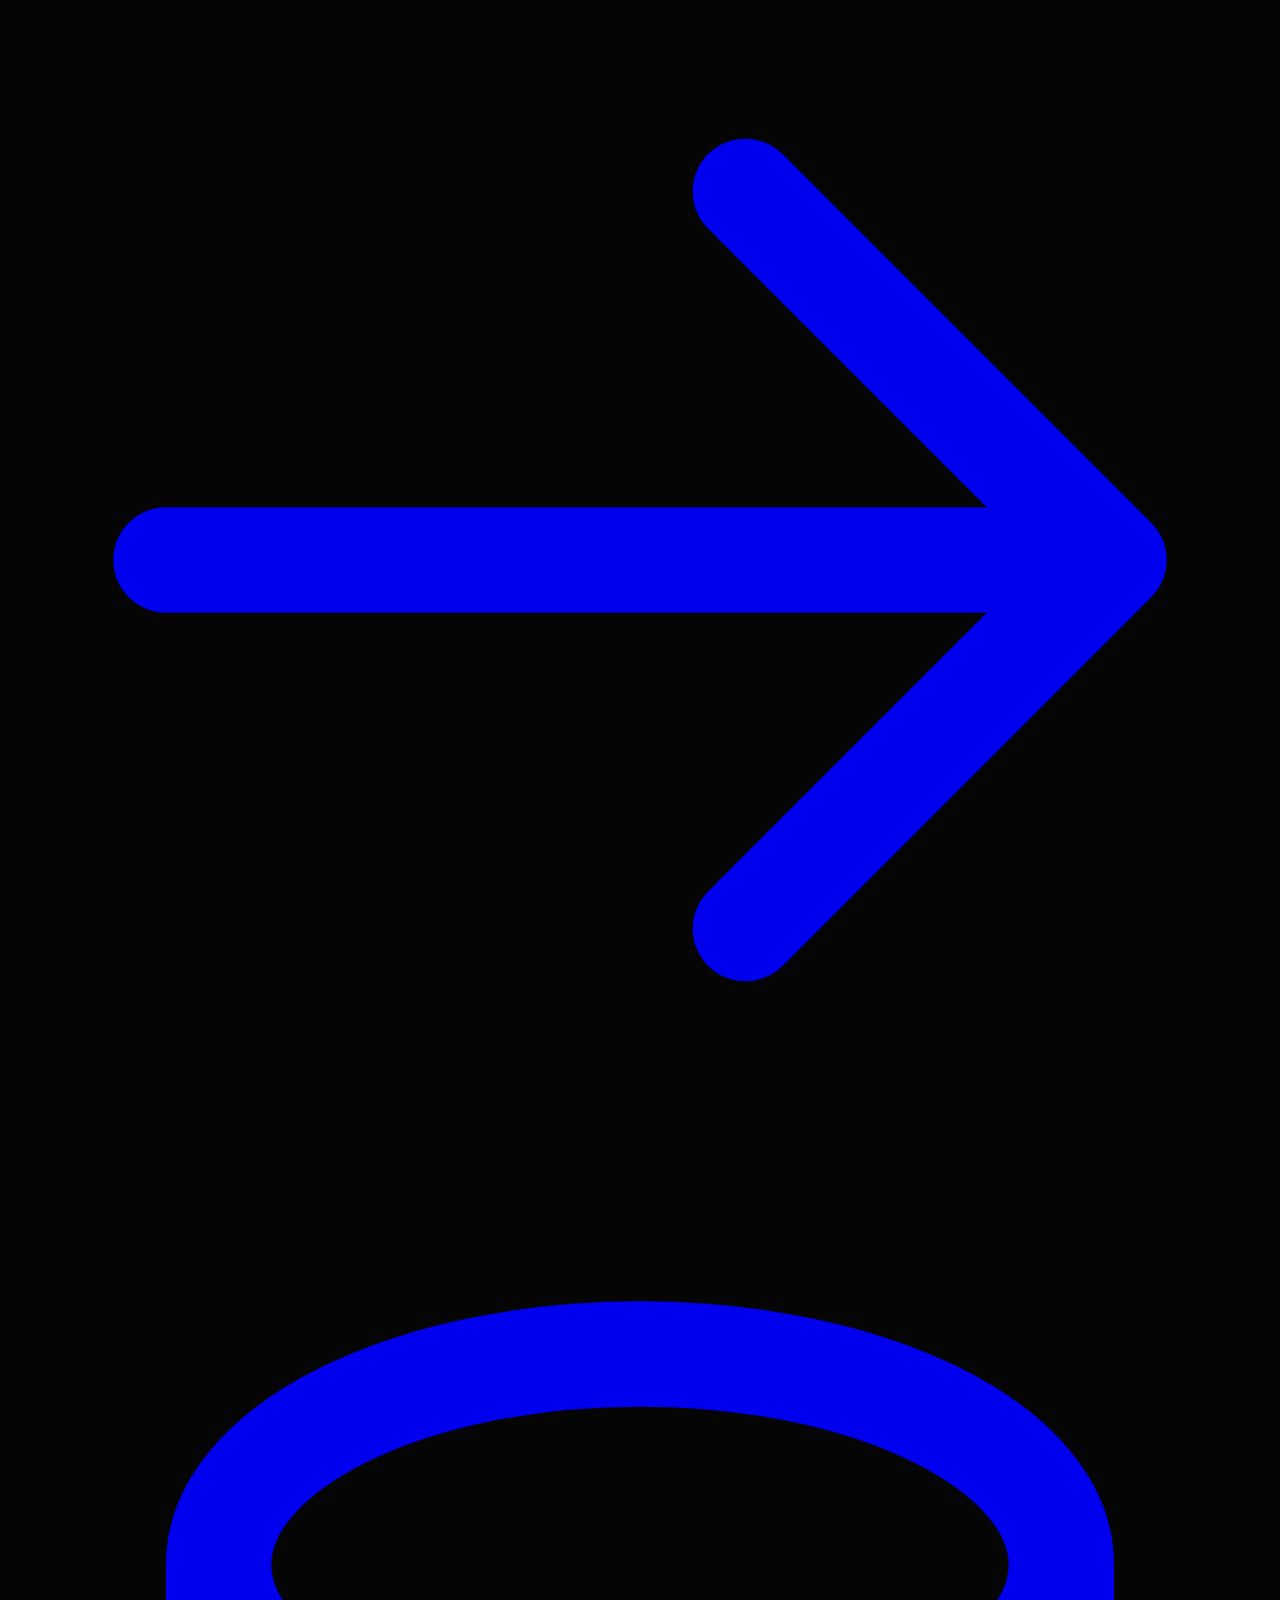
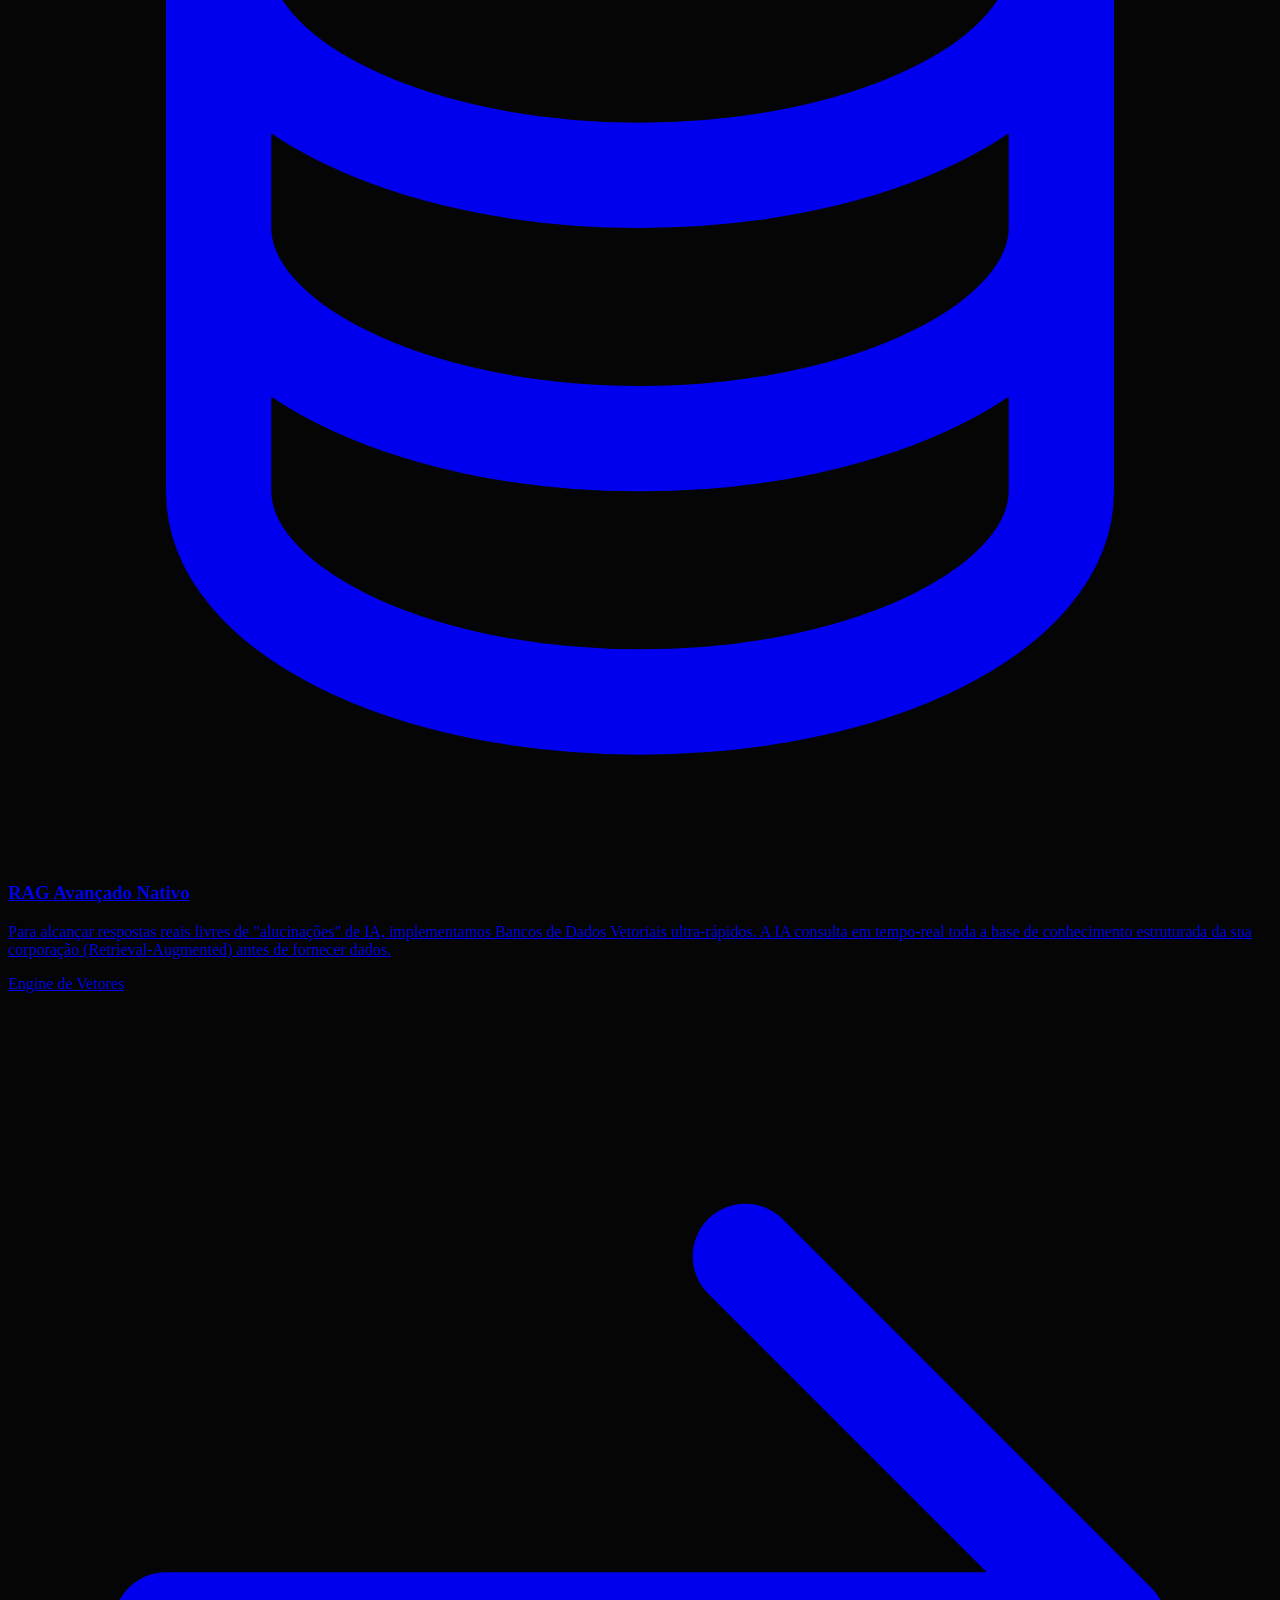
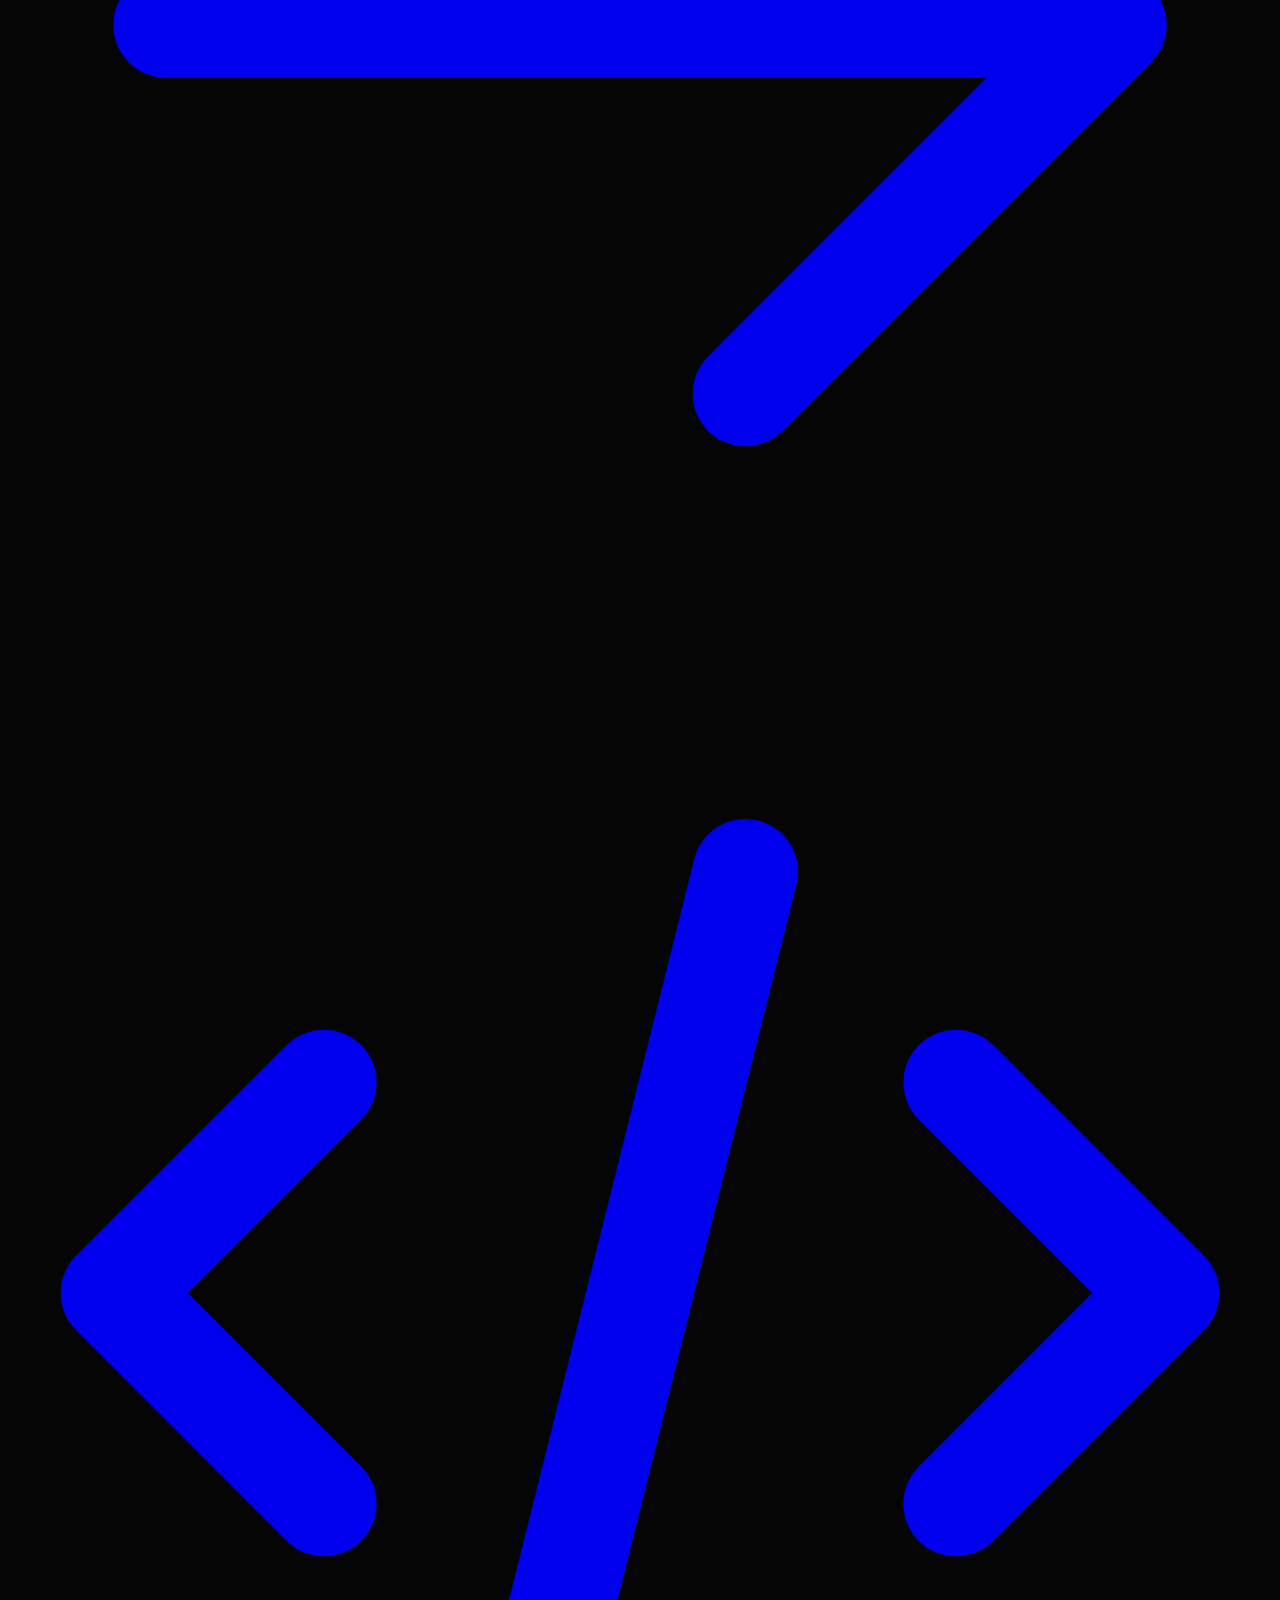
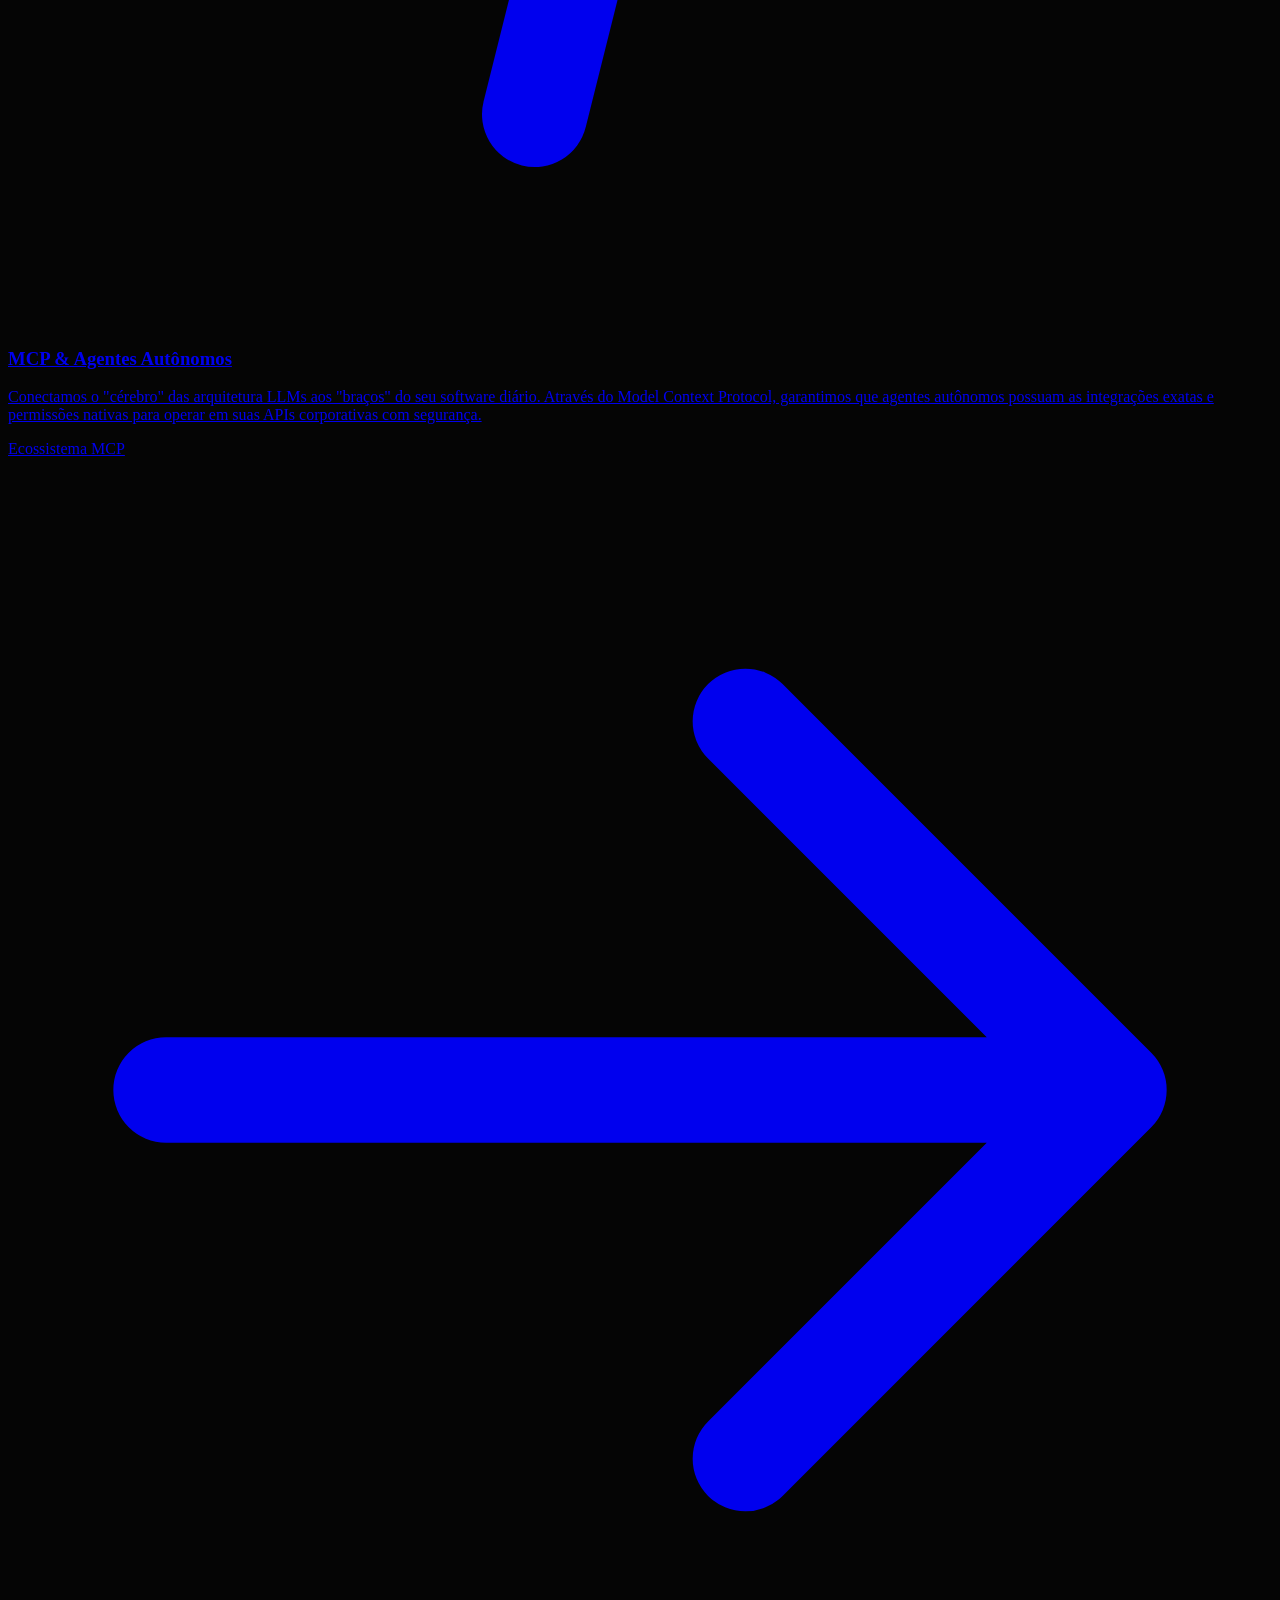
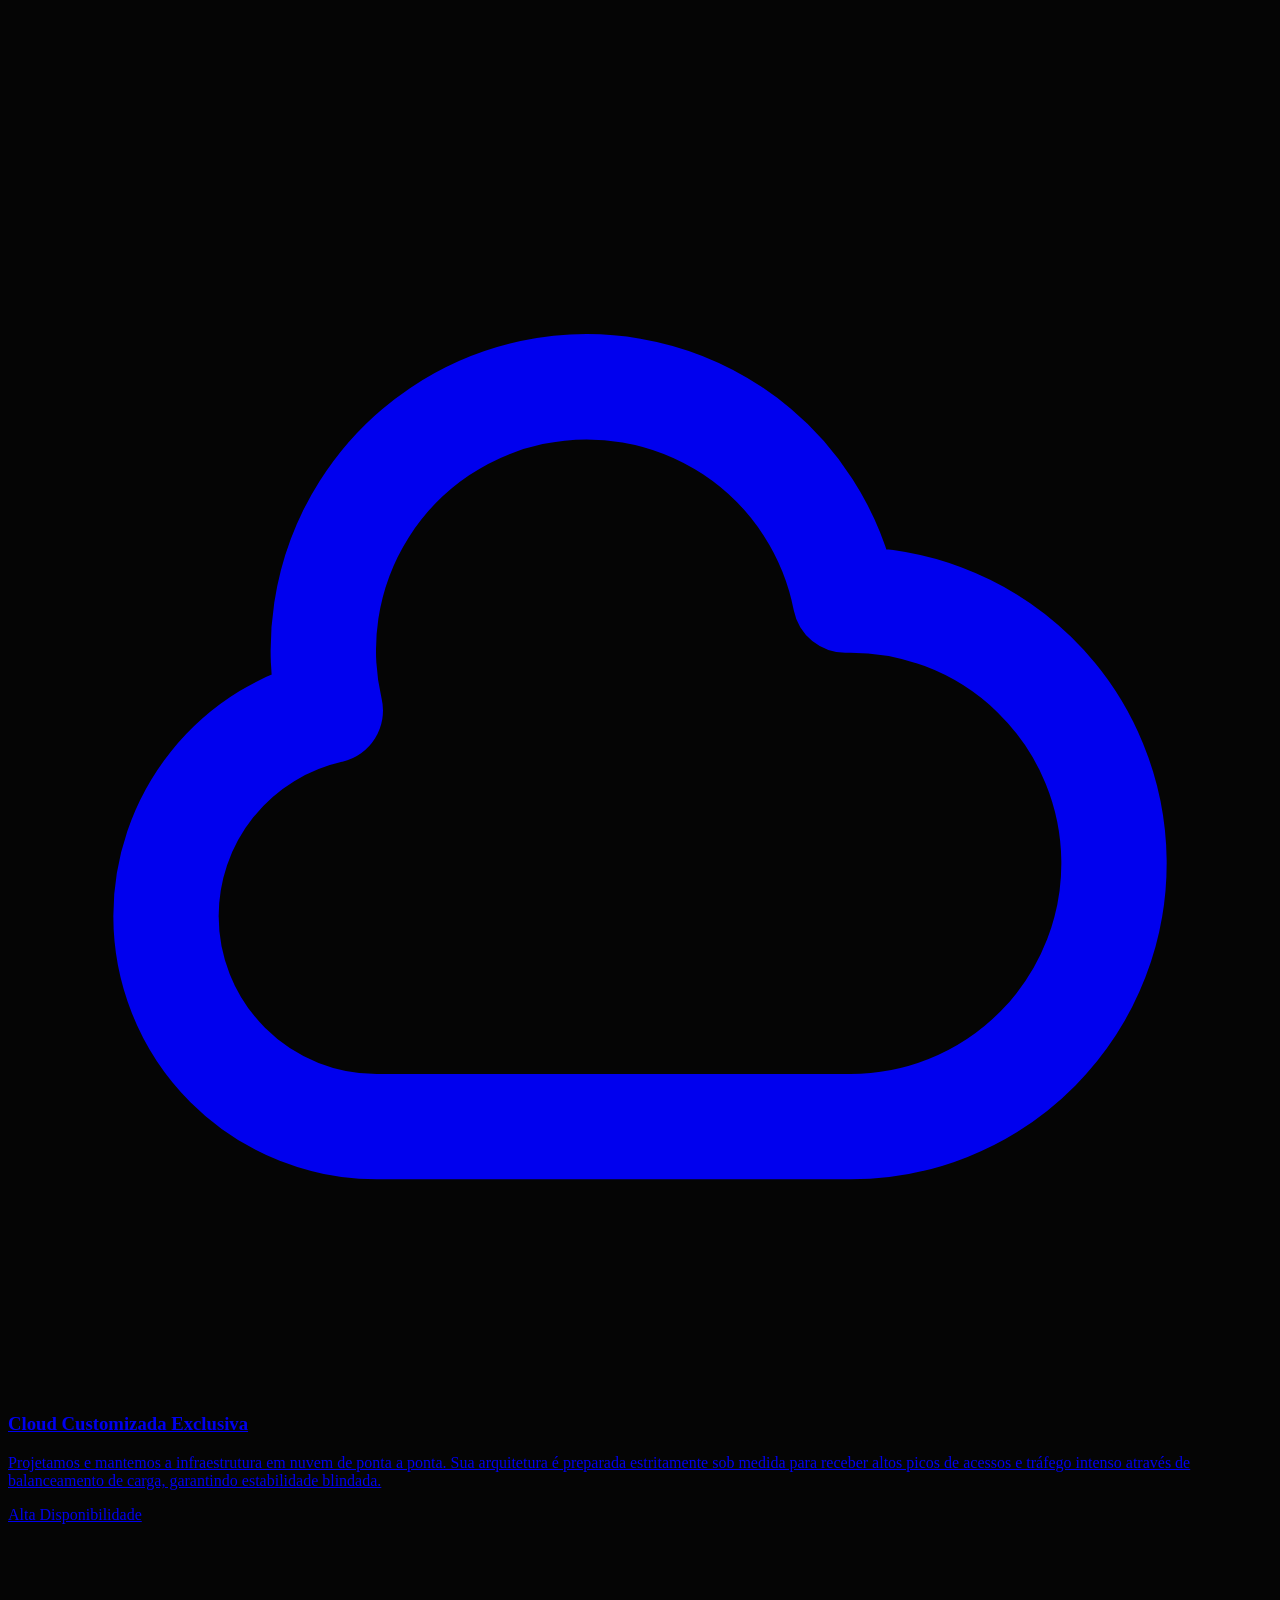
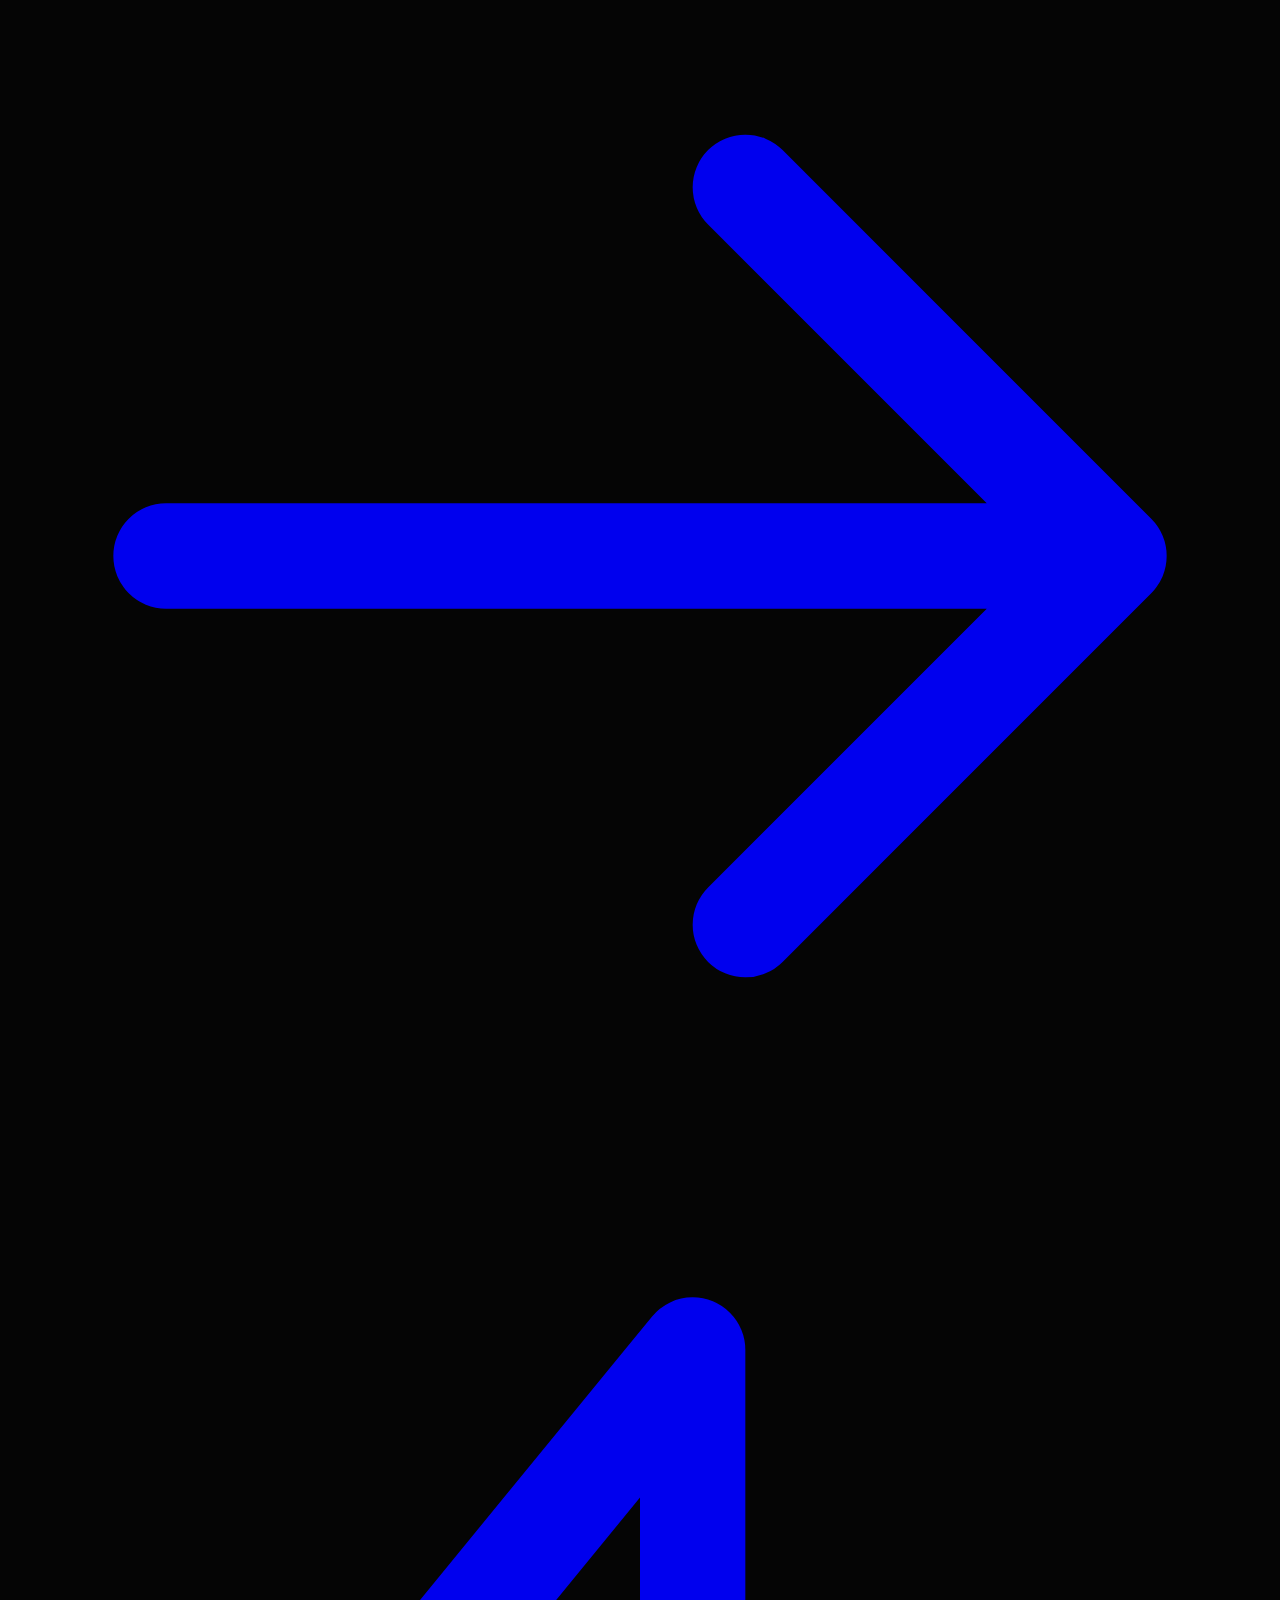
==== commit 0c2f9491: "feat(footer): add Clients section and resolve border UI fixes" ====
--- a/index.html
+++ b/index.html
@@ -3,7 +3,7 @@
 <head>
     <link rel="icon" type="image/png" href="assets/favicon.png">    <meta charset="UTF-8">
     <meta name="viewport" content="width=device-width, initial-scale=1.0">
-    <title>PROTOCOL // 21 | The Clean Stack for AI & Web</title>
+    <title><img src="assets/images/logo-vertical.png" alt="PROTOCOL // 21" class="h-12 md:h-16 hover:opacity-80 transition cursor-pointer"> | The Clean Stack for AI & Web</title>
     <!-- Tailwind CSS -->
     <script src="https://cdn.tailwindcss.com"></script>
     <!-- Google Fonts -->
@@ -44,7 +44,7 @@
                 <svg viewBox="0 0 48 48" class="w-7 h-7 text-laravel-red fill-current" xmlns="http://www.w3.org/2000/svg">
                     <path d="M12.9 8.2v31.6l22.2-15.8-22.2-15.8z"/>
                 </svg>
-                <span class="text-white font-semibold text-lg hover:text-laravel-red transition cursor-pointer">PROTOCOL // 21</span>
+                <img src="assets/images/logo-vertical.png" alt="PROTOCOL // 21" class="h-12 md:h-16 hover:opacity-80 transition cursor-pointer" />
             </div>
 
             <!-- Centralized Links -->
@@ -299,7 +299,7 @@
                     <div class="bg-gradient-to-br from-[#1a0505] to-[#0a0a0a] border border-laravel-red/30 rounded-2xl py-10 px-8 flex flex-col shadow-[0_4px_30px_rgba(255,45,32,0.1)] h-full lg:min-h-[380px] group transition hover:-translate-y-1">
                         <div class="flex items-center gap-2 mb-6">
                            <svg viewBox="0 0 48 48" class="w-5 h-5 text-white fill-current" xmlns="http://www.w3.org/2000/svg"><path d="M12.9 8.2v31.6l22.2-15.8-22.2-15.8z"/></svg> 
-                           <span class="text-white font-bold tracking-tight">PROTOCOL // 21</span>
+                           <img src="assets/images/logo-vertical.png" alt="<img src="assets/images/logo-vertical.png" alt="PROTOCOL // 21" class="h-12 md:h-16 hover:opacity-80 transition cursor-pointer">" class="h-10">
                         </div>
                         <div class="inline-flex items-center gap-1.5 px-2.5 py-1 rounded bg-[#0a0a0a] border border-white/10 text-[10px] font-mono text-green-400 font-bold mb-4 uppercase tracking-widest self-start"><span class="w-1.5 h-1.5 rounded-full bg-green-400 animate-pulse"></span> Zero Lock-in</div>
                         <p class="text-white text-[1.15rem] lg:text-xl font-medium leading-relaxed mb-auto">"Tenho utilizado a arquitetura de vocês por meses e nunca me senti tentado a mudar o stack de IA da minha empresa para nenhuma outra base tecnológica."</p>
@@ -451,54 +451,54 @@
 
     <!-- Footer Area (Grid Based) -->
     <footer class="w-full relative bg-[#050505] z-20">
-        <div class="max-w-[1280px] mx-auto border-x border-white/[0.08] relative grid grid-cols-2 md:grid-cols-4 py-16">
+        <div class="max-w-[1280px] mx-auto border-x border-white/[0.08] relative grid grid-cols-2 md:grid-cols-5 py-16">
             <div class="grid-node node-tl"></div>
             <div class="grid-node node-tr"></div>
-            <div class="col-span-2 md:col-span-1 p-8 pt-0">
+            <div class="col-span-2 md:col-span-2 p-8 pt-0">
                 <div class="flex items-center gap-2 mb-4">
                     <svg viewBox="0 0 48 48" class="w-5 h-5 text-laravel-red fill-current" xmlns="http://www.w3.org/2000/svg">
                         <path d="M12.9 8.2v31.6l22.2-15.8-22.2-15.8z"/>
                     </svg>
-                    <span class="text-white font-semibold text-lg hover:text-laravel-red transition cursor-pointer">PROTOCOL // 21</span>
-                </div>
-                <p class="text-gray-500 text-xs leading-relaxed max-w-[200px]">A estrutura completa e limpa para Artesãos Modernos e Agentes Criativos desenvolverem soluções inacreditáveis.</p>
+                    <a href="index.html"><img src="assets/images/logo-vertical.png" alt="PROTOCOL // 21" class="h-12 hover:opacity-80 transition cursor-pointer"></a>
+                </div>
+                <p class="text-gray-500 text-[10px] leading-relaxed max-w-[200px] opacity-80 uppercase tracking-widest font-bold font-mono">Revolucionando operações com Automações e Agentes de Inteligência Artificial.</p>
             </div>
             
             <div class="col-span-1 p-8 pt-0">
-                <h4 class="text-white font-bold text-sm mb-4">Arquitetura</h4>
+                <h4 class="text-white font-bold text-sm mb-4">Features</h4>
                 <ul class="text-gray-500 text-xs space-y-2">
-                    <li><a href="#" class="hover:text-laravel-red transition">RAG Pipelines</a></li>
-                    <li><a href="#" class="hover:text-laravel-red transition">Vector Data</a></li>
-                    <li><a href="#" class="hover:text-laravel-red transition">Model Context Protocol</a></li>
-                    <li><a href="#" class="hover:text-laravel-red transition">Cloud Edge</a></li>
+                    <li><a href="pages/features/feature-agentes.html" class="hover:text-laravel-red transition">Agentes Autônomos</a></li>
+                    <li><a href="pages/features/feature-automacao.html" class="hover:text-laravel-red transition">Automação de Tarefas</a></li>
+                    <li><a href="pages/features/feature-rag.html" class="hover:text-laravel-red transition">RAG Corporativo</a></li>
+                    <li><a href="pages/features/feature-chatbots.html" class="hover:text-laravel-red transition">Chatbots Próprios</a></li>
+                    <li><a href="pages/features/feature-cloud.html" class="hover:text-laravel-red transition">Custom Cloud</a></li>
+                    <li><a href="pages/features/feature-escala.html" class="hover:text-laravel-red transition">Escala Ilimitada</a></li>
                 </ul>
             </div>
 
             <div class="col-span-1 p-8 pt-0">
-                <h4 class="text-white font-bold text-sm mb-4">Empresa</h4>
+                <h4 class="text-white font-bold text-sm mb-4">Planos</h4>
                 <ul class="text-gray-500 text-xs space-y-2">
-                    <li><a href="#" class="hover:text-laravel-red transition">Sobre Nós</a></li>
-                    <li><a href="#" class="hover:text-laravel-red transition">Clientes</a></li>
-                    <li><a href="#" class="hover:text-laravel-red transition">Blog</a></li>
-                    <li><a href="#" class="hover:text-laravel-red transition">Contato</a></li>
+                    <li><a href="javascript:void(0)" onclick="openTypebot({pagina_origem: 'Footer', plano_interesse: 'PoC'})" class="hover:text-laravel-red transition">Prova de Conceito (PoC)</a></li>
+                    <li><a href="javascript:void(0)" onclick="openTypebot({pagina_origem: 'Footer', plano_interesse: 'Enterprise'})" class="hover:text-laravel-red transition">Enterprise</a></li>
+                    <li><a href="javascript:void(0)" onclick="openTypebot({pagina_origem: 'Footer', plano_interesse: 'Sprints Dedicados'})" class="hover:text-laravel-red transition">Sprints Dedicados</a></li>
                 </ul>
             </div>
 
             <div class="col-span-2 md:col-span-1 p-8 pt-0">
-                <h4 class="text-white font-bold text-sm mb-4">Recursos</h4>
+                <h4 class="text-white font-bold text-sm mb-4">Clientes</h4>
                 <ul class="text-gray-500 text-xs space-y-2">
-                    <li><a href="#" class="hover:text-laravel-red transition">Documentação da API</a></li>
-                    <li><a href="#" class="hover:text-laravel-red transition">Casos de Uso Open Source</a></li>
-                    <li><a href="#" class="hover:text-laravel-red transition">Tutoriais Web AI</a></li>
+                    <li class="hover:text-laravel-red transition cursor-default">TailwindTech</li>
+                    <li class="hover:text-laravel-red transition cursor-default">TMT Brasil</li>
+                    <li class="hover:text-laravel-red transition cursor-default">Harvard Art Museums</li>
+                    <li class="hover:text-laravel-red transition cursor-default">Fathom Analytics</li>
                 </ul>
             </div>
-
-        </div>
-        <!-- Bottom Edge Footer border -->
+        </div>
+        <!-- Footer Bottom -->
         <div class="max-w-[1280px] mx-auto border-x border-t border-white/[0.08] relative px-8 py-6 flex flex-col sm:flex-row justify-between items-center text-xs text-gray-600 font-medium">
-            <div class="grid-node node-tl"></div>
-            <div class="grid-node node-tr"></div>
-            <p>&copy; 2026 PROTOCOL // 21 Company. Todos os direitos reservados.</p>
+            <div class="grid-node node-tl"></div><div class="grid-node node-tr"></div>
+            <p>&copy; 2026 PROTOCOL // 21. Todos os direitos reservados.</p>
             <!-- <div class="flex gap-4 mt-4 sm:mt-0">
                 <a href="#" class="hover:text-laravel-red transition">Twitter</a>
                 <a href="#" class="hover:text-laravel-red transition">GitHub</a>
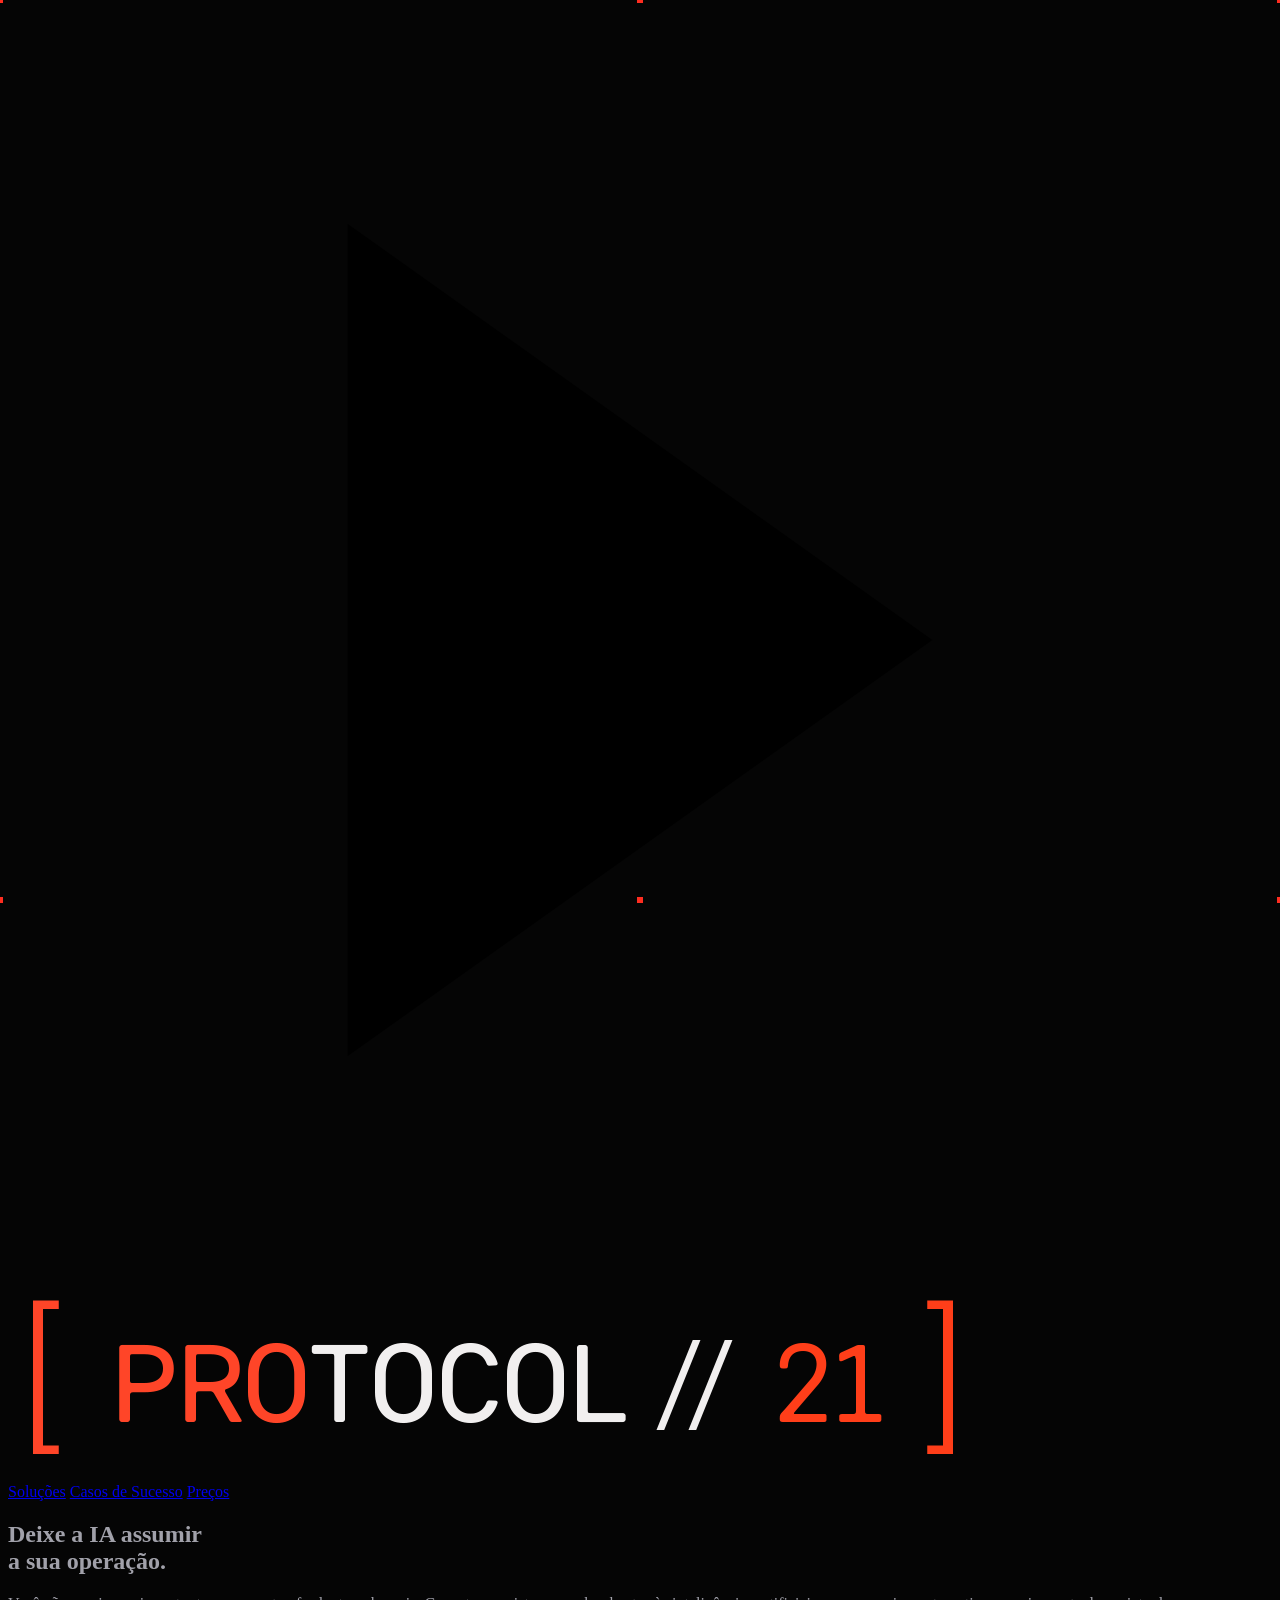
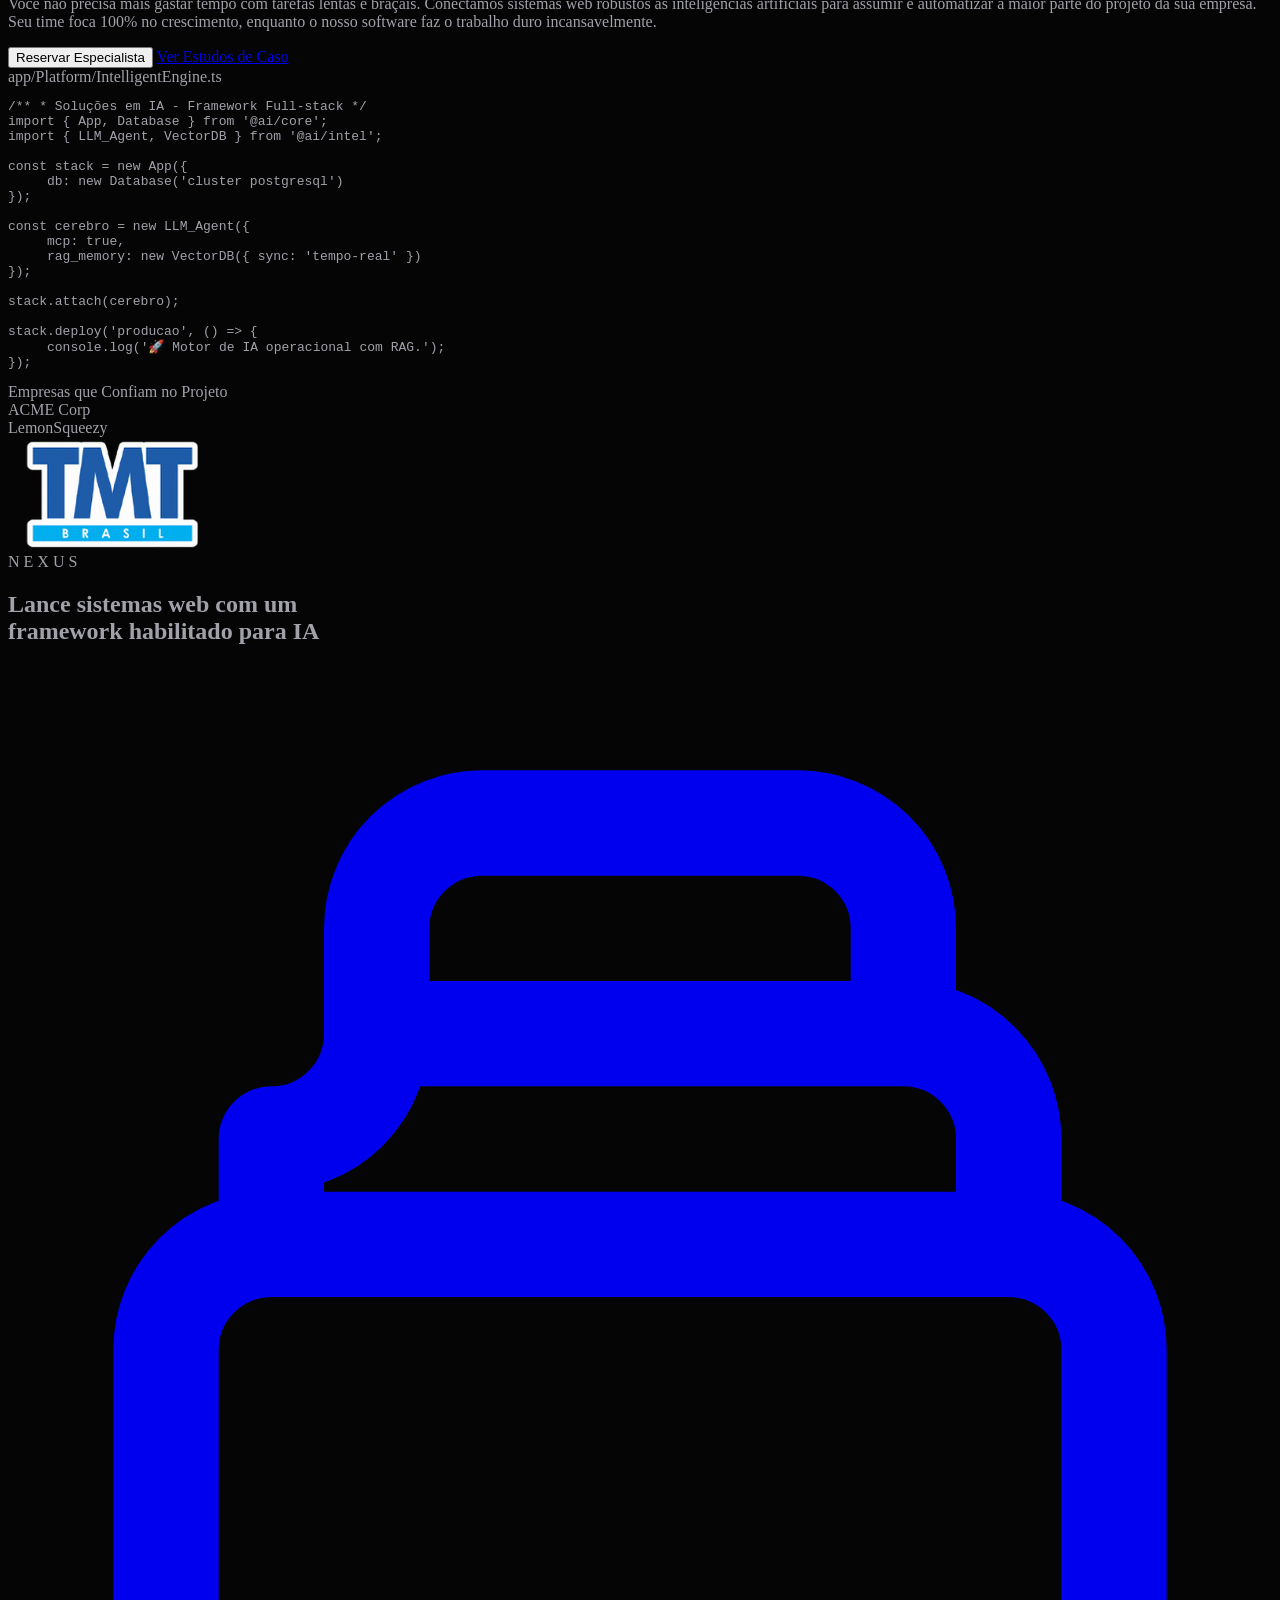
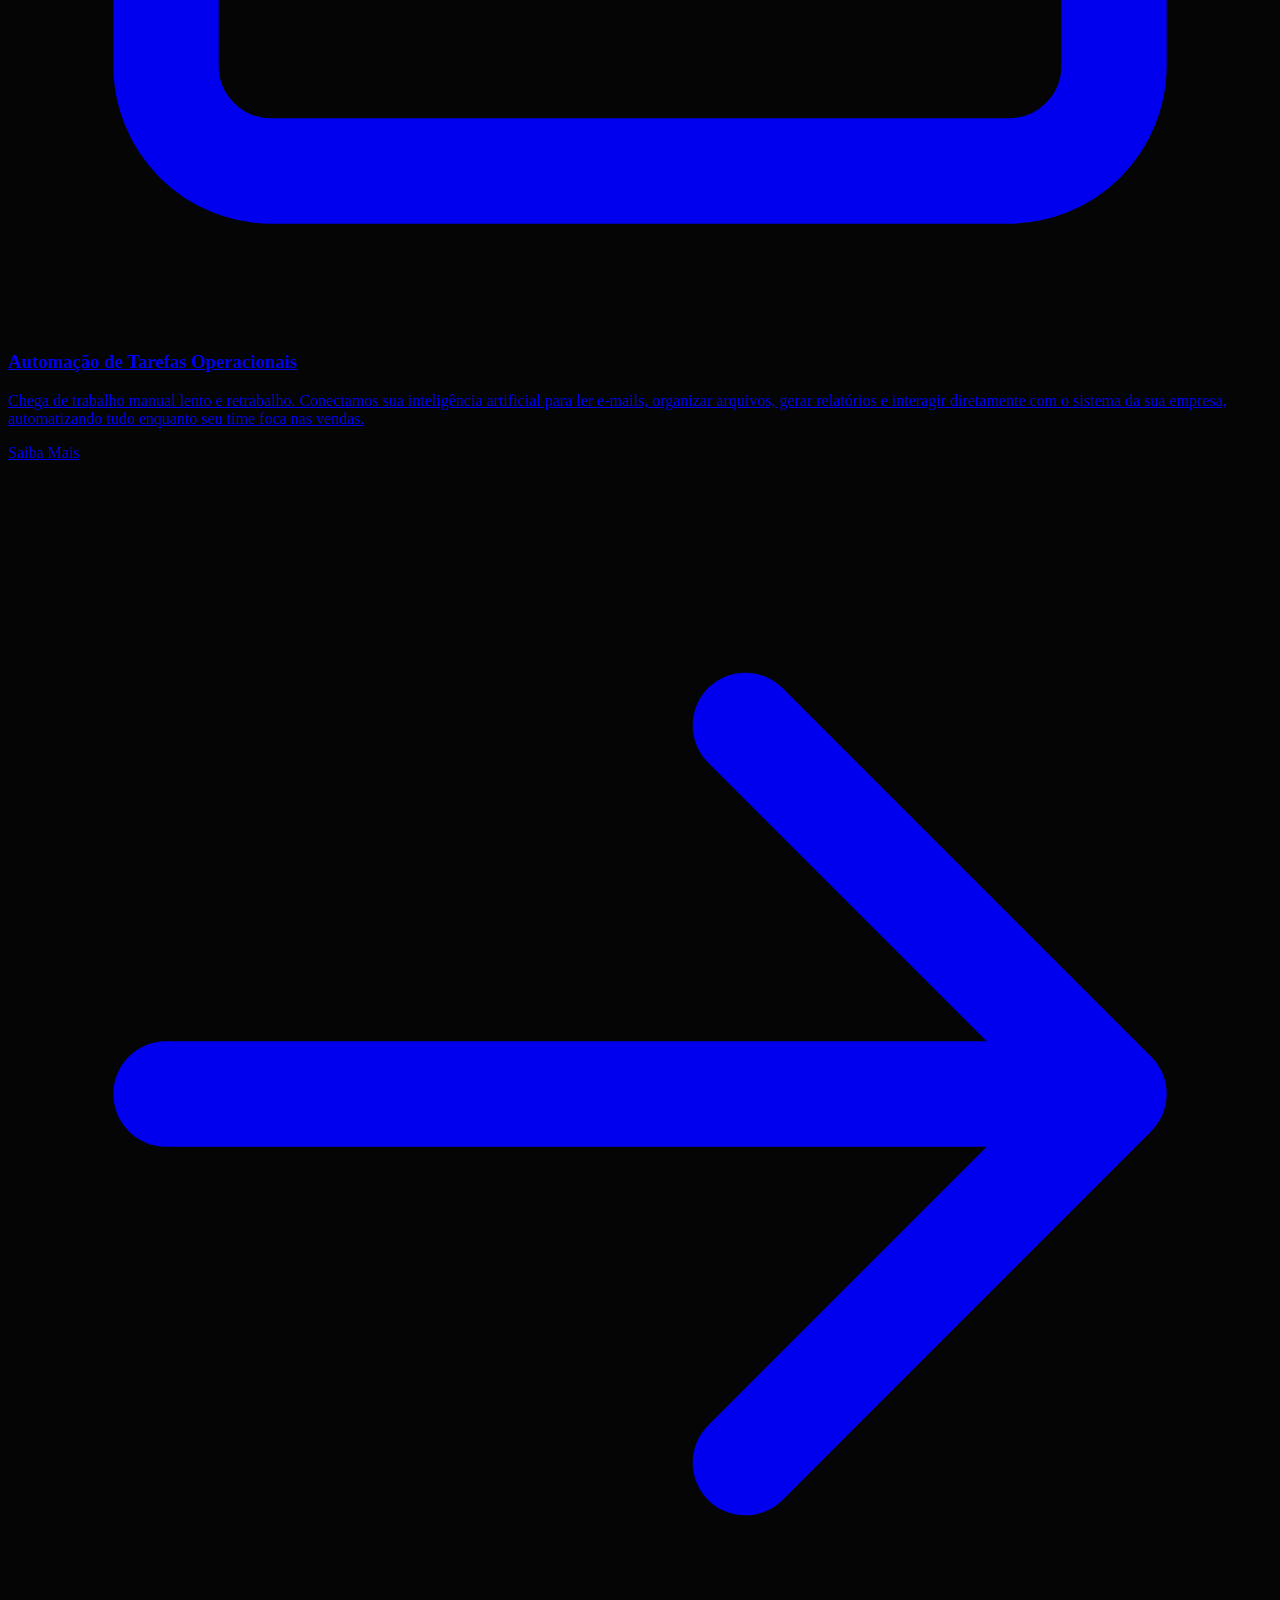
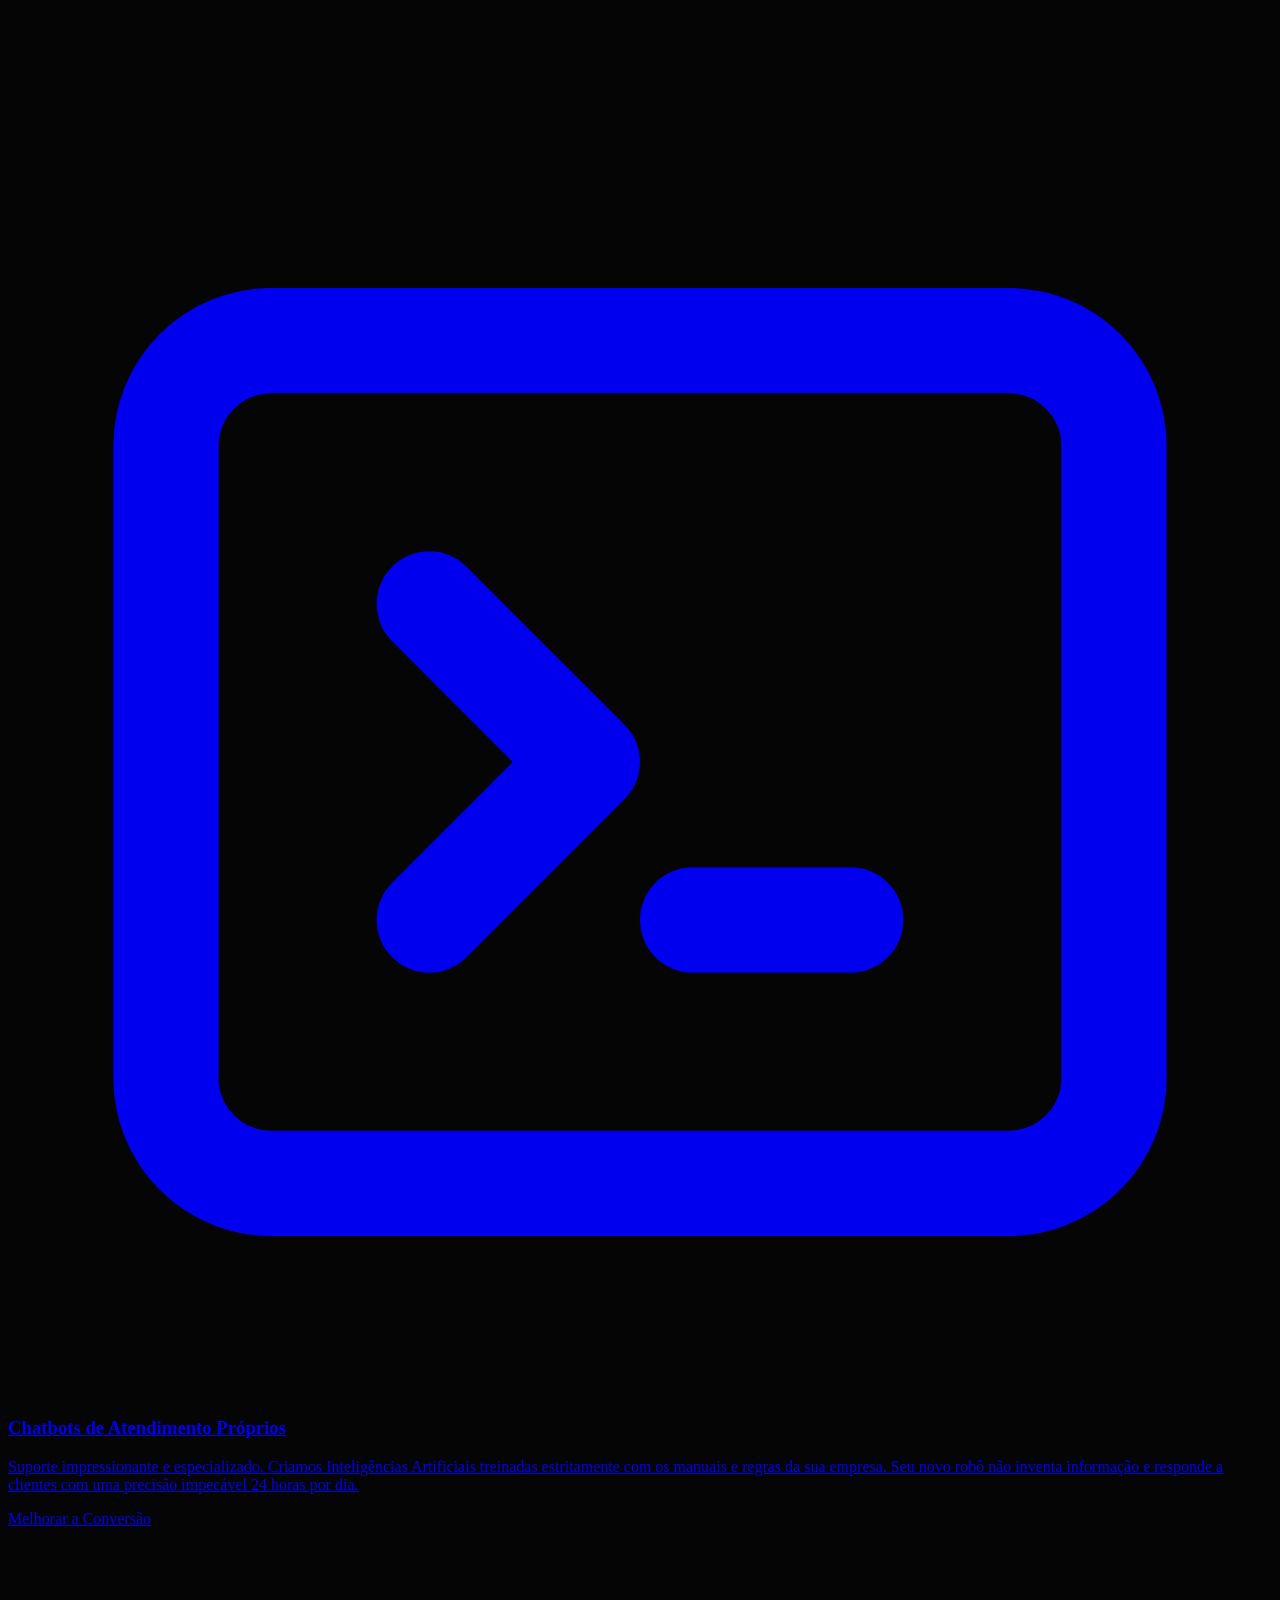
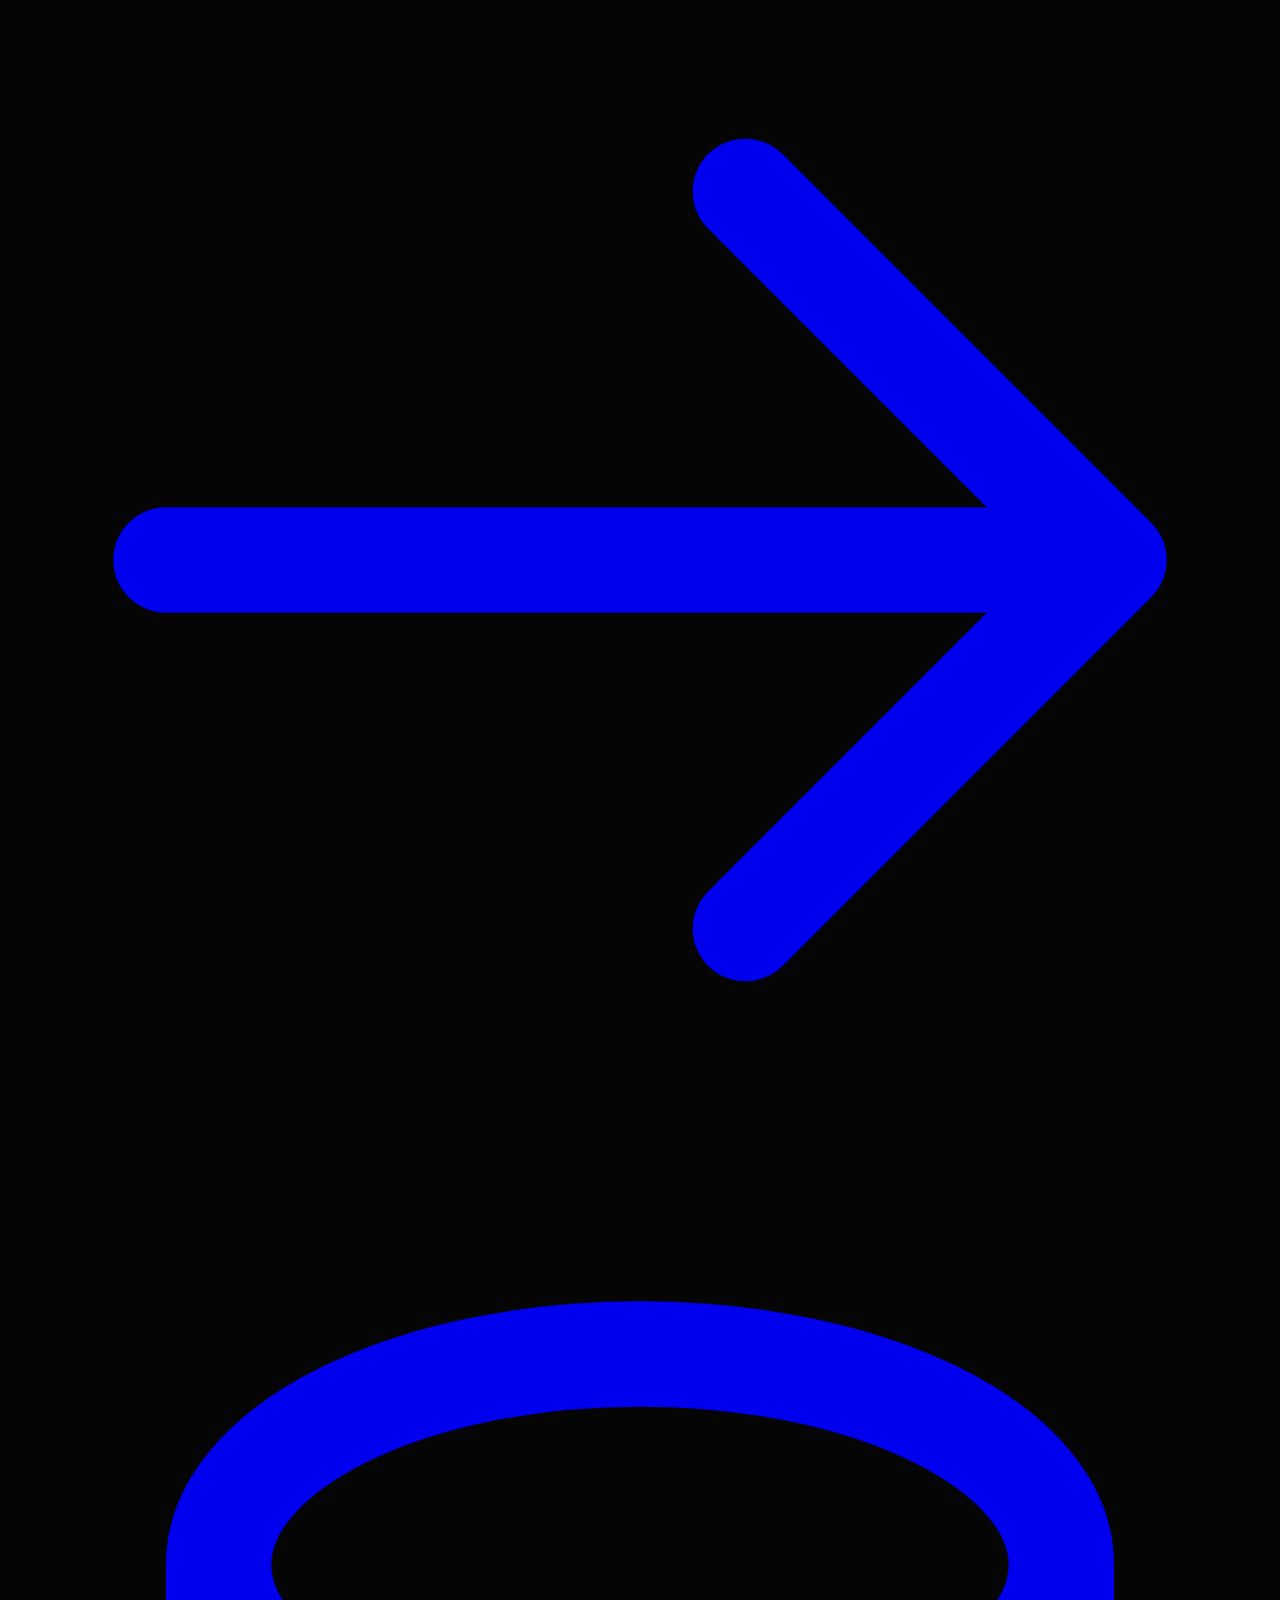
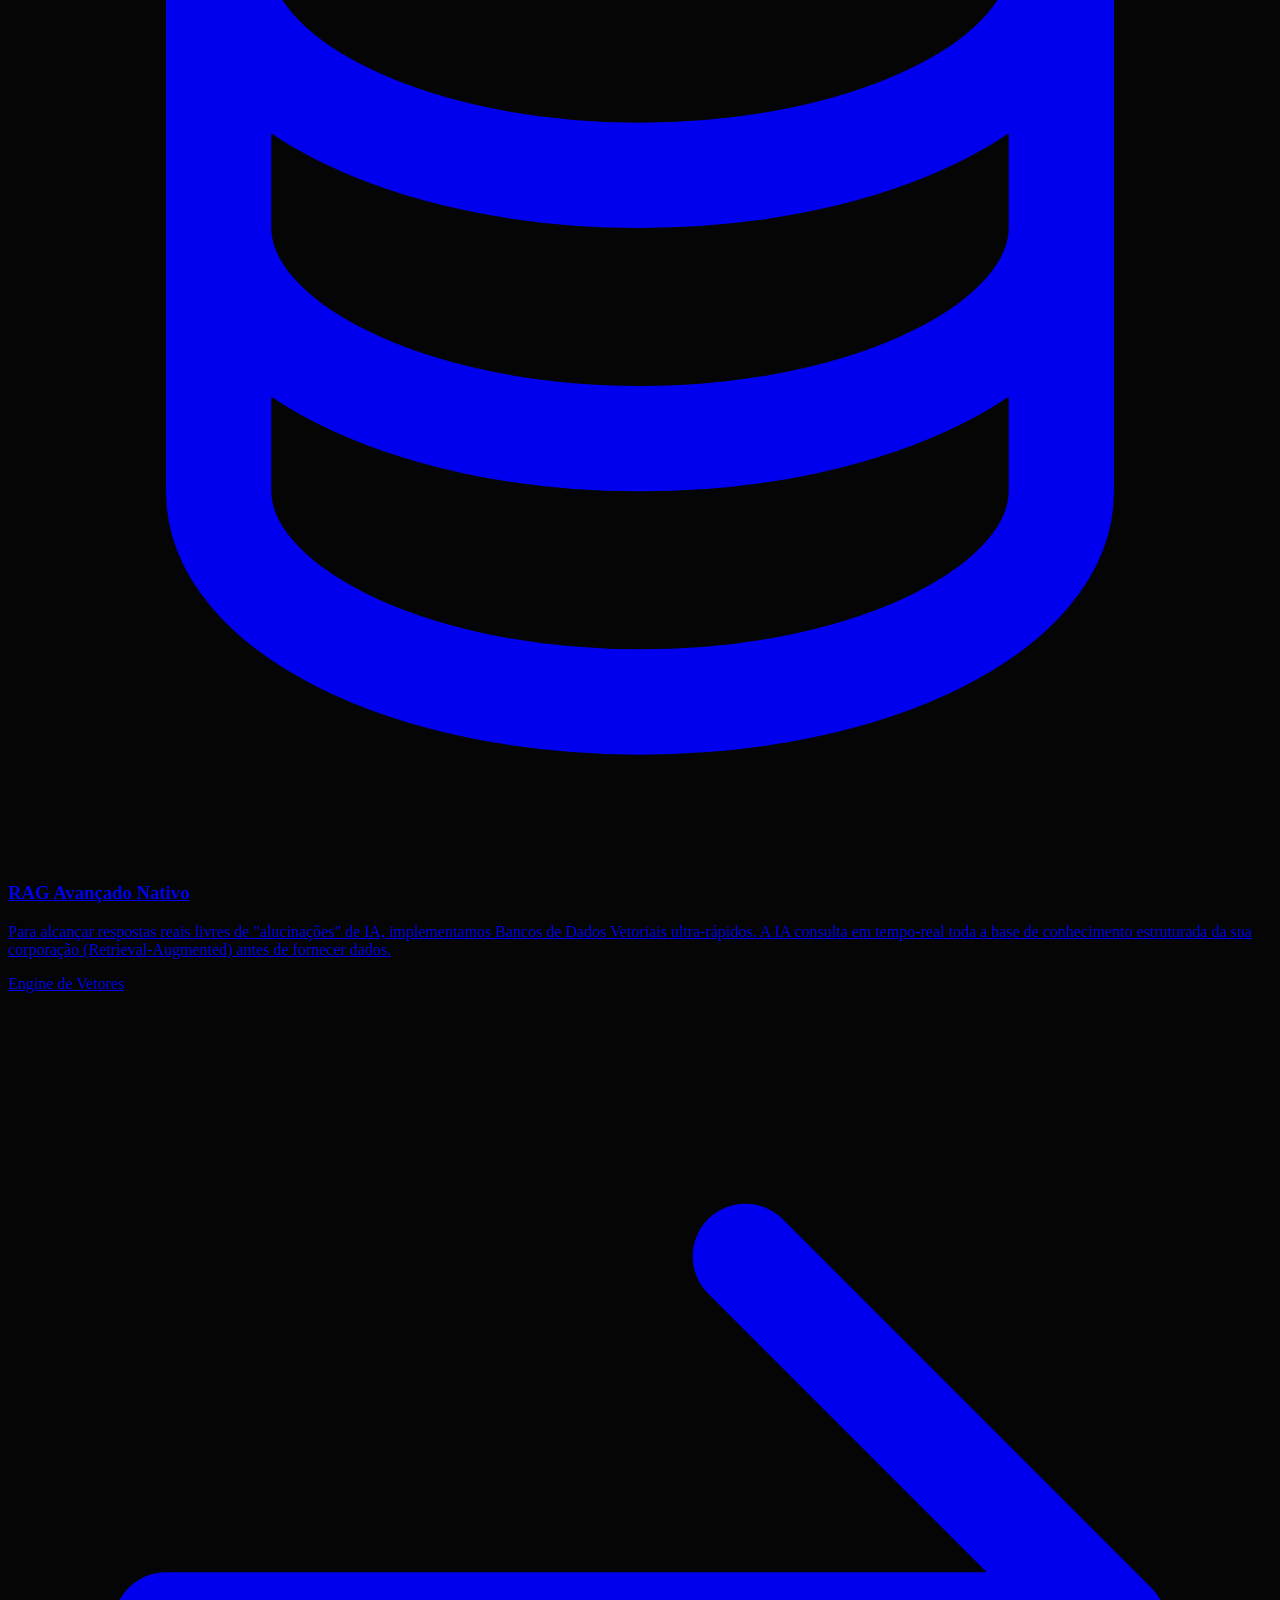
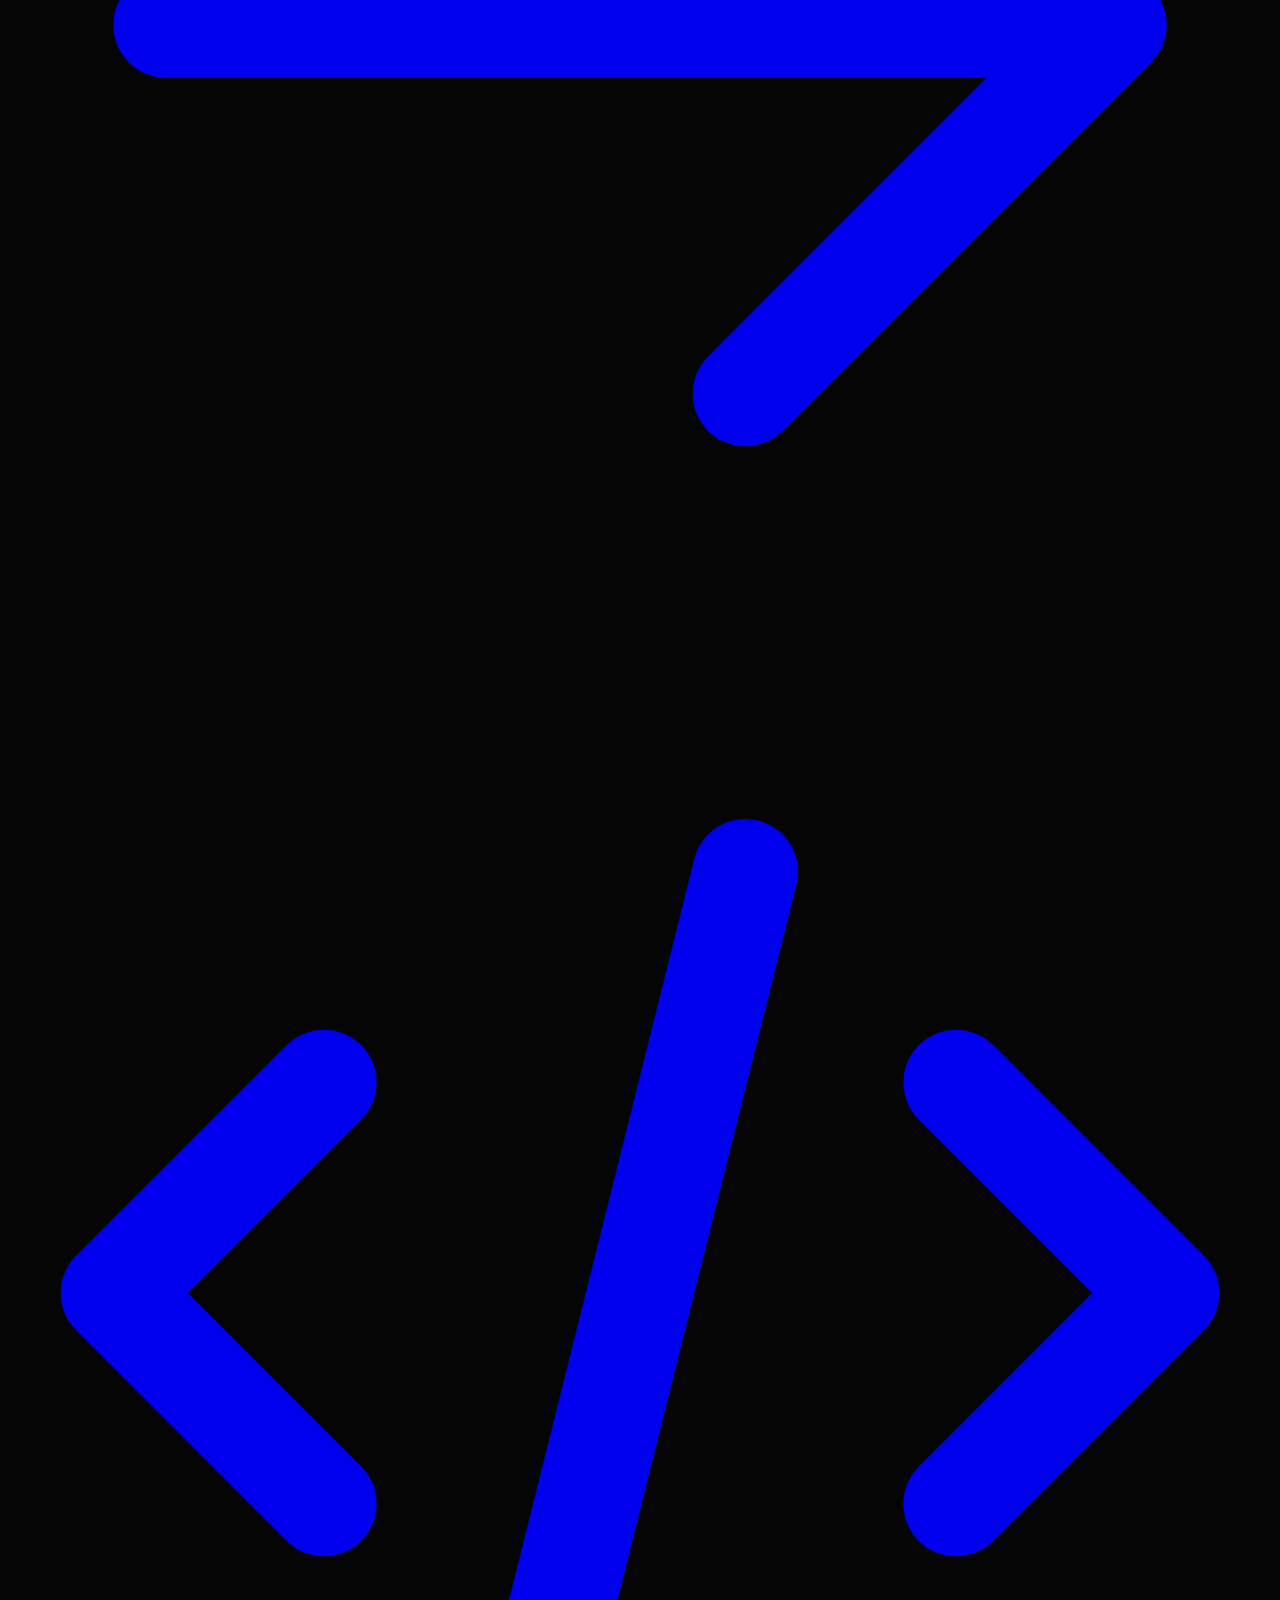
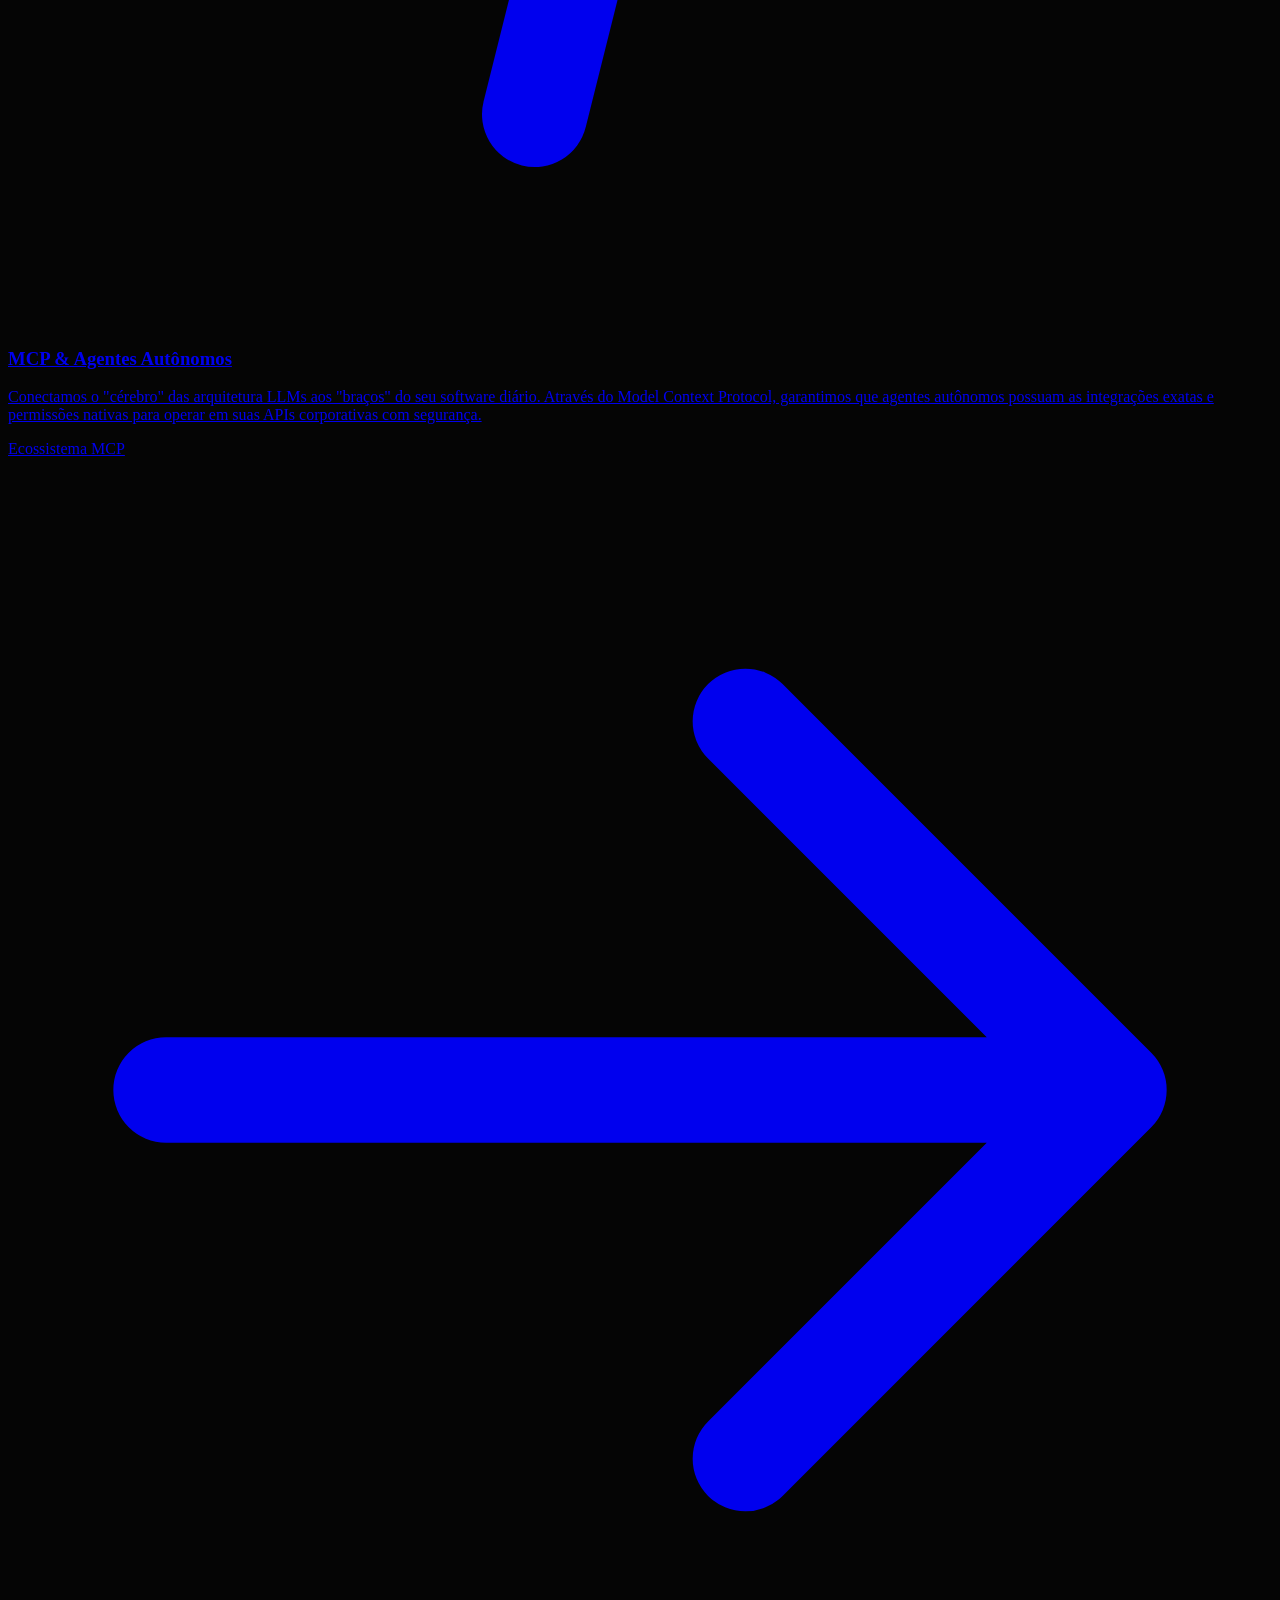
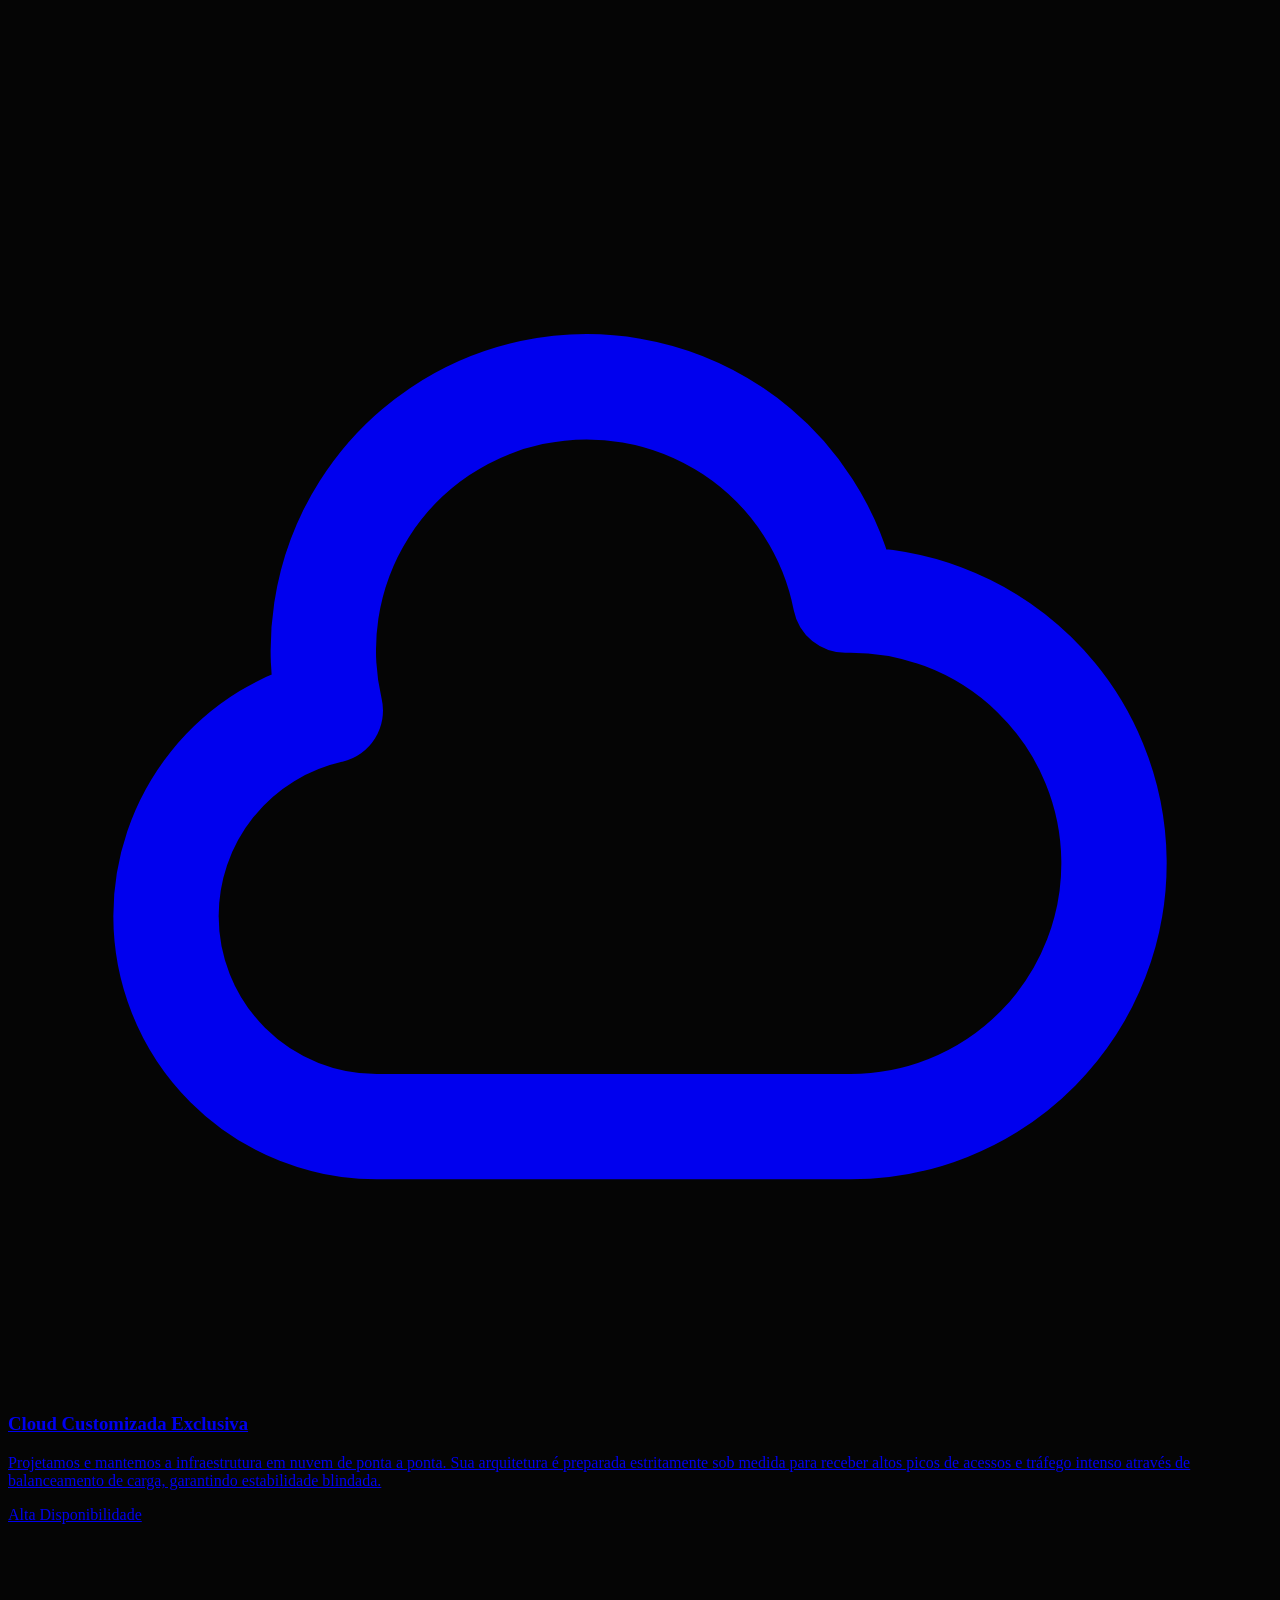
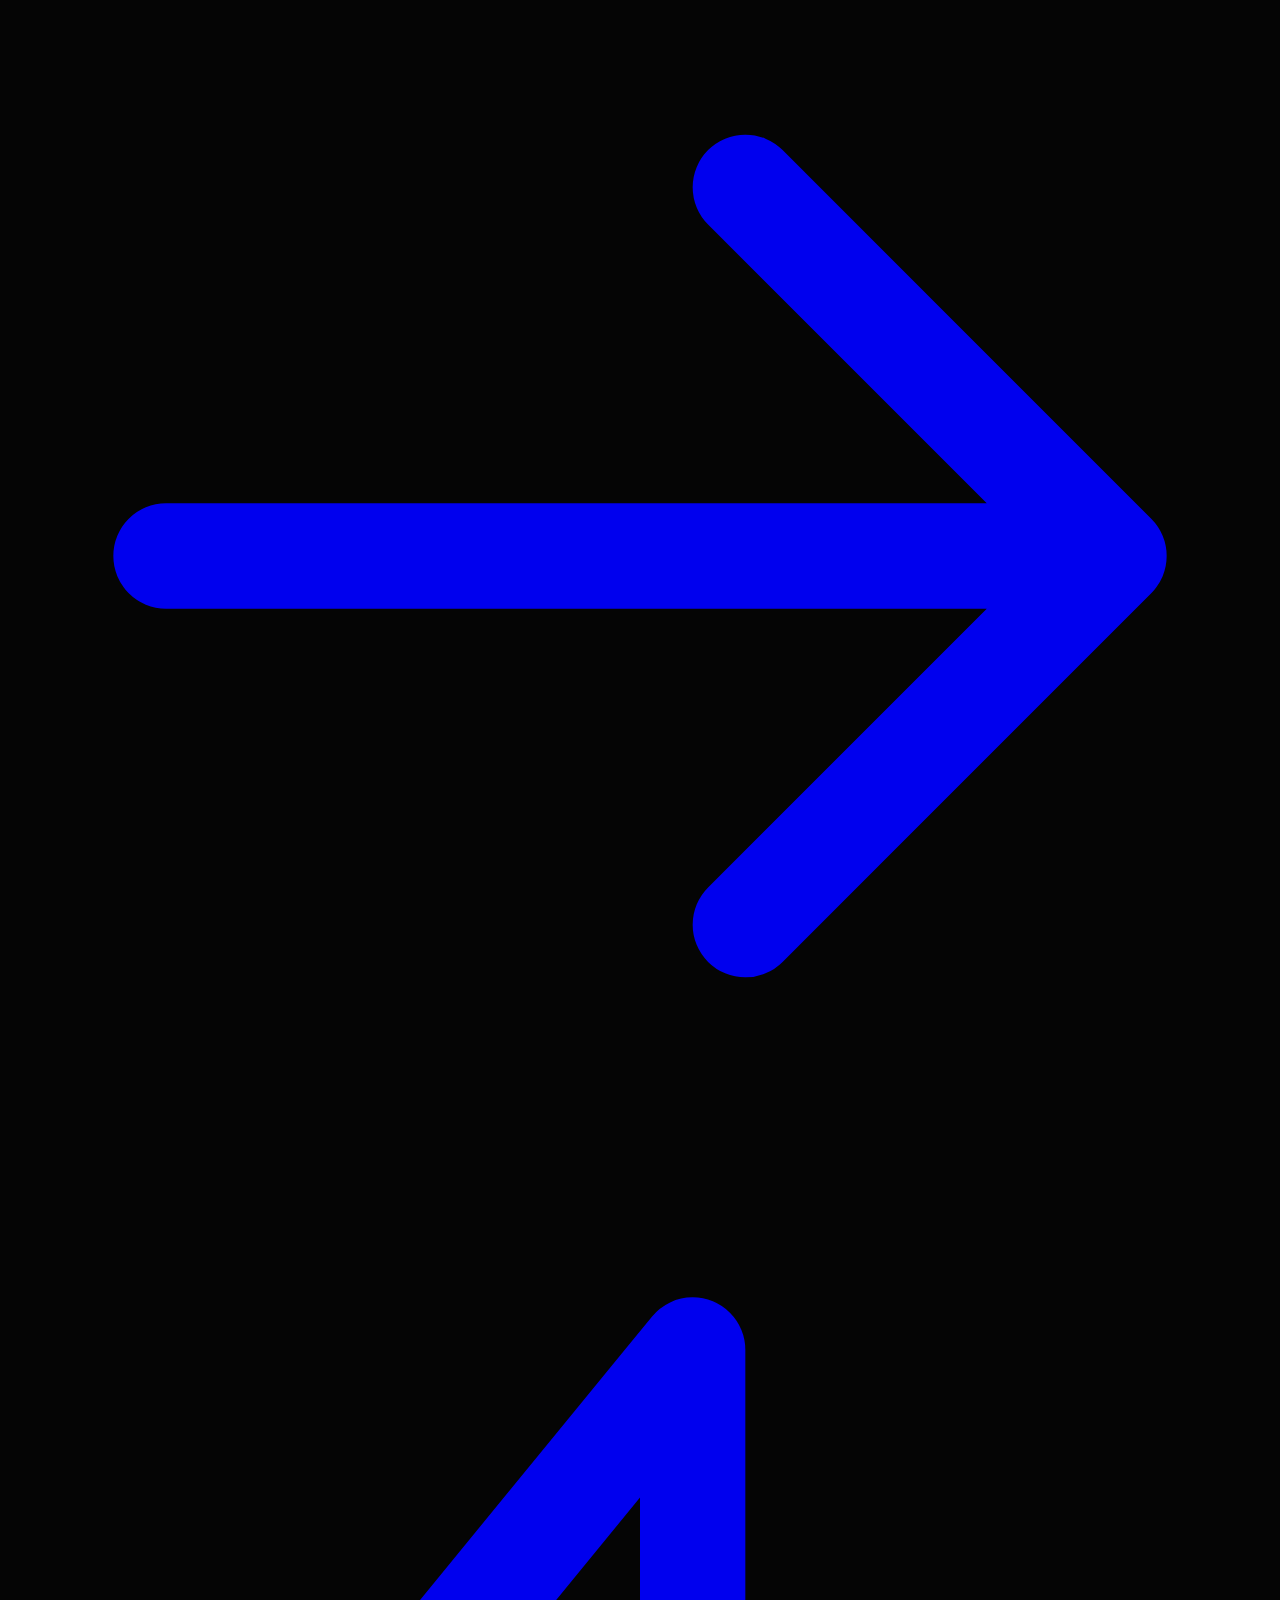
==== commit ae2d1ab9: "fix(ui): synchronize typewriter animation delays individually for nested curly bracket lines" ====
--- a/index.html
+++ b/index.html
@@ -3,7 +3,7 @@
 <head>
     <link rel="icon" type="image/png" href="assets/favicon.png">    <meta charset="UTF-8">
     <meta name="viewport" content="width=device-width, initial-scale=1.0">
-    <title><img src="assets/images/logo-vertical.png" alt="PROTOCOL // 21" class="h-12 md:h-16 hover:opacity-80 transition cursor-pointer"> | The Clean Stack for AI & Web</title>
+    <title>Soluções em IA | PROTOCOL // 21</title>
     <!-- Tailwind CSS -->
     <script src="https://cdn.tailwindcss.com"></script>
     <!-- Google Fonts -->
@@ -97,7 +97,7 @@
                         <div class="mx-auto text-[11px] font-mono text-gray-500">app/Platform/IntelligentEngine.ts</div>
                     </div>
                     <!-- Code Area -->
-                    <div class="p-6 font-mono text-sm leading-[1.6] text-gray-300 overflow-x-auto min-h-[300px]">
+                    <div class="p-6 font-mono text-sm leading-[1.6] text-gray-300 overflow-hidden min-h-[300px]">
                         <pre class="flex flex-col gap-1"><code><span class="text-gray-500 typewriter-line anim-line-1 inline-block">/**
  * Soluções em IA - Framework Full-stack
  */</span>
@@ -105,19 +105,19 @@
 <span class="typewriter-line anim-line-3 inline-block"><span class="text-[#ff7b72] opacity-80">import</span> { LLM_Agent, VectorDB } <span class="text-[#ff7b72] opacity-80">from</span> <span class="text-[#a5d6ff]">'@ai/intel'</span>;</span>
 
 <span class="typewriter-line anim-line-4 inline-block"><span class="text-[#79c0ff]">const</span> stack = <span class="text-[#ff7b72] opacity-80">new</span> App({</span>
-    <span class="typewriter-line anim-line-4 inline-block">    db: <span class="text-[#ff7b72] opacity-80">new</span> Database(<span class="text-[#a5d6ff]">'cluster postgresql'</span>)</span>
-<span class="typewriter-line anim-line-4 inline-block">});</span>
-
-<span class="typewriter-line anim-line-5 inline-block"><span class="text-[#79c0ff]">const</span> cerebro = <span class="text-[#ff7b72] opacity-80">new</span> LLM_Agent({</span>
-    <span class="typewriter-line anim-line-5 inline-block">    mcp: <span class="text-[#79c0ff]">true</span>,</span>
-    <span class="typewriter-line anim-line-5 inline-block">    rag_memory: <span class="text-[#ff7b72] opacity-80">new</span> VectorDB({ sync: <span class="text-[#a5d6ff]">'tempo-real'</span> })</span>
-<span class="typewriter-line anim-line-5 inline-block">});</span>
-
-<span class="typewriter-line anim-line-6 inline-block">stack.attach(cerebro);</span>
-
-<span class="typewriter-line anim-line-7 inline-block">stack.deploy(<span class="text-[#a5d6ff]">'producao'</span>, () <span class="text-[#ff7b72] opacity-80">=></span> {</span>
-    <span class="typewriter-line anim-line-8 inline-block">    console.log(<span class="text-[#a5d6ff]">'🚀 Motor de IA operacional com RAG.'</span>);</span>
-<span class="typewriter-line anim-line-9-done inline-block">});</span></code></pre>
+    <span class="typewriter-line anim-line-5 inline-block">    db: <span class="text-[#ff7b72] opacity-80">new</span> Database(<span class="text-[#a5d6ff]">'cluster postgresql'</span>)</span>
+<span class="typewriter-line anim-line-6 inline-block">});</span>
+
+<span class="typewriter-line anim-line-7 inline-block"><span class="text-[#79c0ff]">const</span> cerebro = <span class="text-[#ff7b72] opacity-80">new</span> LLM_Agent({</span>
+    <span class="typewriter-line anim-line-8 inline-block">    mcp: <span class="text-[#79c0ff]">true</span>,</span>
+    <span class="typewriter-line anim-line-9 inline-block">    rag_memory: <span class="text-[#ff7b72] opacity-80">new</span> VectorDB({ sync: <span class="text-[#a5d6ff]">'tempo-real'</span> })</span>
+<span class="typewriter-line anim-line-10 inline-block">});</span>
+
+<span class="typewriter-line anim-line-11 inline-block">stack.attach(cerebro);</span>
+
+<span class="typewriter-line anim-line-12 inline-block">stack.deploy(<span class="text-[#a5d6ff]">'producao'</span>, () <span class="text-[#ff7b72] opacity-80">=></span> {</span>
+    <span class="typewriter-line anim-line-13 inline-block">    console.log(<span class="text-[#a5d6ff]">'🚀 Motor de IA operacional com RAG.'</span>);</span>
+<span class="typewriter-line anim-line-14-done inline-block">});</span></code></pre>
                     </div>
                 </div>
             </div>
@@ -299,7 +299,7 @@
                     <div class="bg-gradient-to-br from-[#1a0505] to-[#0a0a0a] border border-laravel-red/30 rounded-2xl py-10 px-8 flex flex-col shadow-[0_4px_30px_rgba(255,45,32,0.1)] h-full lg:min-h-[380px] group transition hover:-translate-y-1">
                         <div class="flex items-center gap-2 mb-6">
                            <svg viewBox="0 0 48 48" class="w-5 h-5 text-white fill-current" xmlns="http://www.w3.org/2000/svg"><path d="M12.9 8.2v31.6l22.2-15.8-22.2-15.8z"/></svg> 
-                           <img src="assets/images/logo-vertical.png" alt="<img src="assets/images/logo-vertical.png" alt="PROTOCOL // 21" class="h-12 md:h-16 hover:opacity-80 transition cursor-pointer">" class="h-10">
+                           <span class="text-white font-bold tracking-tight">PROTOCOL // 21</span>
                         </div>
                         <div class="inline-flex items-center gap-1.5 px-2.5 py-1 rounded bg-[#0a0a0a] border border-white/10 text-[10px] font-mono text-green-400 font-bold mb-4 uppercase tracking-widest self-start"><span class="w-1.5 h-1.5 rounded-full bg-green-400 animate-pulse"></span> Zero Lock-in</div>
                         <p class="text-white text-[1.15rem] lg:text-xl font-medium leading-relaxed mb-auto">"Tenho utilizado a arquitetura de vocês por meses e nunca me senti tentado a mudar o stack de IA da minha empresa para nenhuma outra base tecnológica."</p>
--- a/assets/css/index.css
+++ b/assets/css/index.css
@@ -10,7 +10,12 @@
     to { width: 100%; opacity: 1; }
 }
 @keyframes blink {
-    50% { border-color: transparent }
+    0%, 100% { border-right-color: #FF2D20; }
+    50% { border-right-color: transparent }
+}
+@keyframes type-cursor {
+    0%, 99% { border-right-color: #FF2D20; }
+    100% { border-right-color: transparent; }
 }
 
 .typewriter-line {
@@ -21,13 +26,17 @@
     border-right: 2px solid transparent;
 }
 
-.anim-line-1 { animation: typing 0.5s steps(30, end) forwards; border-right-color: #FF2D20; animation-delay: 0.5s; }
-.anim-line-2 { animation: typing 0.8s steps(40, end) forwards; animation-delay: 1.2s; }
-.anim-line-3 { animation: typing 0.4s steps(20, end) forwards; animation-delay: 2.2s; }
-.anim-line-4 { animation: typing 0.6s steps(30, end) forwards; animation-delay: 2.8s; }
-.anim-line-5 { animation: typing 0.4s steps(20, end) forwards; animation-delay: 3.6s; }
-.anim-line-6 { animation: typing 0.5s steps(30, end) forwards; animation-delay: 4.2s; }
-.anim-line-7 { animation: typing 0.2s steps(10, end) forwards; animation-delay: 4.9s; }
-.anim-line-8 { animation: typing 0.8s steps(40, end) forwards; animation-delay: 5.3s; }
-.anim-line-9 { animation: typing 0.1s steps(5, end) forwards; border-right-color: #FF2D20; animation-delay: 6.3s; animation-direction: normal; animation-iteration-count: 1; }
-.anim-line-9-done { animation: typing 0.1s forwards, blink .5s step-end infinite alternate; animation-delay: 6.3s, 6.4s; }
+.anim-line-1 { animation: typing 0.5s steps(30, end) forwards, type-cursor 0.7s forwards; animation-delay: 0.5s; }
+.anim-line-2 { animation: typing 0.6s steps(40, end) forwards, type-cursor 0.8s forwards; animation-delay: 1.2s; }
+.anim-line-3 { animation: typing 0.6s steps(40, end) forwards, type-cursor 0.9s forwards; animation-delay: 2.0s; }
+.anim-line-4 { animation: typing 0.4s steps(20, end) forwards, type-cursor 0.5s forwards; animation-delay: 2.9s; }
+.anim-line-5 { animation: typing 0.5s steps(30, end) forwards, type-cursor 0.6s forwards; animation-delay: 3.4s; }
+.anim-line-6 { animation: typing 0.2s steps(10, end) forwards, type-cursor 0.5s forwards; animation-delay: 4.0s; }
+.anim-line-7 { animation: typing 0.4s steps(20, end) forwards, type-cursor 0.5s forwards; animation-delay: 4.5s; }
+.anim-line-8 { animation: typing 0.3s steps(15, end) forwards, type-cursor 0.4s forwards; animation-delay: 5.0s; }
+.anim-line-9 { animation: typing 0.6s steps(40, end) forwards, type-cursor 0.7s forwards; animation-delay: 5.4s; }
+.anim-line-10 { animation: typing 0.2s steps(10, end) forwards, type-cursor 0.6s forwards; animation-delay: 6.1s; }
+.anim-line-11 { animation: typing 0.4s steps(20, end) forwards, type-cursor 0.8s forwards; animation-delay: 6.7s; }
+.anim-line-12 { animation: typing 0.4s steps(20, end) forwards, type-cursor 0.5s forwards; animation-delay: 7.5s; }
+.anim-line-13 { animation: typing 0.6s steps(40, end) forwards, type-cursor 0.7s forwards; animation-delay: 8.0s; }
+.anim-line-14-done { animation: typing 0.2s steps(10, end) forwards, blink .8s step-end infinite alternate; animation-delay: 8.7s, 8.9s; border-right-color: transparent; }
